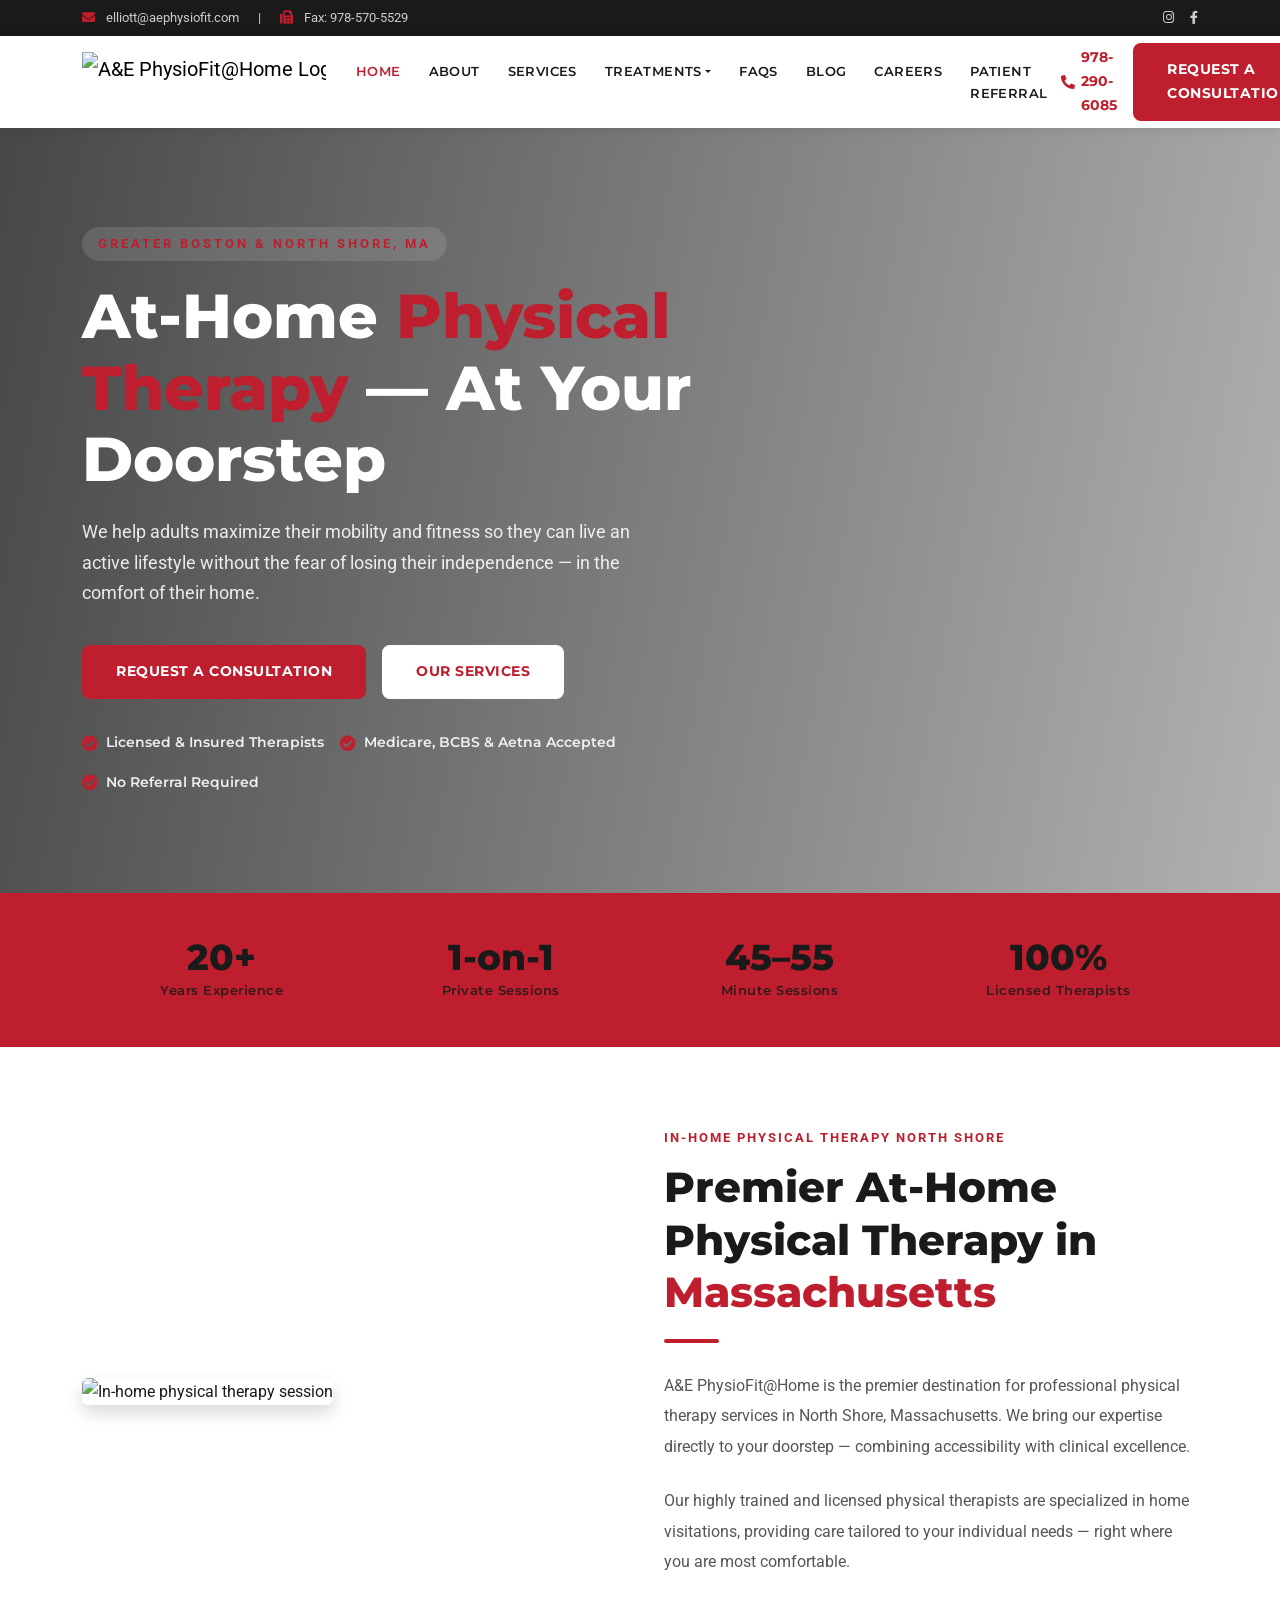
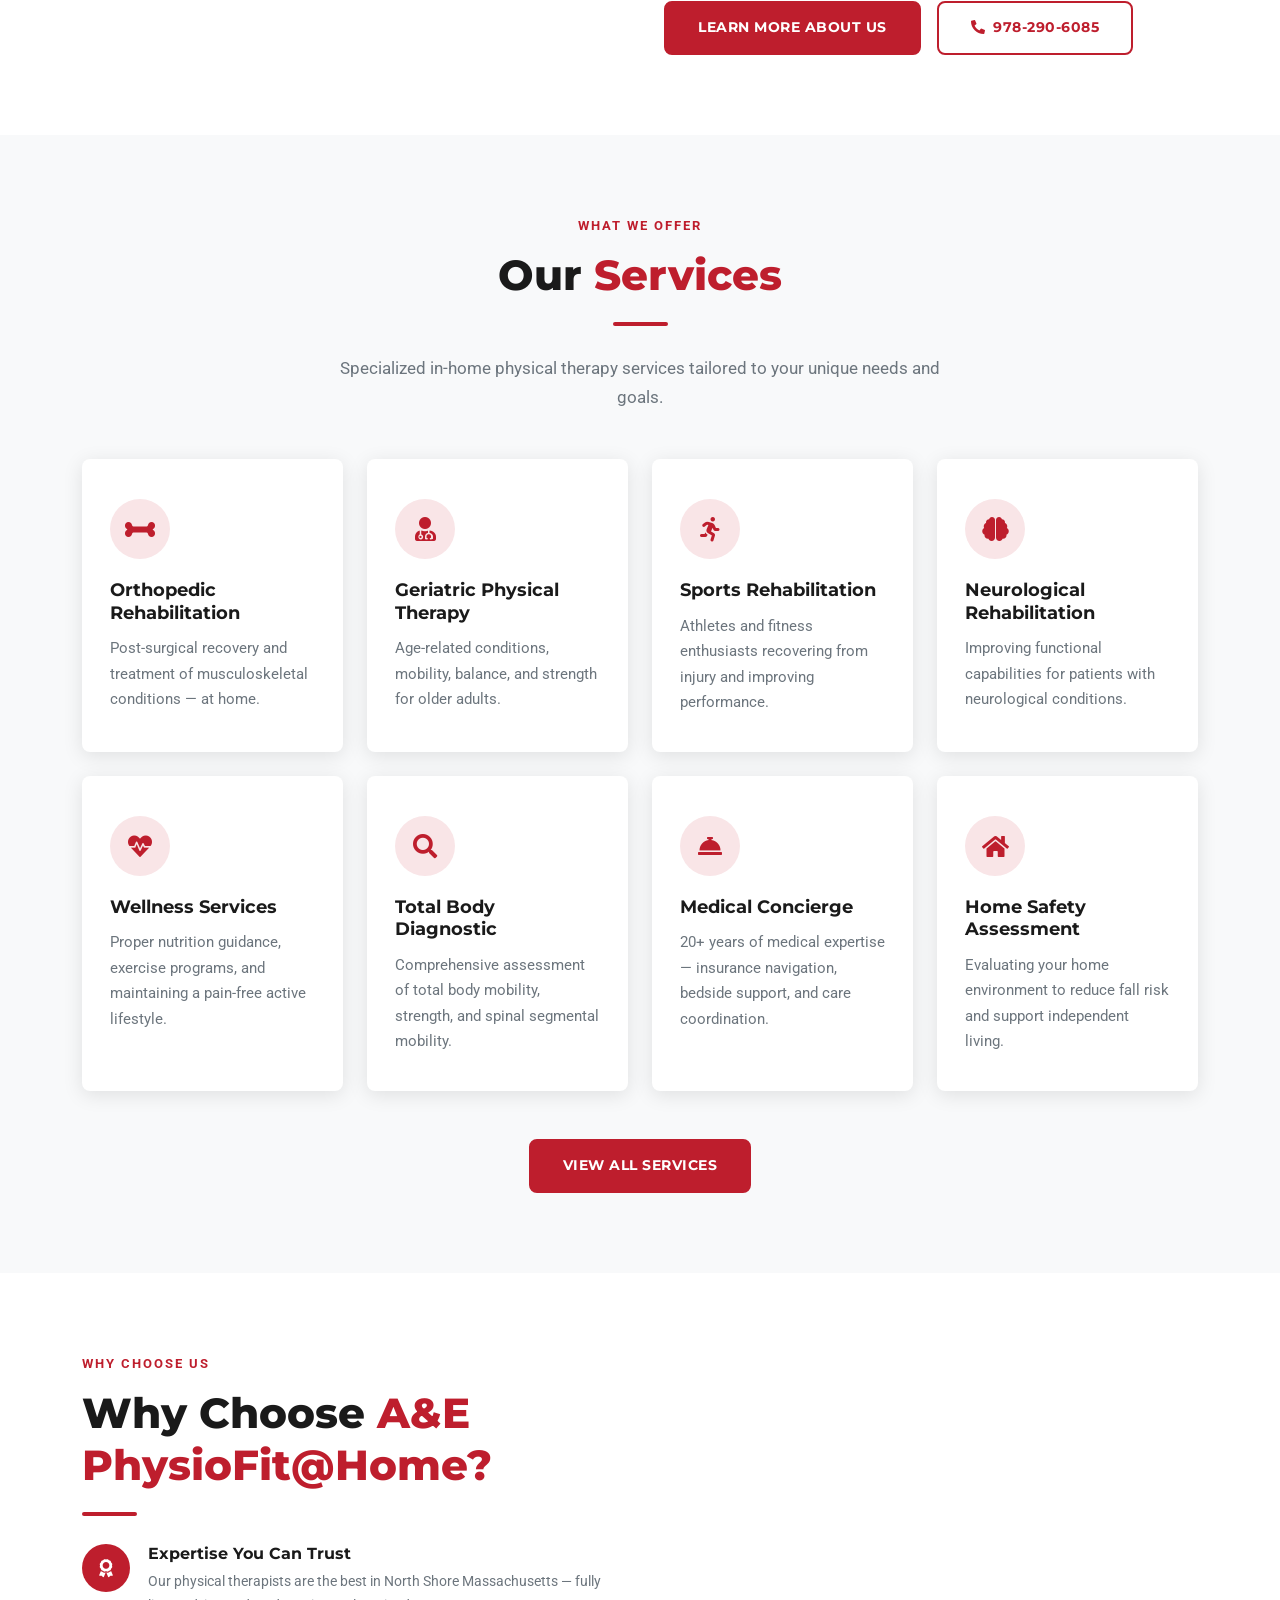
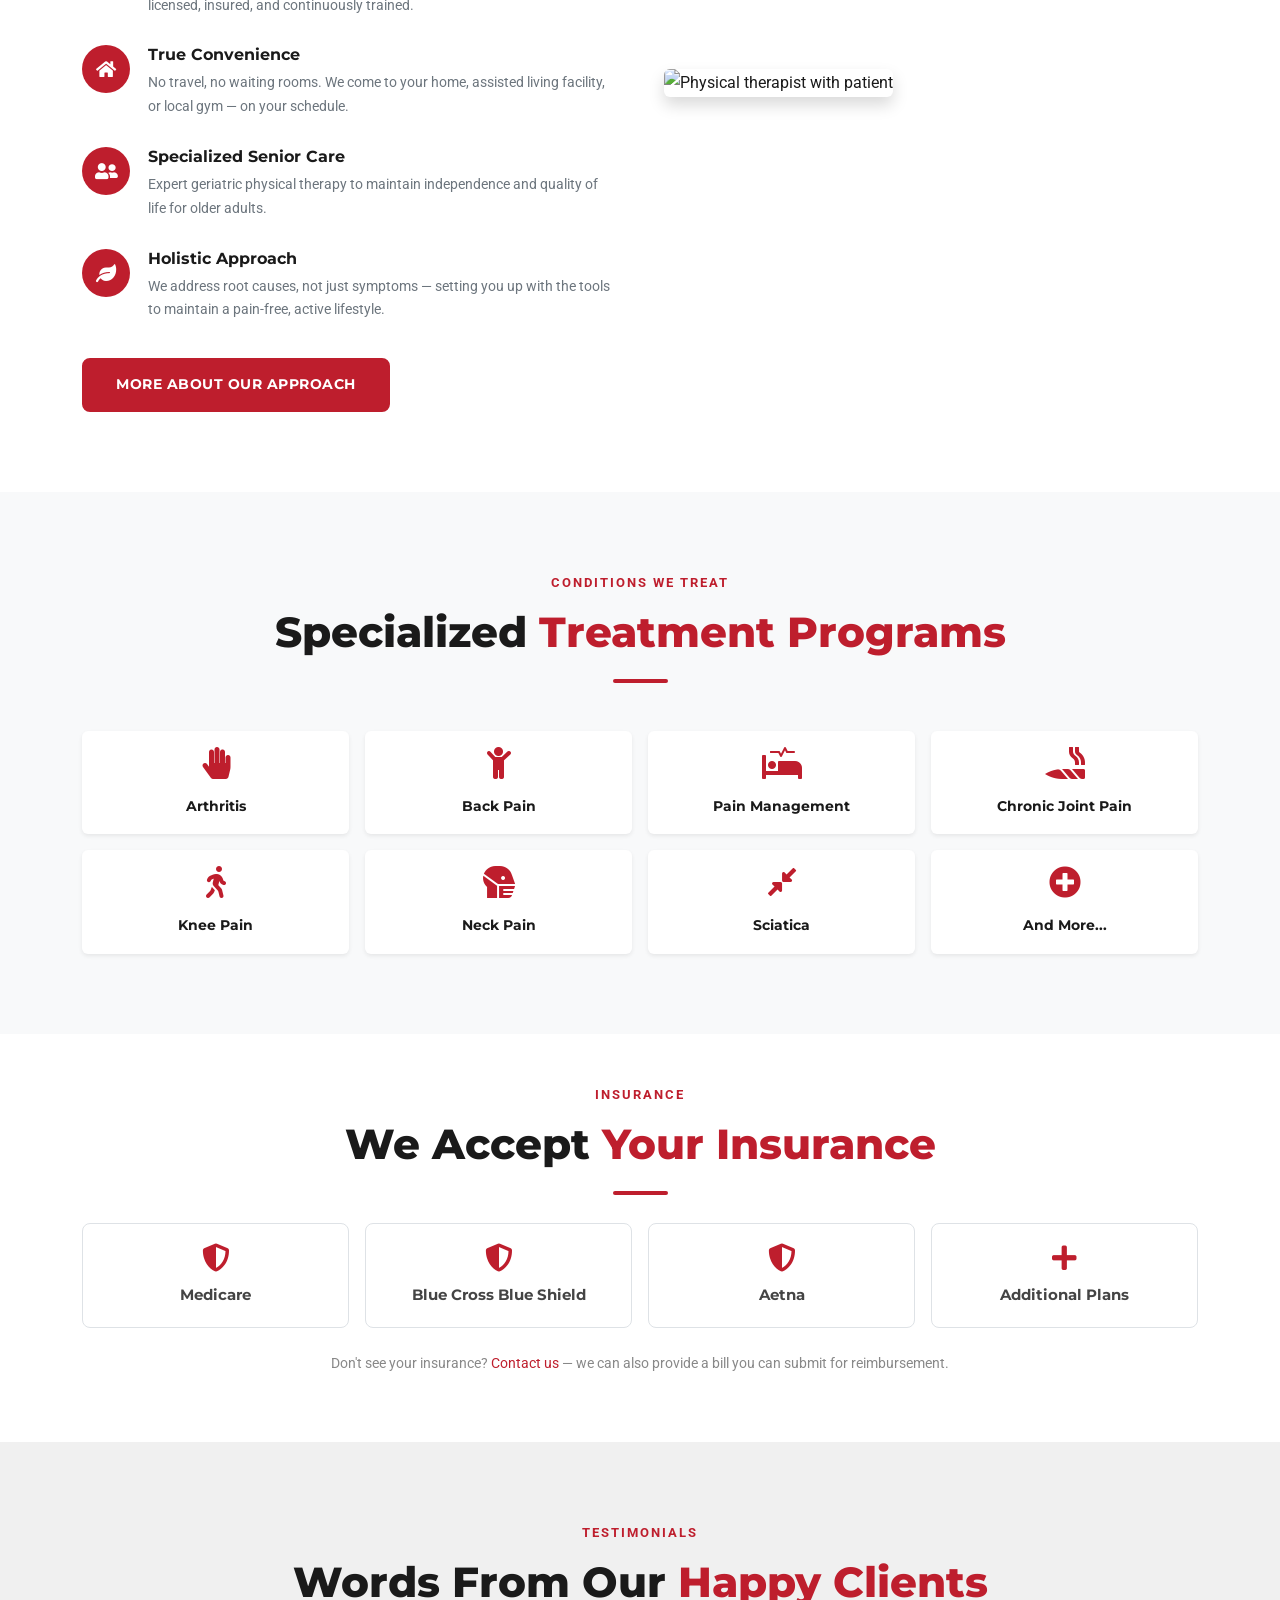
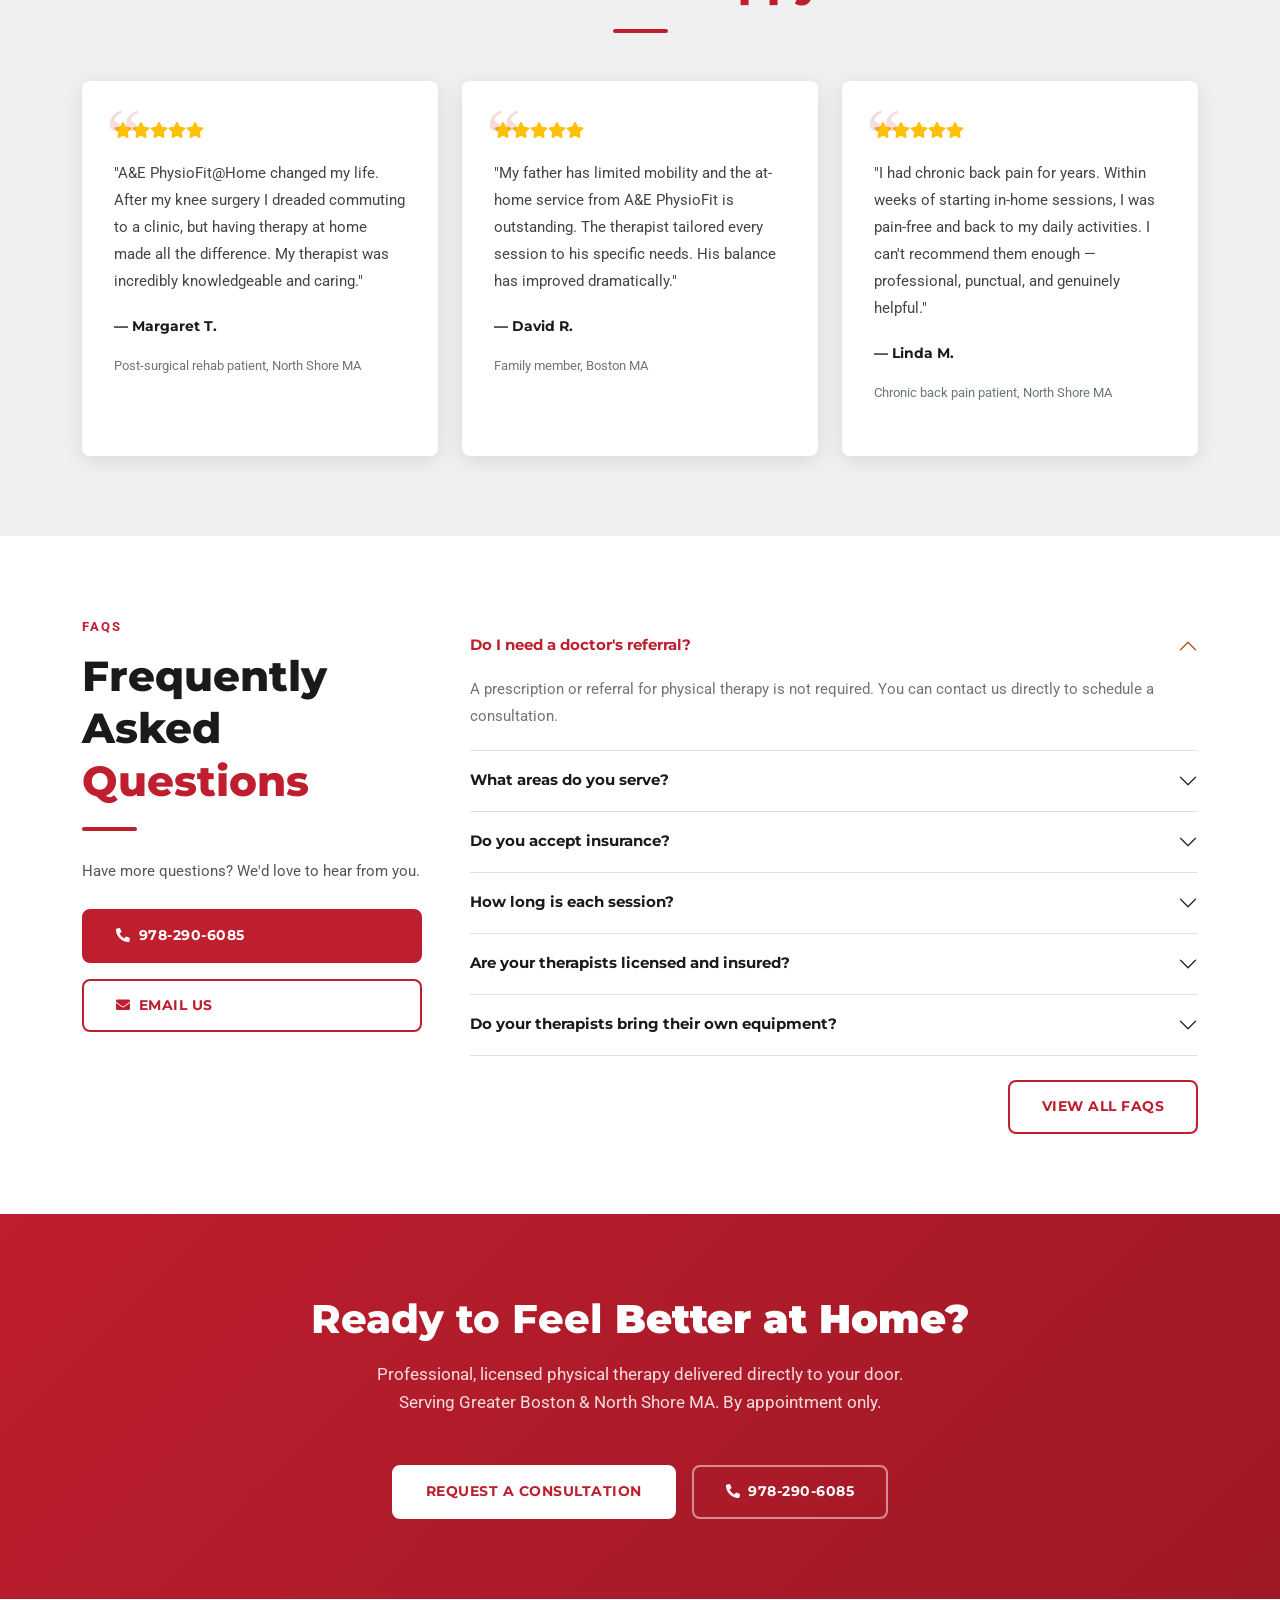
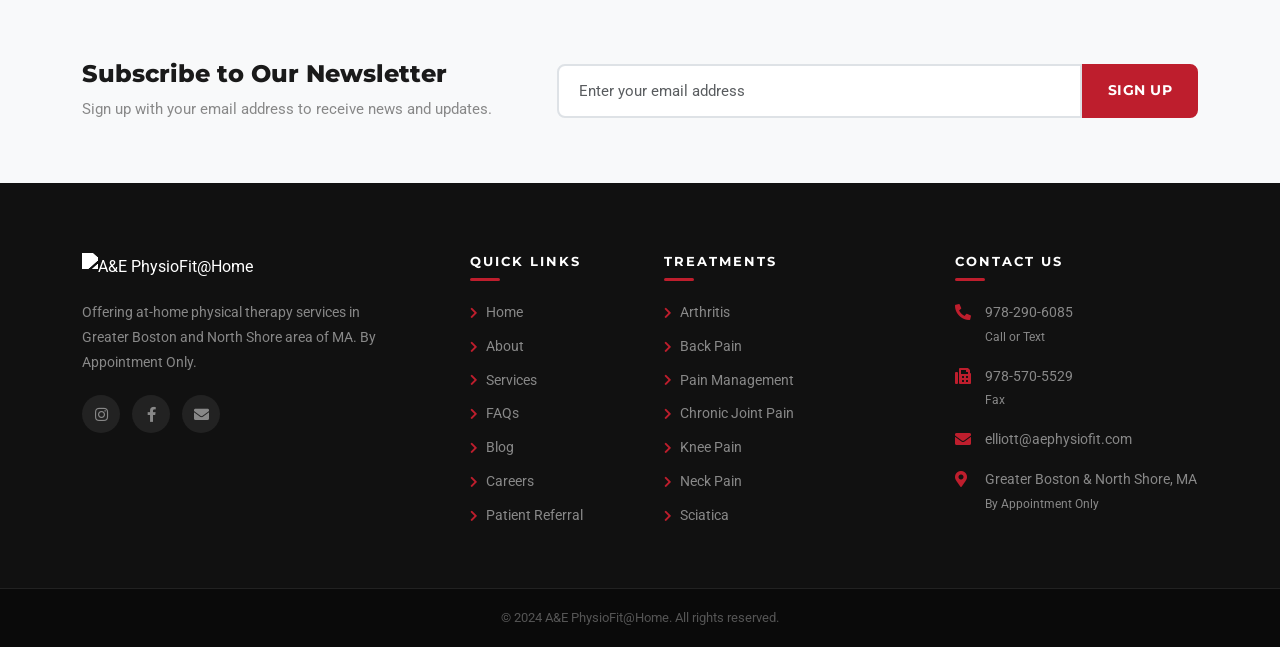
==== index.html @ 24b4b4d9 "Initial redesign of A&E PhysioFit@Home website - 14 pages built with Bootstrap 5, Font Awesome 5, cu" ====
<!DOCTYPE html>
<html lang="en">
<head>
  <meta charset="UTF-8">
  <meta name="viewport" content="width=device-width, initial-scale=1.0">
  <title>In-Home Physical Therapists North Shore MA - A&E PhysioFit@Home</title>
  <meta name="description" content="A&E PhysioFit@Home provides professional in-home physical therapy services across Greater Boston and North Shore Massachusetts. Licensed therapists come to you.">
  <!-- Bootstrap 5 -->
  <link href="https://cdn.jsdelivr.net/npm/bootstrap@5.3.2/dist/css/bootstrap.min.css" rel="stylesheet">
  <!-- Font Awesome -->
  <link href="https://cdnjs.cloudflare.com/ajax/libs/font-awesome/5.15.4/css/all.min.css" rel="stylesheet">
  <!-- Custom CSS -->
  <link href="css/style.css" rel="stylesheet">
</head>
<body>

  <!-- Top Bar -->
  <div class="top-bar d-none d-md-block">
    <div class="container d-flex justify-content-between align-items-center">
      <div>
        <i class="fas fa-envelope me-2" style="color:#BE1E2D"></i>
        <a href="mailto:elliott@aephysiofit.com">elliott@aephysiofit.com</a>
        <span class="mx-3">|</span>
        <i class="fas fa-fax me-2" style="color:#BE1E2D"></i> Fax: 978-570-5529
      </div>
      <div class="d-flex gap-3">
        <a href="https://www.instagram.com/aephysiofit/" target="_blank" rel="noopener"><i class="fab fa-instagram"></i></a>
        <a href="https://www.facebook.com/profile.php?id=100094362440602" target="_blank" rel="noopener"><i class="fab fa-facebook-f"></i></a>
      </div>
    </div>
  </div>

  <!-- Navbar -->
  <nav class="navbar navbar-expand-lg site-navbar">
    <div class="container">
      <a class="navbar-brand" href="index.html">
        <img src="https://images.squarespace-cdn.com/content/v1/63233e746fd7501c695ddbc7/cbbd3736-1c26-4c32-a862-efcba3964432/AE+PhysioFit+at+home+logo-1+-+Edited+%281%29.png" alt="A&E PhysioFit@Home Logo">
      </a>
      <button class="navbar-toggler" type="button" data-bs-toggle="collapse" data-bs-target="#mainNav">
        <span class="navbar-toggler-icon"></span>
      </button>
      <div class="collapse navbar-collapse" id="mainNav">
        <ul class="navbar-nav mx-auto">
          <li class="nav-item"><a class="nav-link active" href="index.html">Home</a></li>
          <li class="nav-item"><a class="nav-link" href="about.html">About</a></li>
          <li class="nav-item"><a class="nav-link" href="services.html">Services</a></li>
          <li class="nav-item dropdown">
            <a class="nav-link dropdown-toggle" href="#" data-bs-toggle="dropdown">Treatments</a>
            <ul class="dropdown-menu">
              <li><a class="dropdown-item" href="arthritis-specialist-boston-ma.html">Arthritis Specialist</a></li>
              <li><a class="dropdown-item" href="back-pain-treatment.html">Back Pain Treatment</a></li>
              <li><a class="dropdown-item" href="boston-pain-management.html">Pain Management</a></li>
              <li><a class="dropdown-item" href="chronic-joint-pain.html">Chronic Joint Pain</a></li>
              <li><a class="dropdown-item" href="chronic-knee-pain.html">Chronic Knee Pain</a></li>
              <li><a class="dropdown-item" href="neck-pain-treatment.html">Neck Pain Treatment</a></li>
              <li><a class="dropdown-item" href="sciatica-treatment.html">Sciatica Treatment</a></li>
            </ul>
          </li>
          <li class="nav-item"><a class="nav-link" href="faqs.html">FAQs</a></li>
          <li class="nav-item"><a class="nav-link" href="blog.html">Blog</a></li>
          <li class="nav-item"><a class="nav-link" href="careers.html">Careers</a></li>
          <li class="nav-item"><a class="nav-link" href="patient-referral.html">Patient Referral</a></li>
        </ul>
        <div class="d-flex align-items-center gap-3">
          <a href="tel:9782906085" class="navbar-phone d-none d-xl-flex align-items-center">
            <i class="fas fa-phone-alt"></i> 978-290-6085
          </a>
          <a href="patient-referral.html" class="btn-brand d-none d-lg-inline-block">Request A Consultation</a>
        </div>
      </div>
    </div>
  </nav>

  <!-- Hero -->
  <section class="hero">
    <div class="hero-bg" style="background-image:url('https://images.squarespace-cdn.com/content/v1/63233e746fd7501c695ddbc7/09cea694-977c-4014-917c-d4fc4ecbbe33/pexels-shvets-production-8899546.jpg')"></div>
    <div class="hero-overlay"></div>
    <div class="container">
      <div class="hero-content">
        <span class="hero-label">Greater Boston &amp; North Shore, MA</span>
        <h1 class="hero-title">At-Home <span>Physical Therapy</span> — At Your Doorstep</h1>
        <p class="hero-desc">We help adults maximize their mobility and fitness so they can live an active lifestyle without the fear of losing their independence — in the comfort of their home.</p>
        <div class="d-flex flex-wrap gap-3">
          <a href="patient-referral.html" class="btn-brand">Request A Consultation</a>
          <a href="services.html" class="btn-white">Our Services</a>
        </div>
        <div class="hero-badges">
          <div class="hero-badge"><i class="fas fa-check-circle"></i> Licensed &amp; Insured Therapists</div>
          <div class="hero-badge"><i class="fas fa-check-circle"></i> Medicare, BCBS &amp; Aetna Accepted</div>
          <div class="hero-badge"><i class="fas fa-check-circle"></i> No Referral Required</div>
        </div>
      </div>
    </div>
  </section>

  <!-- Stats Bar -->
  <div class="stats-bar">
    <div class="container">
      <div class="row g-0 text-center">
        <div class="col-6 col-md-3 py-3">
          <span class="stat-number">20+</span>
          <span class="stat-label">Years Experience</span>
        </div>
        <div class="col-6 col-md-3 py-3">
          <span class="stat-number">1-on-1</span>
          <span class="stat-label">Private Sessions</span>
        </div>
        <div class="col-6 col-md-3 py-3">
          <span class="stat-number">45–55</span>
          <span class="stat-label">Minute Sessions</span>
        </div>
        <div class="col-6 col-md-3 py-3">
          <span class="stat-number">100%</span>
          <span class="stat-label">Licensed Therapists</span>
        </div>
      </div>
    </div>
  </div>

  <!-- About Intro -->
  <section class="section-pad">
    <div class="container">
      <div class="row align-items-center g-5">
        <div class="col-lg-6">
          <img src="https://images.squarespace-cdn.com/content/v1/63233e746fd7501c695ddbc7/bff3eac0-c2fa-40d1-b9bc-44dd8ebb4f28/AE+PhysioFit+Greater+Boston+outpatient+rehab+care+home+therapyistockphoto-1313001485-612x612.jpg"
            alt="In-home physical therapy session" class="img-fluid rounded shadow" style="object-fit:cover; height:460px; width:100%">
        </div>
        <div class="col-lg-6">
          <span class="section-label">In-Home Physical Therapy North Shore</span>
          <h2 class="section-title">Premier At-Home Physical Therapy in <span>Massachusetts</span></h2>
          <div class="divider"></div>
          <p class="mb-4" style="color:#555; font-size:16px; line-height:1.9">
            A&amp;E PhysioFit@Home is the premier destination for professional physical therapy services in North Shore, Massachusetts. We bring our expertise directly to your doorstep — combining accessibility with clinical excellence.
          </p>
          <p style="color:#555; font-size:16px; line-height:1.9">
            Our highly trained and licensed physical therapists are specialized in home visitations, providing care tailored to your individual needs — right where you are most comfortable.
          </p>
          <div class="mt-4 d-flex flex-wrap gap-3">
            <a href="about.html" class="btn-brand">Learn More About Us</a>
            <a href="tel:9782906085" class="btn-brand-outline"><i class="fas fa-phone-alt me-2"></i>978-290-6085</a>
          </div>
        </div>
      </div>
    </div>
  </section>

  <!-- Services -->
  <section class="section-pad bg-light-brand">
    <div class="container">
      <div class="text-center mb-5">
        <span class="section-label">What We Offer</span>
        <h2 class="section-title">Our <span>Services</span></h2>
        <div class="divider divider-center"></div>
        <p class="section-sub mx-auto">Specialized in-home physical therapy services tailored to your unique needs and goals.</p>
      </div>
      <div class="row g-4">
        <div class="col-sm-6 col-lg-3">
          <div class="service-card">
            <div class="service-icon"><i class="fas fa-bone"></i></div>
            <h4>Orthopedic Rehabilitation</h4>
            <p>Post-surgical recovery and treatment of musculoskeletal conditions — at home.</p>
          </div>
        </div>
        <div class="col-sm-6 col-lg-3">
          <div class="service-card">
            <div class="service-icon"><i class="fas fa-user-md"></i></div>
            <h4>Geriatric Physical Therapy</h4>
            <p>Age-related conditions, mobility, balance, and strength for older adults.</p>
          </div>
        </div>
        <div class="col-sm-6 col-lg-3">
          <div class="service-card">
            <div class="service-icon"><i class="fas fa-running"></i></div>
            <h4>Sports Rehabilitation</h4>
            <p>Athletes and fitness enthusiasts recovering from injury and improving performance.</p>
          </div>
        </div>
        <div class="col-sm-6 col-lg-3">
          <div class="service-card">
            <div class="service-icon"><i class="fas fa-brain"></i></div>
            <h4>Neurological Rehabilitation</h4>
            <p>Improving functional capabilities for patients with neurological conditions.</p>
          </div>
        </div>
        <div class="col-sm-6 col-lg-3">
          <div class="service-card">
            <div class="service-icon"><i class="fas fa-heartbeat"></i></div>
            <h4>Wellness Services</h4>
            <p>Proper nutrition guidance, exercise programs, and maintaining a pain-free active lifestyle.</p>
          </div>
        </div>
        <div class="col-sm-6 col-lg-3">
          <div class="service-card">
            <div class="service-icon"><i class="fas fa-search"></i></div>
            <h4>Total Body Diagnostic</h4>
            <p>Comprehensive assessment of total body mobility, strength, and spinal segmental mobility.</p>
          </div>
        </div>
        <div class="col-sm-6 col-lg-3">
          <div class="service-card">
            <div class="service-icon"><i class="fas fa-concierge-bell"></i></div>
            <h4>Medical Concierge</h4>
            <p>20+ years of medical expertise — insurance navigation, bedside support, and care coordination.</p>
          </div>
        </div>
        <div class="col-sm-6 col-lg-3">
          <div class="service-card">
            <div class="service-icon"><i class="fas fa-home"></i></div>
            <h4>Home Safety Assessment</h4>
            <p>Evaluating your home environment to reduce fall risk and support independent living.</p>
          </div>
        </div>
      </div>
      <div class="text-center mt-5">
        <a href="services.html" class="btn-brand">View All Services</a>
      </div>
    </div>
  </section>

  <!-- Why Choose Us -->
  <section class="section-pad">
    <div class="container">
      <div class="row align-items-center g-5">
        <div class="col-lg-6 order-lg-2">
          <img src="https://images.squarespace-cdn.com/content/v1/63233e746fd7501c695ddbc7/e2e65293-d2cb-435d-98a3-105bbef70b01/AE+PhysioFit+Greater+Boston+outpatient+rehab+care+home+therapyistockphoto-1264093587-612x612.jpg"
            alt="Physical therapist with patient" class="img-fluid rounded shadow" style="object-fit:cover; height:460px; width:100%">
        </div>
        <div class="col-lg-6 order-lg-1">
          <span class="section-label">Why Choose Us</span>
          <h2 class="section-title">Why Choose <span>A&amp;E PhysioFit@Home?</span></h2>
          <div class="divider"></div>
          <div class="why-item">
            <div class="why-icon"><i class="fas fa-award"></i></div>
            <div class="why-text">
              <h5>Expertise You Can Trust</h5>
              <p>Our physical therapists are the best in North Shore Massachusetts — fully licensed, insured, and continuously trained.</p>
            </div>
          </div>
          <div class="why-item">
            <div class="why-icon"><i class="fas fa-home"></i></div>
            <div class="why-text">
              <h5>True Convenience</h5>
              <p>No travel, no waiting rooms. We come to your home, assisted living facility, or local gym — on your schedule.</p>
            </div>
          </div>
          <div class="why-item">
            <div class="why-icon"><i class="fas fa-user-friends"></i></div>
            <div class="why-text">
              <h5>Specialized Senior Care</h5>
              <p>Expert geriatric physical therapy to maintain independence and quality of life for older adults.</p>
            </div>
          </div>
          <div class="why-item">
            <div class="why-icon"><i class="fas fa-leaf"></i></div>
            <div class="why-text">
              <h5>Holistic Approach</h5>
              <p>We address root causes, not just symptoms — setting you up with the tools to maintain a pain-free, active lifestyle.</p>
            </div>
          </div>
          <a href="about.html" class="btn-brand mt-2">More About Our Approach</a>
        </div>
      </div>
    </div>
  </section>

  <!-- Treatments Grid -->
  <section class="section-pad bg-light-brand">
    <div class="container">
      <div class="text-center mb-5">
        <span class="section-label">Conditions We Treat</span>
        <h2 class="section-title">Specialized <span>Treatment Programs</span></h2>
        <div class="divider divider-center"></div>
      </div>
      <div class="row g-3">
        <div class="col-6 col-md-4 col-lg-3">
          <a href="arthritis-specialist-boston-ma.html" class="d-block p-3 text-center rounded shadow-sm bg-white h-100 text-decoration-none" style="transition:all .3s">
            <i class="fas fa-hand-paper fa-2x mb-3" style="color:#BE1E2D"></i>
            <p class="mb-0 fw-bold" style="font-family:Montserrat,sans-serif; font-size:14px; color:#1a1a1a">Arthritis</p>
          </a>
        </div>
        <div class="col-6 col-md-4 col-lg-3">
          <a href="back-pain-treatment.html" class="d-block p-3 text-center rounded shadow-sm bg-white h-100 text-decoration-none">
            <i class="fas fa-child fa-2x mb-3" style="color:#BE1E2D"></i>
            <p class="mb-0 fw-bold" style="font-family:Montserrat,sans-serif; font-size:14px; color:#1a1a1a">Back Pain</p>
          </a>
        </div>
        <div class="col-6 col-md-4 col-lg-3">
          <a href="boston-pain-management.html" class="d-block p-3 text-center rounded shadow-sm bg-white h-100 text-decoration-none">
            <i class="fas fa-procedures fa-2x mb-3" style="color:#BE1E2D"></i>
            <p class="mb-0 fw-bold" style="font-family:Montserrat,sans-serif; font-size:14px; color:#1a1a1a">Pain Management</p>
          </a>
        </div>
        <div class="col-6 col-md-4 col-lg-3">
          <a href="chronic-joint-pain.html" class="d-block p-3 text-center rounded shadow-sm bg-white h-100 text-decoration-none">
            <i class="fas fa-joint fa-2x mb-3" style="color:#BE1E2D"></i>
            <p class="mb-0 fw-bold" style="font-family:Montserrat,sans-serif; font-size:14px; color:#1a1a1a">Chronic Joint Pain</p>
          </a>
        </div>
        <div class="col-6 col-md-4 col-lg-3">
          <a href="chronic-knee-pain.html" class="d-block p-3 text-center rounded shadow-sm bg-white h-100 text-decoration-none">
            <i class="fas fa-walking fa-2x mb-3" style="color:#BE1E2D"></i>
            <p class="mb-0 fw-bold" style="font-family:Montserrat,sans-serif; font-size:14px; color:#1a1a1a">Knee Pain</p>
          </a>
        </div>
        <div class="col-6 col-md-4 col-lg-3">
          <a href="neck-pain-treatment.html" class="d-block p-3 text-center rounded shadow-sm bg-white h-100 text-decoration-none">
            <i class="fas fa-head-side-mask fa-2x mb-3" style="color:#BE1E2D"></i>
            <p class="mb-0 fw-bold" style="font-family:Montserrat,sans-serif; font-size:14px; color:#1a1a1a">Neck Pain</p>
          </a>
        </div>
        <div class="col-6 col-md-4 col-lg-3">
          <a href="sciatica-treatment.html" class="d-block p-3 text-center rounded shadow-sm bg-white h-100 text-decoration-none">
            <i class="fas fa-compress-alt fa-2x mb-3" style="color:#BE1E2D"></i>
            <p class="mb-0 fw-bold" style="font-family:Montserrat,sans-serif; font-size:14px; color:#1a1a1a">Sciatica</p>
          </a>
        </div>
        <div class="col-6 col-md-4 col-lg-3">
          <a href="services.html" class="d-block p-3 text-center rounded shadow-sm bg-white h-100 text-decoration-none">
            <i class="fas fa-plus-circle fa-2x mb-3" style="color:#BE1E2D"></i>
            <p class="mb-0 fw-bold" style="font-family:Montserrat,sans-serif; font-size:14px; color:#1a1a1a">And More...</p>
          </a>
        </div>
      </div>
    </div>
  </section>

  <!-- Insurance -->
  <section class="section-pad-sm">
    <div class="container">
      <div class="text-center mb-4">
        <span class="section-label">Insurance</span>
        <h2 class="section-title">We Accept <span>Your Insurance</span></h2>
        <div class="divider divider-center"></div>
      </div>
      <div class="row g-3 justify-content-center">
        <div class="col-6 col-sm-4 col-md-3">
          <div class="insurance-item"><i class="fas fa-shield-alt"></i>Medicare</div>
        </div>
        <div class="col-6 col-sm-4 col-md-3">
          <div class="insurance-item"><i class="fas fa-shield-alt"></i>Blue Cross Blue Shield</div>
        </div>
        <div class="col-6 col-sm-4 col-md-3">
          <div class="insurance-item"><i class="fas fa-shield-alt"></i>Aetna</div>
        </div>
        <div class="col-6 col-sm-4 col-md-3">
          <div class="insurance-item"><i class="fas fa-plus"></i>Additional Plans</div>
        </div>
      </div>
      <p class="text-center mt-4" style="color:#888; font-size:14px">Don't see your insurance? <a href="mailto:elliott@aephysiofit.com" style="color:#BE1E2D">Contact us</a> — we can also provide a bill you can submit for reimbursement.</p>
    </div>
  </section>

  <!-- Testimonials -->
  <section class="section-pad" style="background:#f0f0f0">
    <div class="container">
      <div class="text-center mb-5">
        <span class="section-label">Testimonials</span>
        <h2 class="section-title">Words From Our <span>Happy Clients</span></h2>
        <div class="divider divider-center"></div>
      </div>
      <div class="row g-4">
        <div class="col-md-4">
          <div class="testimonial-card">
            <div class="testimonial-stars">
              <i class="fas fa-star"></i><i class="fas fa-star"></i><i class="fas fa-star"></i><i class="fas fa-star"></i><i class="fas fa-star"></i>
            </div>
            <p class="testimonial-text">"A&amp;E PhysioFit@Home changed my life. After my knee surgery I dreaded commuting to a clinic, but having therapy at home made all the difference. My therapist was incredibly knowledgeable and caring."</p>
            <p class="testimonial-author">— Margaret T.</p>
            <p class="testimonial-role">Post-surgical rehab patient, North Shore MA</p>
          </div>
        </div>
        <div class="col-md-4">
          <div class="testimonial-card">
            <div class="testimonial-stars">
              <i class="fas fa-star"></i><i class="fas fa-star"></i><i class="fas fa-star"></i><i class="fas fa-star"></i><i class="fas fa-star"></i>
            </div>
            <p class="testimonial-text">"My father has limited mobility and the at-home service from A&amp;E PhysioFit is outstanding. The therapist tailored every session to his specific needs. His balance has improved dramatically."</p>
            <p class="testimonial-author">— David R.</p>
            <p class="testimonial-role">Family member, Boston MA</p>
          </div>
        </div>
        <div class="col-md-4">
          <div class="testimonial-card">
            <div class="testimonial-stars">
              <i class="fas fa-star"></i><i class="fas fa-star"></i><i class="fas fa-star"></i><i class="fas fa-star"></i><i class="fas fa-star"></i>
            </div>
            <p class="testimonial-text">"I had chronic back pain for years. Within weeks of starting in-home sessions, I was pain-free and back to my daily activities. I can't recommend them enough — professional, punctual, and genuinely helpful."</p>
            <p class="testimonial-author">— Linda M.</p>
            <p class="testimonial-role">Chronic back pain patient, North Shore MA</p>
          </div>
        </div>
      </div>
    </div>
  </section>

  <!-- FAQ -->
  <section class="section-pad">
    <div class="container">
      <div class="row g-5">
        <div class="col-lg-4">
          <span class="section-label">FAQs</span>
          <h2 class="section-title">Frequently Asked <span>Questions</span></h2>
          <div class="divider"></div>
          <p style="color:#555; font-size:15px">Have more questions? We'd love to hear from you.</p>
          <div class="mt-4 d-flex flex-column gap-3">
            <a href="tel:9782906085" class="btn-brand"><i class="fas fa-phone-alt me-2"></i>978-290-6085</a>
            <a href="mailto:elliott@aephysiofit.com" class="btn-brand-outline"><i class="fas fa-envelope me-2"></i>Email Us</a>
          </div>
        </div>
        <div class="col-lg-8">
          <div class="accordion faq-accordion" id="faqHome">
            <div class="accordion-item">
              <h3 class="accordion-header">
                <button class="accordion-button" data-bs-toggle="collapse" data-bs-target="#faq1">Do I need a doctor's referral?</button>
              </h3>
              <div id="faq1" class="accordion-collapse collapse show" data-bs-parent="#faqHome">
                <div class="accordion-body">A prescription or referral for physical therapy is not required. You can contact us directly to schedule a consultation.</div>
              </div>
            </div>
            <div class="accordion-item">
              <h3 class="accordion-header">
                <button class="accordion-button collapsed" data-bs-toggle="collapse" data-bs-target="#faq2">What areas do you serve?</button>
              </h3>
              <div id="faq2" class="accordion-collapse collapse" data-bs-parent="#faqHome">
                <div class="accordion-body">We serve all major areas within the North Shore, Massachusetts region and Greater Boston. If you're unsure whether we cover your specific location, please contact us directly.</div>
              </div>
            </div>
            <div class="accordion-item">
              <h3 class="accordion-header">
                <button class="accordion-button collapsed" data-bs-toggle="collapse" data-bs-target="#faq3">Do you accept insurance?</button>
              </h3>
              <div id="faq3" class="accordion-collapse collapse" data-bs-parent="#faqHome">
                <div class="accordion-body">Yes! We currently accept Medicare, Blue Cross Blue Shield, and Aetna insurance. We can also provide you with a good faith estimate and/or a bill you can submit to your insurance company for reimbursement.</div>
              </div>
            </div>
            <div class="accordion-item">
              <h3 class="accordion-header">
                <button class="accordion-button collapsed" data-bs-toggle="collapse" data-bs-target="#faq4">How long is each session?</button>
              </h3>
              <div id="faq4" class="accordion-collapse collapse" data-bs-parent="#faqHome">
                <div class="accordion-body">Typically each session lasts between 45–55 minutes. The duration may vary based on individual needs and the type of therapy prescribed. No two sessions are the same — each is catered to your individual goals.</div>
              </div>
            </div>
            <div class="accordion-item">
              <h3 class="accordion-header">
                <button class="accordion-button collapsed" data-bs-toggle="collapse" data-bs-target="#faq5">Are your therapists licensed and insured?</button>
              </h3>
              <div id="faq5" class="accordion-collapse collapse" data-bs-parent="#faqHome">
                <div class="accordion-body">Absolutely! All our physical therapists are fully licensed in Massachusetts and are insured. We pride ourselves on having a team of professionals who continuously upgrade their skills and knowledge.</div>
              </div>
            </div>
            <div class="accordion-item">
              <h3 class="accordion-header">
                <button class="accordion-button collapsed" data-bs-toggle="collapse" data-bs-target="#faq6">Do your therapists bring their own equipment?</button>
              </h3>
              <div id="faq6" class="accordion-collapse collapse" data-bs-parent="#faqHome">
                <div class="accordion-body">Our therapists come equipped with the necessary tools and equipment for the session. If there are specific exercises or treatments that require specialized equipment, we'll discuss this with you in advance. We bring the gym to you.</div>
              </div>
            </div>
          </div>
          <div class="mt-4 text-end">
            <a href="faqs.html" class="btn-brand-outline">View All FAQs</a>
          </div>
        </div>
      </div>
    </div>
  </section>

  <!-- CTA -->
  <div class="cta-section text-center">
    <div class="container">
      <h2>Ready to Feel <strong>Better at Home?</strong></h2>
      <p class="mx-auto mt-3 mb-5">Professional, licensed physical therapy delivered directly to your door. Serving Greater Boston &amp; North Shore MA. By appointment only.</p>
      <div class="d-flex justify-content-center flex-wrap gap-3">
        <a href="patient-referral.html" class="btn-white">Request A Consultation</a>
        <a href="tel:9782906085" class="btn-white" style="background:transparent; color:#fff; border-color:rgba(255,255,255,0.5)"><i class="fas fa-phone-alt me-2"></i>978-290-6085</a>
      </div>
    </div>
  </div>

  <!-- Newsletter -->
  <div class="newsletter-section">
    <div class="container">
      <div class="row align-items-center g-4">
        <div class="col-lg-5">
          <h4 style="font-family:Montserrat,sans-serif; font-weight:800; margin-bottom:8px">Subscribe to Our Newsletter</h4>
          <p style="color:#888; margin-bottom:0; font-size:15px">Sign up with your email address to receive news and updates.</p>
        </div>
        <div class="col-lg-7">
          <form class="newsletter-form d-flex" action="#" method="post">
            <input type="email" class="form-control" placeholder="Enter your email address" required>
            <button type="submit" class="btn-brand px-4" style="white-space:nowrap">Sign Up</button>
          </form>
        </div>
      </div>
    </div>
  </div>

  <!-- Footer -->
  <footer class="site-footer">
    <div class="container">
      <div class="row g-5">
        <div class="col-lg-4">
          <div class="footer-brand">
            <img src="https://images.squarespace-cdn.com/content/v1/63233e746fd7501c695ddbc7/cbbd3736-1c26-4c32-a862-efcba3964432/AE+PhysioFit+at+home+logo-1+-+Edited+%281%29.png" alt="A&E PhysioFit@Home">
          </div>
          <p class="footer-desc">Offering at-home physical therapy services in Greater Boston and North Shore area of MA. By Appointment Only.</p>
          <div class="footer-social">
            <a href="https://www.instagram.com/aephysiofit/" target="_blank" rel="noopener"><i class="fab fa-instagram"></i></a>
            <a href="https://www.facebook.com/profile.php?id=100094362440602" target="_blank" rel="noopener"><i class="fab fa-facebook-f"></i></a>
            <a href="mailto:elliott@aephysiofit.com"><i class="fas fa-envelope"></i></a>
          </div>
        </div>
        <div class="col-sm-6 col-lg-2">
          <h5 class="footer-heading">Quick Links</h5>
          <ul class="footer-links">
            <li><a href="index.html"><i class="fas fa-chevron-right"></i>Home</a></li>
            <li><a href="about.html"><i class="fas fa-chevron-right"></i>About</a></li>
            <li><a href="services.html"><i class="fas fa-chevron-right"></i>Services</a></li>
            <li><a href="faqs.html"><i class="fas fa-chevron-right"></i>FAQs</a></li>
            <li><a href="blog.html"><i class="fas fa-chevron-right"></i>Blog</a></li>
            <li><a href="careers.html"><i class="fas fa-chevron-right"></i>Careers</a></li>
            <li><a href="patient-referral.html"><i class="fas fa-chevron-right"></i>Patient Referral</a></li>
          </ul>
        </div>
        <div class="col-sm-6 col-lg-3">
          <h5 class="footer-heading">Treatments</h5>
          <ul class="footer-links">
            <li><a href="arthritis-specialist-boston-ma.html"><i class="fas fa-chevron-right"></i>Arthritis</a></li>
            <li><a href="back-pain-treatment.html"><i class="fas fa-chevron-right"></i>Back Pain</a></li>
            <li><a href="boston-pain-management.html"><i class="fas fa-chevron-right"></i>Pain Management</a></li>
            <li><a href="chronic-joint-pain.html"><i class="fas fa-chevron-right"></i>Chronic Joint Pain</a></li>
            <li><a href="chronic-knee-pain.html"><i class="fas fa-chevron-right"></i>Knee Pain</a></li>
            <li><a href="neck-pain-treatment.html"><i class="fas fa-chevron-right"></i>Neck Pain</a></li>
            <li><a href="sciatica-treatment.html"><i class="fas fa-chevron-right"></i>Sciatica</a></li>
          </ul>
        </div>
        <div class="col-lg-3">
          <h5 class="footer-heading">Contact Us</h5>
          <div class="footer-contact-item">
            <i class="fas fa-phone-alt"></i>
            <span><a href="tel:9782906085" style="color:#888">978-290-6085</a><br><small>Call or Text</small></span>
          </div>
          <div class="footer-contact-item">
            <i class="fas fa-fax"></i>
            <span>978-570-5529<br><small>Fax</small></span>
          </div>
          <div class="footer-contact-item">
            <i class="fas fa-envelope"></i>
            <span><a href="mailto:elliott@aephysiofit.com" style="color:#888">elliott@aephysiofit.com</a></span>
          </div>
          <div class="footer-contact-item">
            <i class="fas fa-map-marker-alt"></i>
            <span>Greater Boston &amp; North Shore, MA<br><small>By Appointment Only</small></span>
          </div>
        </div>
      </div>
    </div>
    <div class="footer-bottom">
      <div class="container">
        &copy; 2024 A&amp;E PhysioFit@Home. All rights reserved.
      </div>
    </div>
  </footer>

  <!-- Bootstrap JS -->
  <script src="https://cdn.jsdelivr.net/npm/bootstrap@5.3.2/dist/js/bootstrap.bundle.min.js"></script>
</body>
</html>
---- css/style.css ----
/* =============================================
   A&E PhysioFit@Home — Main Stylesheet
   ============================================= */

/* --- Google Fonts --- */
@import url('https://fonts.googleapis.com/css2?family=Montserrat:wght@400;600;700;800&family=Roboto:wght@300;400;500&display=swap');

/* --- CSS Variables --- */
:root {
  --primary:      #BE1E2D;
  --primary-dark: #9e1826;
  --primary-light:#f9e5e7;
  --dark:         #1a1a1a;
  --mid:          #444444;
  --gray:         #6c757d;
  --light:        #f8f9fa;
  --white:        #ffffff;
  --border:       #dee2e6;
  --shadow:       0 4px 20px rgba(0,0,0,0.10);
  --radius:       8px;
  --transition:   0.3s ease;
}

/* --- Reset & Base --- */
*, *::before, *::after { box-sizing: border-box; margin: 0; padding: 0; }

html { scroll-behavior: smooth; }

body {
  font-family: 'Roboto', sans-serif;
  font-size: 16px;
  line-height: 1.7;
  color: var(--dark);
  background: var(--white);
}

h1, h2, h3, h4, h5, h6 {
  font-family: 'Montserrat', sans-serif;
  font-weight: 700;
  line-height: 1.25;
  color: var(--dark);
}

a { color: var(--primary); text-decoration: none; transition: color var(--transition); }
a:hover { color: var(--primary-dark); }

img { max-width: 100%; height: auto; }

/* --- Utility --- */
.text-primary-brand { color: var(--primary) !important; }
.bg-primary-brand   { background-color: var(--primary) !important; }
.bg-light-brand     { background-color: var(--light) !important; }

.section-pad { padding: 80px 0; }
.section-pad-sm { padding: 50px 0; }

.section-label {
  font-size: 13px;
  font-weight: 700;
  letter-spacing: 2px;
  text-transform: uppercase;
  color: var(--primary);
  display: block;
  margin-bottom: 12px;
}

.section-title {
  font-size: clamp(28px, 4vw, 42px);
  font-weight: 800;
  margin-bottom: 20px;
}

.section-title span { color: var(--primary); }

.section-sub {
  font-size: 17px;
  color: var(--gray);
  max-width: 640px;
}

.divider {
  width: 55px;
  height: 4px;
  background: var(--primary);
  margin: 16px 0 28px;
  border-radius: 4px;
}

.divider-center { margin-left: auto; margin-right: auto; }

/* --- Buttons --- */
.btn-brand {
  background: var(--primary);
  color: var(--white);
  border: 2px solid var(--primary);
  padding: 13px 32px;
  font-family: 'Montserrat', sans-serif;
  font-weight: 700;
  font-size: 14px;
  letter-spacing: 0.5px;
  border-radius: var(--radius);
  transition: all var(--transition);
  display: inline-block;
  cursor: pointer;
  text-transform: uppercase;
}

.btn-brand:hover {
  background: var(--primary-dark);
  border-color: var(--primary-dark);
  color: var(--white);
  transform: translateY(-2px);
  box-shadow: 0 6px 18px rgba(190,30,45,0.35);
}

.btn-brand-outline {
  background: transparent;
  color: var(--primary);
  border: 2px solid var(--primary);
  padding: 13px 32px;
  font-family: 'Montserrat', sans-serif;
  font-weight: 700;
  font-size: 14px;
  letter-spacing: 0.5px;
  border-radius: var(--radius);
  transition: all var(--transition);
  display: inline-block;
  cursor: pointer;
  text-transform: uppercase;
}

.btn-brand-outline:hover {
  background: var(--primary);
  color: var(--white);
  transform: translateY(-2px);
}

.btn-white {
  background: var(--white);
  color: var(--primary);
  border: 2px solid var(--white);
  padding: 13px 32px;
  font-family: 'Montserrat', sans-serif;
  font-weight: 700;
  font-size: 14px;
  letter-spacing: 0.5px;
  border-radius: var(--radius);
  transition: all var(--transition);
  display: inline-block;
  cursor: pointer;
  text-transform: uppercase;
}

.btn-white:hover {
  background: transparent;
  color: var(--white);
  transform: translateY(-2px);
}

/* =============================================
   NAVBAR
   ============================================= */
.navbar-brand {
  display: flex;
  align-items: center;
}

.navbar-brand img {
  height: 60px;
  width: auto;
}

.site-navbar {
  background: var(--white);
  box-shadow: 0 2px 12px rgba(0,0,0,0.08);
  padding: 0 0;
  position: sticky;
  top: 0;
  z-index: 1030;
}

.site-navbar .nav-link {
  font-family: 'Montserrat', sans-serif;
  font-weight: 600;
  font-size: 13px;
  letter-spacing: 0.4px;
  color: var(--dark);
  padding: 24px 14px !important;
  text-transform: uppercase;
  transition: color var(--transition);
}

.site-navbar .nav-link:hover,
.site-navbar .nav-link.active {
  color: var(--primary);
}

.site-navbar .dropdown-menu {
  border: none;
  border-top: 3px solid var(--primary);
  box-shadow: var(--shadow);
  border-radius: 0 0 var(--radius) var(--radius);
  padding: 8px 0;
  min-width: 240px;
}

.site-navbar .dropdown-item {
  font-family: 'Montserrat', sans-serif;
  font-size: 12px;
  font-weight: 600;
  letter-spacing: 0.3px;
  color: var(--dark);
  padding: 10px 20px;
  text-transform: uppercase;
  transition: all var(--transition);
}

.site-navbar .dropdown-item:hover {
  color: var(--primary);
  background: var(--primary-light);
  padding-left: 26px;
}

.navbar-phone {
  font-family: 'Montserrat', sans-serif;
  font-weight: 700;
  color: var(--primary);
  font-size: 14px;
}

.navbar-phone i { margin-right: 6px; }

.navbar-toggler {
  border: 2px solid var(--primary);
  border-radius: var(--radius);
  padding: 6px 10px;
}

.navbar-toggler-icon {
  background-image: url("data:image/svg+xml,%3csvg xmlns='http://www.w3.org/2000/svg' viewBox='0 0 30 30'%3e%3cpath stroke='rgba%28190, 30, 45, 1%29' stroke-linecap='round' stroke-miterlimit='10' stroke-width='2' d='M4 7h22M4 15h22M4 23h22'/%3e%3c/svg%3e");
}

/* =============================================
   TOP BAR
   ============================================= */
.top-bar {
  background: var(--dark);
  color: #ccc;
  font-size: 13px;
  padding: 7px 0;
}

.top-bar a { color: #ccc; }
.top-bar a:hover { color: var(--white); }

/* =============================================
   HERO
   ============================================= */
.hero {
  position: relative;
  min-height: 85vh;
  display: flex;
  align-items: center;
  overflow: hidden;
}

.hero-bg {
  position: absolute;
  inset: 0;
  background-size: cover;
  background-position: center;
  background-repeat: no-repeat;
}

.hero-overlay {
  position: absolute;
  inset: 0;
  background: linear-gradient(100deg, rgba(0,0,0,0.72) 0%, rgba(0,0,0,0.30) 100%);
}

.hero-content {
  position: relative;
  z-index: 2;
  color: var(--white);
  max-width: 680px;
}

.hero-label {
  font-size: 13px;
  font-weight: 700;
  letter-spacing: 3px;
  text-transform: uppercase;
  color: var(--primary);
  background: rgba(255,255,255,0.12);
  display: inline-block;
  padding: 6px 16px;
  border-radius: 50px;
  margin-bottom: 20px;
  backdrop-filter: blur(4px);
}

.hero-title {
  font-size: clamp(32px, 5.5vw, 62px);
  font-weight: 800;
  line-height: 1.15;
  color: var(--white);
  margin-bottom: 22px;
}

.hero-title span { color: var(--primary); }

.hero-desc {
  font-size: 18px;
  color: rgba(255,255,255,0.88);
  margin-bottom: 36px;
  max-width: 560px;
}

.hero-badges {
  display: flex;
  flex-wrap: wrap;
  gap: 16px;
  margin-top: 32px;
}

.hero-badge {
  display: flex;
  align-items: center;
  gap: 8px;
  color: rgba(255,255,255,0.9);
  font-size: 14px;
  font-family: 'Montserrat', sans-serif;
  font-weight: 600;
}

.hero-badge i {
  color: var(--primary);
  font-size: 16px;
}

/* =============================================
   PAGE HERO (inner pages)
   ============================================= */
.page-hero {
  position: relative;
  padding: 90px 0 60px;
  background-size: cover;
  background-position: center;
  overflow: hidden;
}

.page-hero::after {
  content: '';
  position: absolute;
  inset: 0;
  background: linear-gradient(135deg, rgba(190,30,45,0.85) 0%, rgba(26,26,26,0.75) 100%);
}

.page-hero-content {
  position: relative;
  z-index: 2;
  color: var(--white);
}

.page-hero h1 {
  font-size: clamp(28px, 4vw, 48px);
  color: var(--white);
  font-weight: 800;
}

.breadcrumb-item, .breadcrumb-item a {
  color: rgba(255,255,255,0.75);
  font-size: 13px;
}

.breadcrumb-item.active { color: var(--white); }
.breadcrumb-item + .breadcrumb-item::before { color: rgba(255,255,255,0.5); }

/* =============================================
   STATS BAR
   ============================================= */
.stats-bar {
  background: var(--primary);
  padding: 30px 0;
}

.stat-item {
  text-align: center;
  color: var(--white);
}

.stat-number {
  font-size: 36px;
  font-family: 'Montserrat', sans-serif;
  font-weight: 800;
  line-height: 1;
  display: block;
}

.stat-label {
  font-size: 13px;
  opacity: 0.85;
  margin-top: 4px;
  display: block;
  font-family: 'Montserrat', sans-serif;
  font-weight: 600;
  letter-spacing: 0.5px;
}

/* =============================================
   SERVICE CARDS
   ============================================= */
.service-card {
  background: var(--white);
  border-radius: var(--radius);
  box-shadow: var(--shadow);
  padding: 36px 28px;
  height: 100%;
  transition: all var(--transition);
  border-top: 4px solid transparent;
}

.service-card:hover {
  border-top-color: var(--primary);
  transform: translateY(-6px);
  box-shadow: 0 12px 35px rgba(0,0,0,0.12);
}

.service-icon {
  width: 60px;
  height: 60px;
  background: var(--primary-light);
  color: var(--primary);
  border-radius: 50%;
  display: flex;
  align-items: center;
  justify-content: center;
  font-size: 24px;
  margin-bottom: 20px;
  transition: all var(--transition);
}

.service-card:hover .service-icon {
  background: var(--primary);
  color: var(--white);
}

.service-card h4 {
  font-size: 18px;
  margin-bottom: 12px;
}

.service-card p {
  color: var(--gray);
  font-size: 15px;
  margin-bottom: 0;
}

/* =============================================
   WHY CHOOSE US
   ============================================= */
.why-item {
  display: flex;
  gap: 18px;
  align-items: flex-start;
  margin-bottom: 28px;
}

.why-icon {
  width: 48px;
  height: 48px;
  min-width: 48px;
  background: var(--primary);
  color: var(--white);
  border-radius: 50%;
  display: flex;
  align-items: center;
  justify-content: center;
  font-size: 18px;
}

.why-text h5 {
  font-size: 16px;
  margin-bottom: 6px;
}

.why-text p {
  font-size: 14px;
  color: var(--gray);
  margin-bottom: 0;
}

/* =============================================
   FAQ ACCORDION
   ============================================= */
.faq-accordion .accordion-item {
  border: none;
  border-bottom: 1px solid var(--border);
  border-radius: 0 !important;
  background: transparent;
}

.faq-accordion .accordion-button {
  font-family: 'Montserrat', sans-serif;
  font-weight: 700;
  font-size: 15px;
  color: var(--dark);
  background: transparent;
  box-shadow: none;
  padding: 20px 0;
}

.faq-accordion .accordion-button:not(.collapsed) {
  color: var(--primary);
  background: transparent;
}

.faq-accordion .accordion-button::after {
  filter: none;
}

.faq-accordion .accordion-button:not(.collapsed)::after {
  filter: invert(20%) sepia(90%) saturate(1000%) hue-rotate(340deg);
}

.faq-accordion .accordion-body {
  padding: 0 0 20px;
  font-size: 15px;
  color: var(--gray);
  line-height: 1.8;
}

/* =============================================
   TESTIMONIALS
   ============================================= */
.testimonial-card {
  background: var(--white);
  border-radius: var(--radius);
  box-shadow: var(--shadow);
  padding: 36px 32px;
  height: 100%;
  position: relative;
}

.testimonial-card::before {
  content: '\201C';
  font-size: 80px;
  color: var(--primary);
  opacity: 0.15;
  font-family: Georgia, serif;
  line-height: 1;
  position: absolute;
  top: 16px;
  left: 24px;
}

.testimonial-stars { color: #ffc107; margin-bottom: 16px; }

.testimonial-text {
  font-size: 15px;
  color: var(--mid);
  line-height: 1.8;
  margin-bottom: 20px;
}

.testimonial-author {
  font-family: 'Montserrat', sans-serif;
  font-weight: 700;
  font-size: 14px;
}

.testimonial-role {
  font-size: 13px;
  color: var(--gray);
}

/* =============================================
   INSURANCE LOGOS
   ============================================= */
.insurance-item {
  text-align: center;
  padding: 20px;
  border: 1px solid var(--border);
  border-radius: var(--radius);
  font-family: 'Montserrat', sans-serif;
  font-weight: 700;
  font-size: 15px;
  color: var(--mid);
  transition: all var(--transition);
}

.insurance-item:hover {
  border-color: var(--primary);
  color: var(--primary);
  box-shadow: var(--shadow);
}

.insurance-item i {
  font-size: 28px;
  color: var(--primary);
  display: block;
  margin-bottom: 10px;
}

/* =============================================
   CTA SECTION
   ============================================= */
.cta-section {
  background: linear-gradient(135deg, var(--primary) 0%, var(--primary-dark) 100%);
  padding: 80px 0;
  color: var(--white);
}

.cta-section h2 {
  color: var(--white);
  font-size: clamp(26px, 4vw, 40px);
  font-weight: 800;
}

.cta-section p {
  color: rgba(255,255,255,0.85);
  font-size: 17px;
  max-width: 560px;
}

/* =============================================
   NEWSLETTER
   ============================================= */
.newsletter-section {
  background: var(--light);
  padding: 60px 0;
}

.newsletter-form .form-control {
  border: 2px solid var(--border);
  border-radius: var(--radius) 0 0 var(--radius);
  padding: 14px 20px;
  font-size: 15px;
  height: auto;
}

.newsletter-form .form-control:focus {
  border-color: var(--primary);
  box-shadow: none;
}

.newsletter-form .btn-brand {
  border-radius: 0 var(--radius) var(--radius) 0;
  text-transform: uppercase;
}

/* =============================================
   TREATMENT PAGE CONTENT
   ============================================= */
.treatment-intro {
  font-size: 17px;
  color: var(--mid);
  line-height: 1.9;
}

.info-card {
  background: var(--light);
  border-left: 4px solid var(--primary);
  border-radius: 0 var(--radius) var(--radius) 0;
  padding: 24px 28px;
  margin-bottom: 24px;
}

.info-card h5 {
  font-size: 16px;
  color: var(--primary);
  margin-bottom: 8px;
}

.info-card p {
  font-size: 15px;
  color: var(--mid);
  margin-bottom: 0;
}

/* =============================================
   BLOG CARDS
   ============================================= */
.blog-card {
  border-radius: var(--radius);
  overflow: hidden;
  box-shadow: var(--shadow);
  height: 100%;
  transition: transform var(--transition);
}

.blog-card:hover { transform: translateY(-5px); }

.blog-card img {
  width: 100%;
  height: 220px;
  object-fit: cover;
}

.blog-card-body {
  padding: 24px;
}

.blog-card-meta {
  font-size: 12px;
  color: var(--gray);
  font-family: 'Montserrat', sans-serif;
  font-weight: 600;
  letter-spacing: 0.5px;
  margin-bottom: 10px;
}

.blog-card h5 {
  font-size: 17px;
  margin-bottom: 12px;
  line-height: 1.4;
}

.blog-card p {
  font-size: 14px;
  color: var(--gray);
  margin-bottom: 16px;
}

/* =============================================
   CONTACT / REFERRAL FORM
   ============================================= */
.contact-form .form-label {
  font-family: 'Montserrat', sans-serif;
  font-weight: 600;
  font-size: 13px;
  letter-spacing: 0.3px;
  color: var(--dark);
  margin-bottom: 6px;
}

.contact-form .form-control,
.contact-form .form-select {
  border: 2px solid var(--border);
  border-radius: var(--radius);
  padding: 12px 16px;
  font-size: 15px;
  transition: border-color var(--transition);
}

.contact-form .form-control:focus,
.contact-form .form-select:focus {
  border-color: var(--primary);
  box-shadow: none;
}

/* =============================================
   FOOTER
   ============================================= */
.site-footer {
  background: #111;
  color: #aaa;
  padding: 70px 0 0;
}

.footer-brand img {
  height: 70px;
  width: auto;
  margin-bottom: 20px;
  filter: brightness(0) invert(1);
}

.footer-desc {
  font-size: 14px;
  color: #888;
  line-height: 1.8;
  max-width: 300px;
}

.footer-heading {
  font-family: 'Montserrat', sans-serif;
  font-weight: 700;
  font-size: 13px;
  letter-spacing: 2px;
  text-transform: uppercase;
  color: var(--white);
  margin-bottom: 20px;
  position: relative;
  padding-bottom: 12px;
}

.footer-heading::after {
  content: '';
  position: absolute;
  bottom: 0;
  left: 0;
  width: 30px;
  height: 3px;
  background: var(--primary);
  border-radius: 2px;
}

.footer-links { list-style: none; padding: 0; margin: 0; }

.footer-links li { margin-bottom: 10px; }

.footer-links a {
  color: #888;
  font-size: 14px;
  transition: all var(--transition);
  display: flex;
  align-items: center;
  gap: 8px;
}

.footer-links a:hover {
  color: var(--primary);
  padding-left: 6px;
}

.footer-links a i { font-size: 12px; color: var(--primary); }

.footer-contact-item {
  display: flex;
  align-items: flex-start;
  gap: 12px;
  margin-bottom: 16px;
  font-size: 14px;
  color: #888;
}

.footer-contact-item i {
  color: var(--primary);
  font-size: 16px;
  margin-top: 3px;
  min-width: 18px;
}

.footer-social {
  display: flex;
  gap: 12px;
  margin-top: 20px;
}

.footer-social a {
  width: 38px;
  height: 38px;
  border-radius: 50%;
  background: #222;
  color: #888;
  display: flex;
  align-items: center;
  justify-content: center;
  font-size: 15px;
  transition: all var(--transition);
}

.footer-social a:hover {
  background: var(--primary);
  color: var(--white);
  transform: translateY(-3px);
}

.footer-bottom {
  background: #0a0a0a;
  margin-top: 50px;
  padding: 18px 0;
  text-align: center;
  font-size: 13px;
  color: #555;
  border-top: 1px solid #222;
}

/* =============================================
   RESPONSIVE
   ============================================= */
@media (max-width: 991px) {
  .section-pad { padding: 60px 0; }
  .hero { min-height: 70vh; }

  .site-navbar .nav-link {
    padding: 12px 0 !important;
  }

  .navbar-collapse {
    padding: 16px 0;
    border-top: 1px solid var(--border);
    margin-top: 8px;
  }

  .site-navbar .dropdown-menu {
    border-top: none;
    box-shadow: none;
    background: var(--light);
    border-radius: var(--radius);
    padding: 8px;
  }
}

@media (max-width: 767px) {
  .section-pad { padding: 50px 0; }
  .hero-title { font-size: 32px; }
  .hero-desc { font-size: 16px; }
  .stats-bar .col-6 + .col-6 { border-top: 1px solid rgba(255,255,255,0.2); padding-top: 24px; margin-top: 24px; }
  .footer-desc { max-width: 100%; }
}
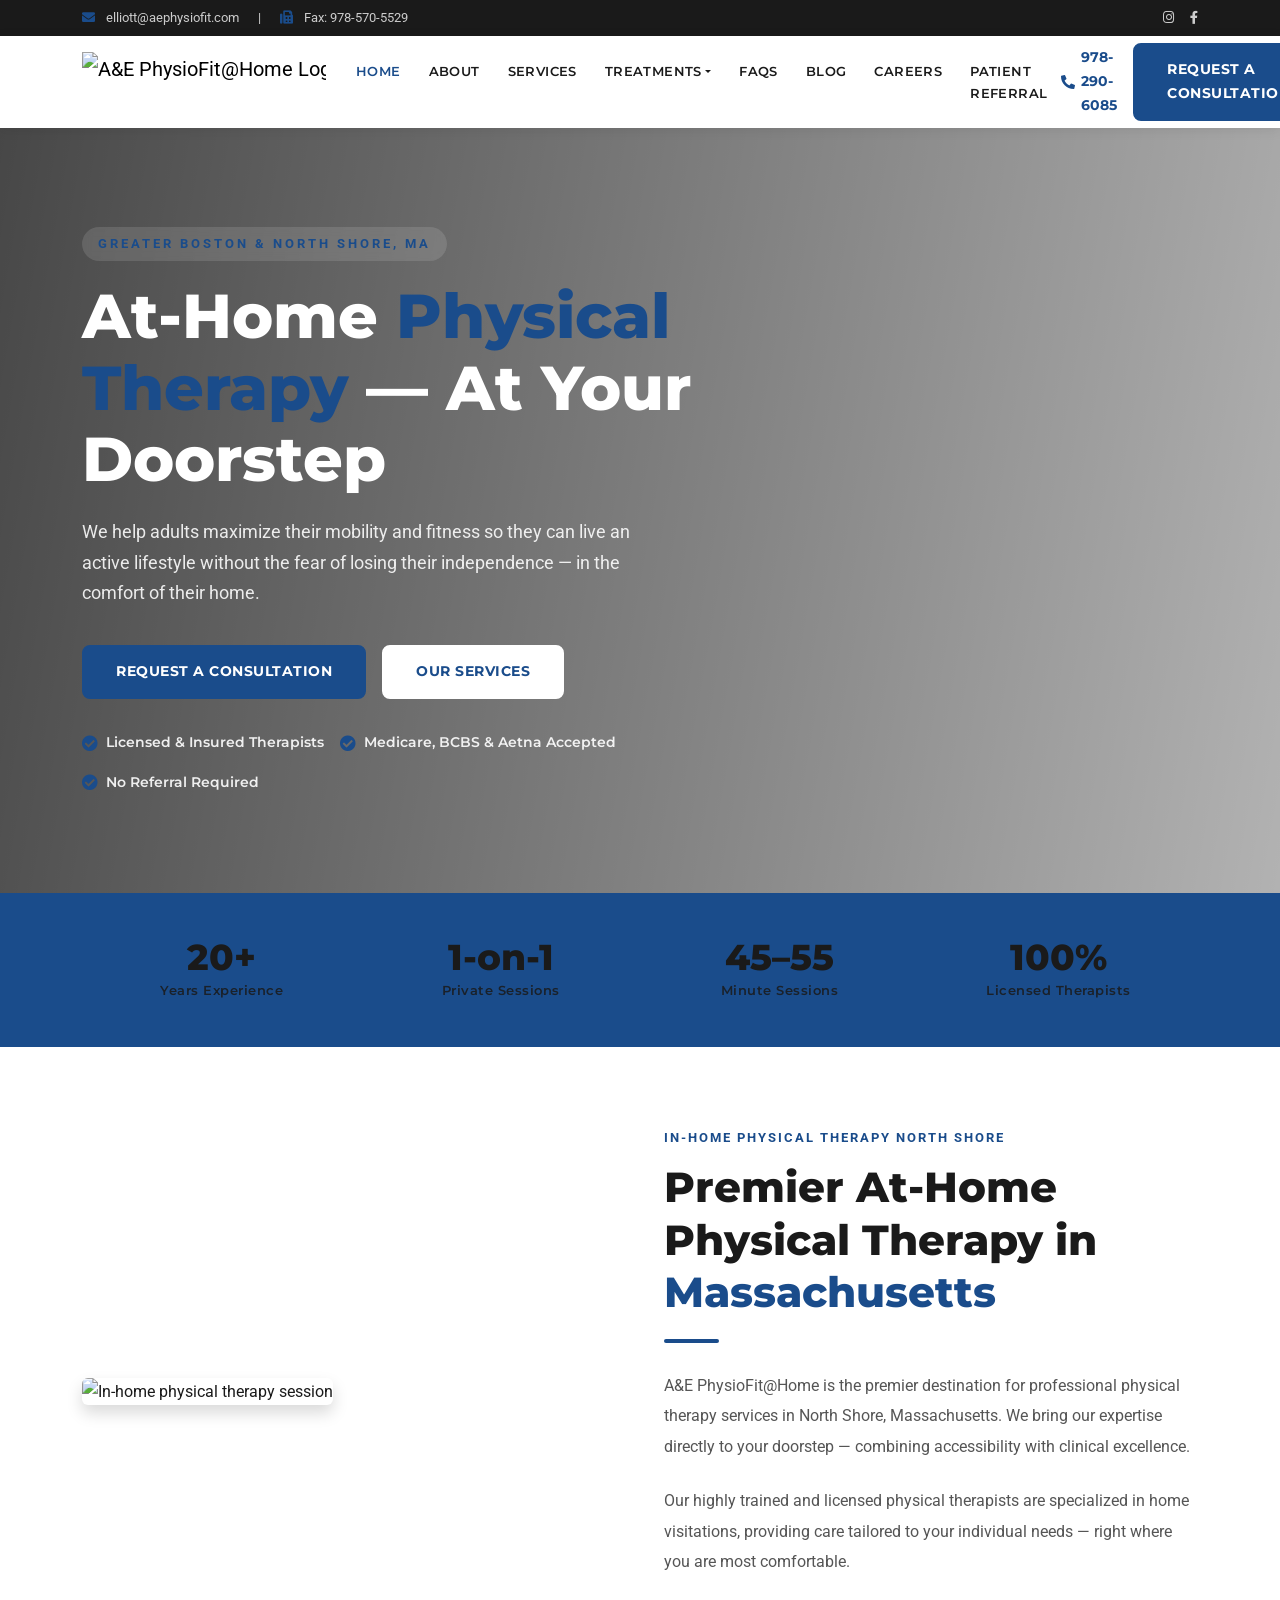
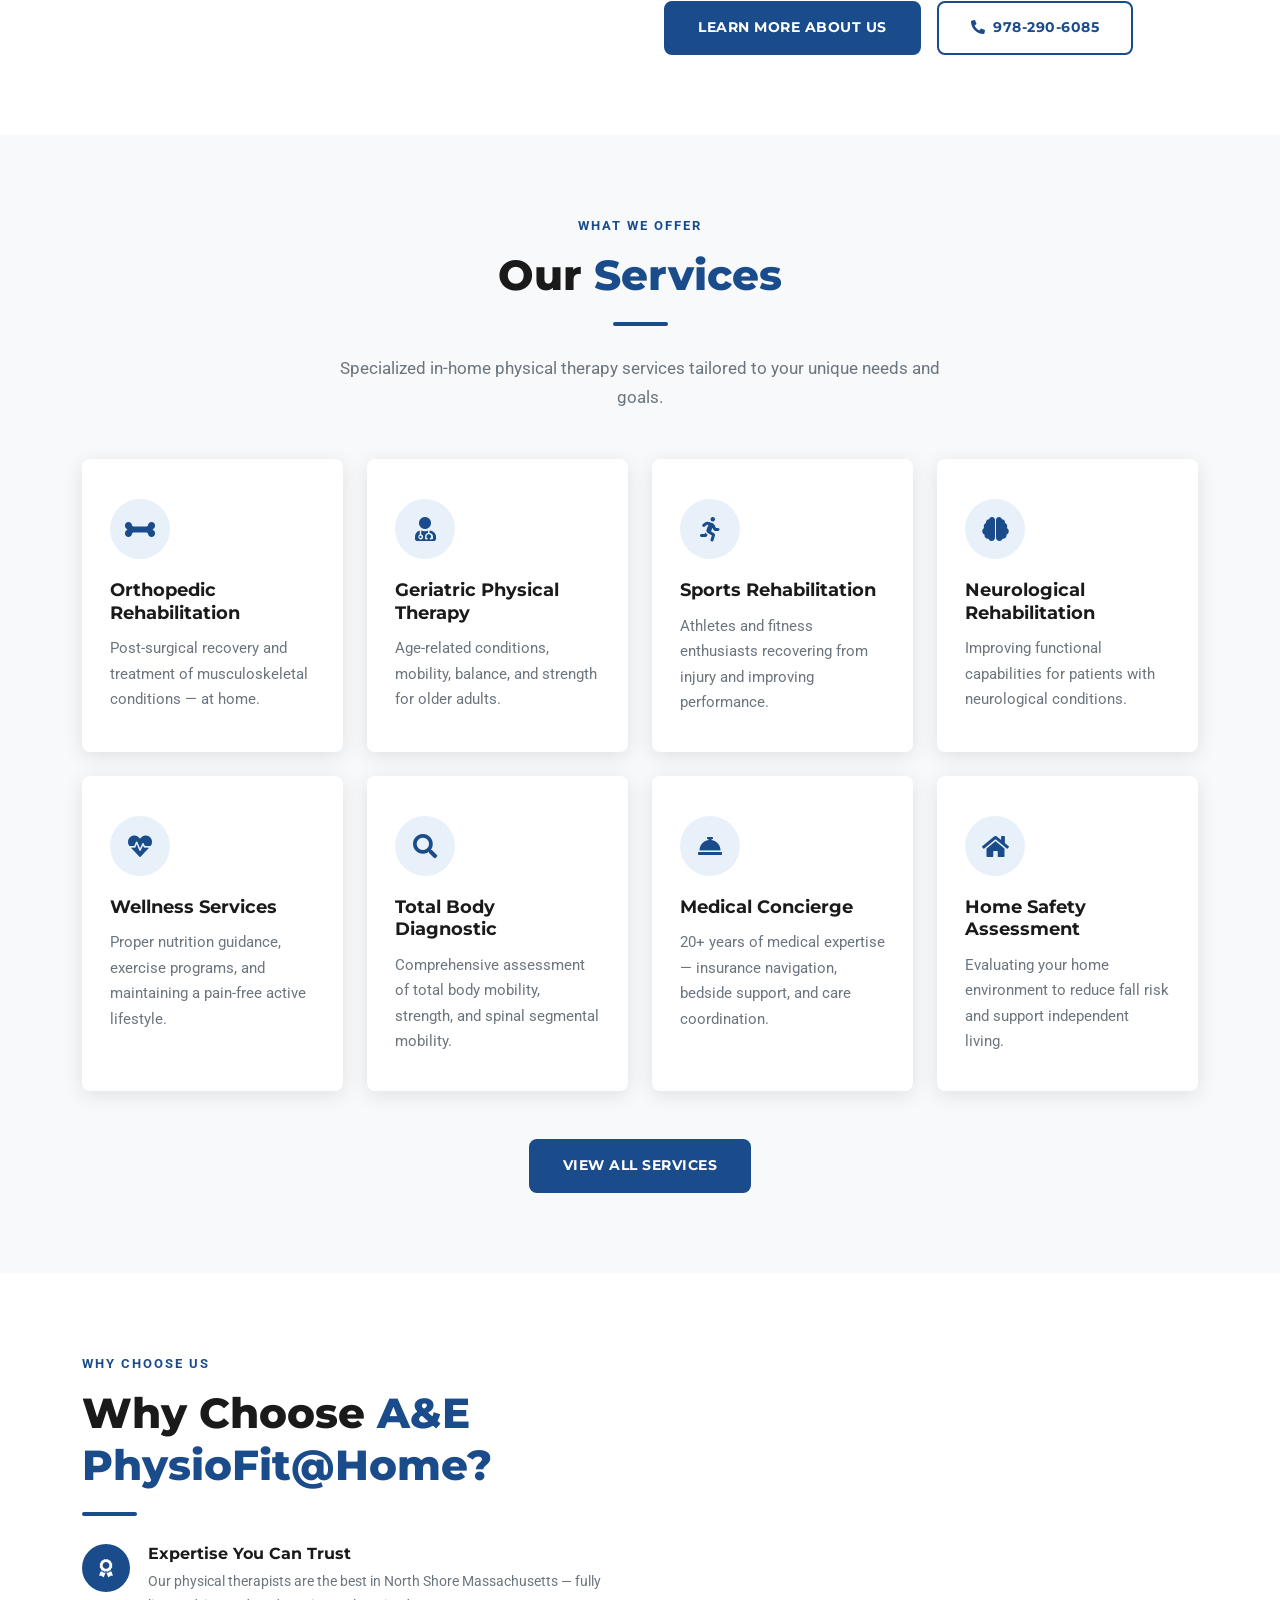
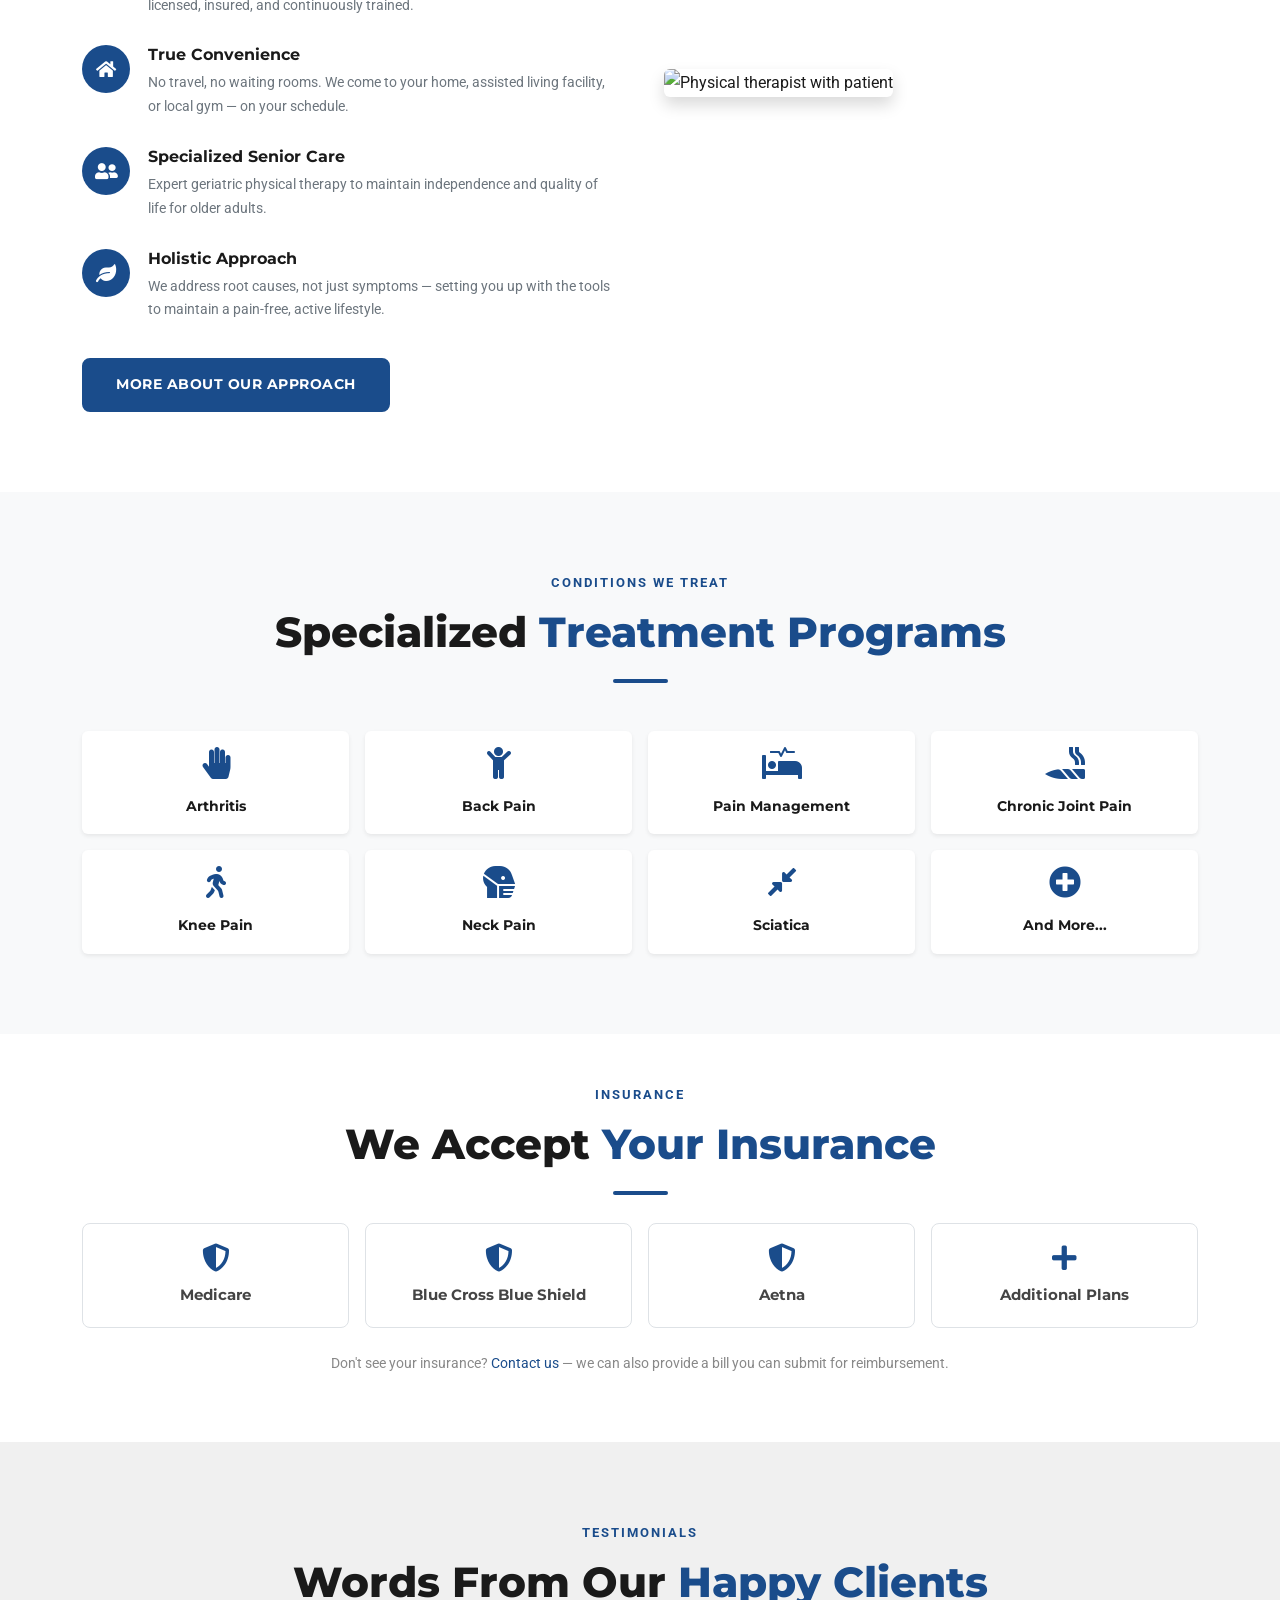
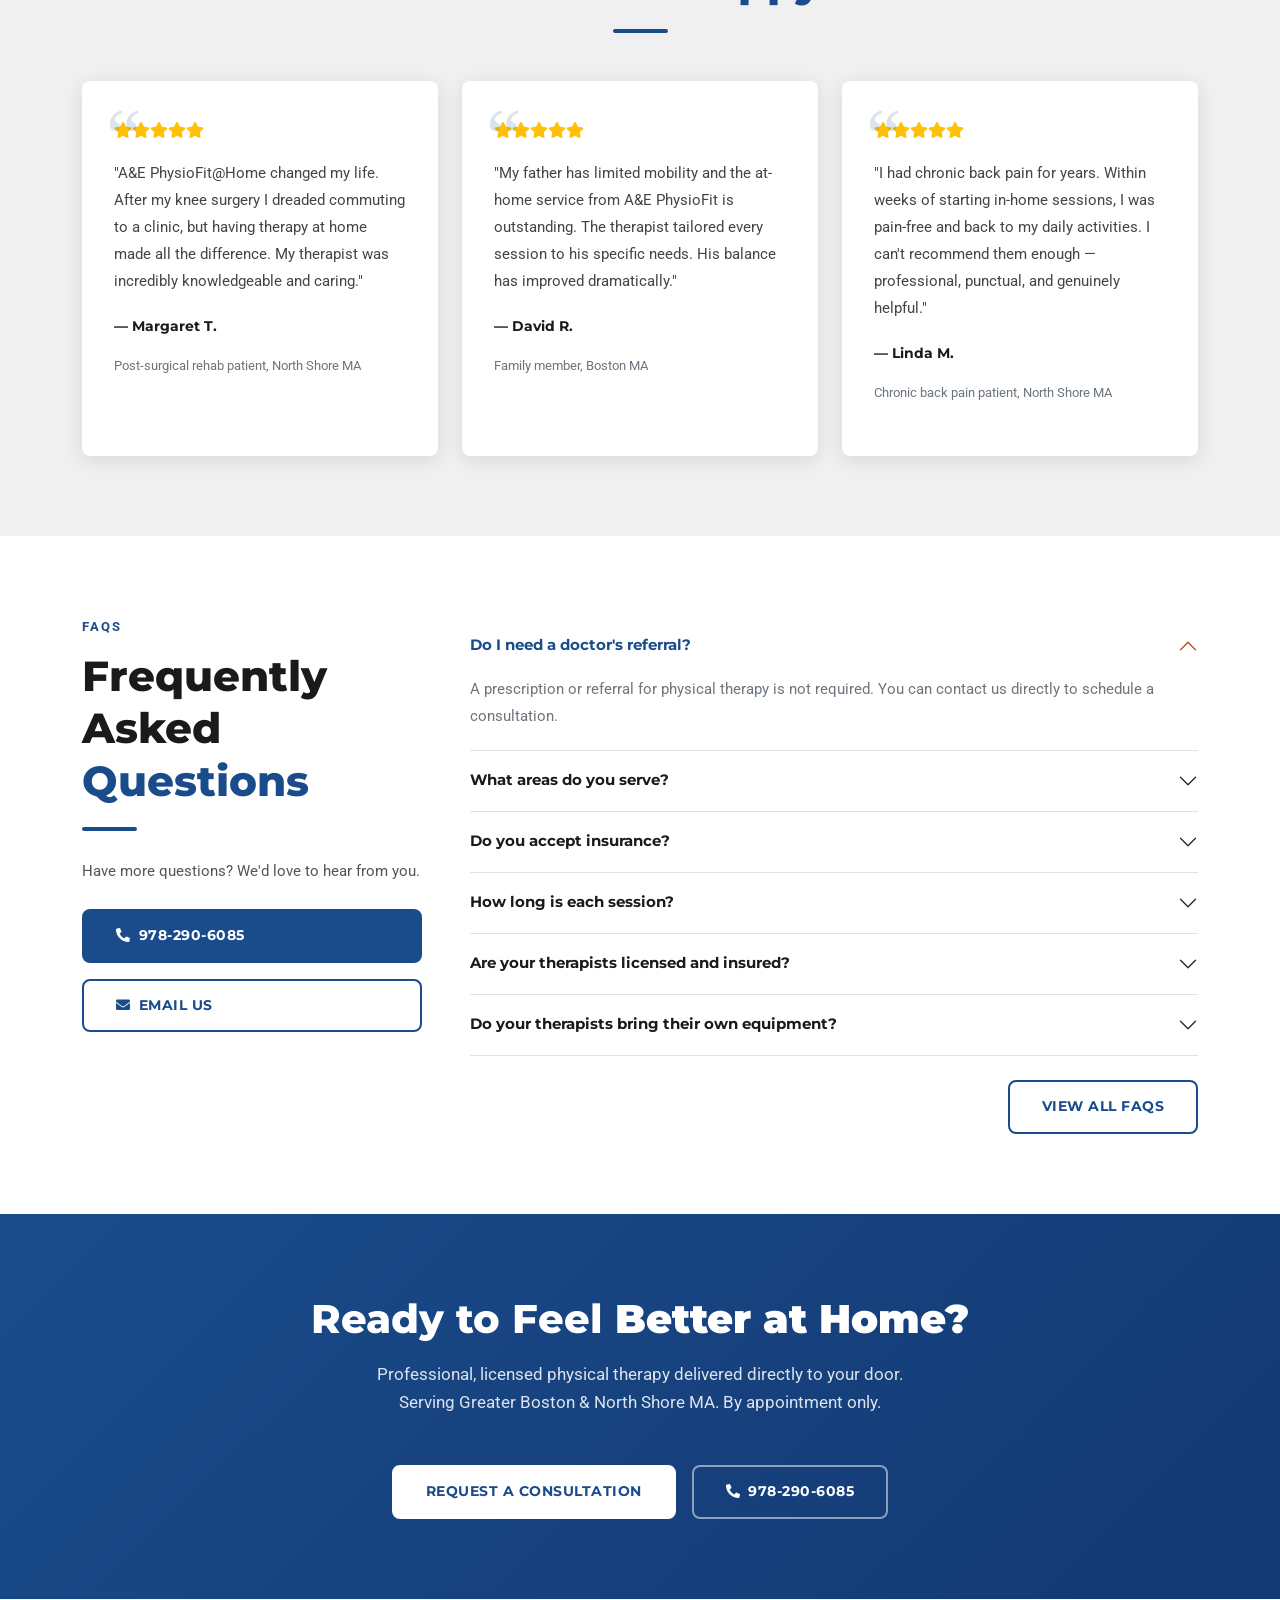
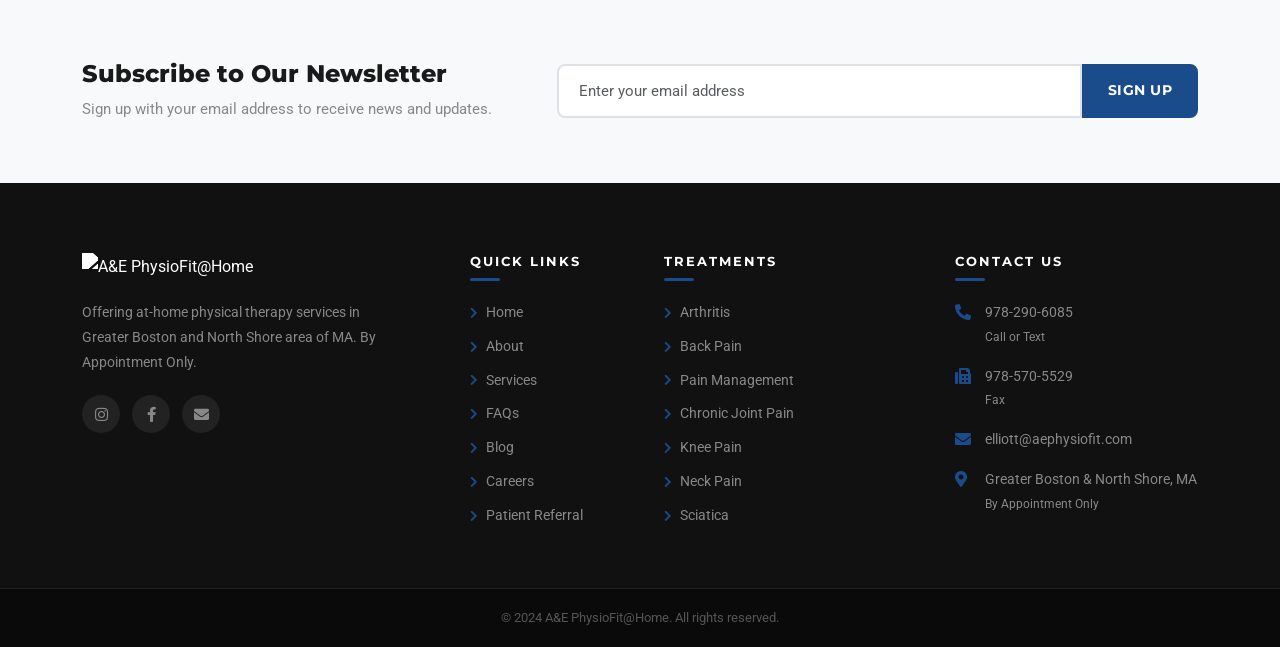
==== commit 18f9af94: "Update color scheme to match logo + remove .html from all links - Replace red (#BE1E2D) with navy bl" ====
--- a/index.html
+++ b/index.html
@@ -18,10 +18,10 @@
   <div class="top-bar d-none d-md-block">
     <div class="container d-flex justify-content-between align-items-center">
       <div>
-        <i class="fas fa-envelope me-2" style="color:#BE1E2D"></i>
+        <i class="fas fa-envelope me-2" style="color:#1A4C8B"></i>
         <a href="mailto:elliott@aephysiofit.com">elliott@aephysiofit.com</a>
         <span class="mx-3">|</span>
-        <i class="fas fa-fax me-2" style="color:#BE1E2D"></i> Fax: 978-570-5529
+        <i class="fas fa-fax me-2" style="color:#1A4C8B"></i> Fax: 978-570-5529
       </div>
       <div class="d-flex gap-3">
         <a href="https://www.instagram.com/aephysiofit/" target="_blank" rel="noopener"><i class="fab fa-instagram"></i></a>
@@ -33,7 +33,7 @@
   <!-- Navbar -->
   <nav class="navbar navbar-expand-lg site-navbar">
     <div class="container">
-      <a class="navbar-brand" href="index.html">
+      <a class="navbar-brand" href="index">
         <img src="https://images.squarespace-cdn.com/content/v1/63233e746fd7501c695ddbc7/cbbd3736-1c26-4c32-a862-efcba3964432/AE+PhysioFit+at+home+logo-1+-+Edited+%281%29.png" alt="A&E PhysioFit@Home Logo">
       </a>
       <button class="navbar-toggler" type="button" data-bs-toggle="collapse" data-bs-target="#mainNav">
@@ -41,31 +41,31 @@
       </button>
       <div class="collapse navbar-collapse" id="mainNav">
         <ul class="navbar-nav mx-auto">
-          <li class="nav-item"><a class="nav-link active" href="index.html">Home</a></li>
-          <li class="nav-item"><a class="nav-link" href="about.html">About</a></li>
-          <li class="nav-item"><a class="nav-link" href="services.html">Services</a></li>
+          <li class="nav-item"><a class="nav-link active" href="index">Home</a></li>
+          <li class="nav-item"><a class="nav-link" href="about">About</a></li>
+          <li class="nav-item"><a class="nav-link" href="services">Services</a></li>
           <li class="nav-item dropdown">
             <a class="nav-link dropdown-toggle" href="#" data-bs-toggle="dropdown">Treatments</a>
             <ul class="dropdown-menu">
-              <li><a class="dropdown-item" href="arthritis-specialist-boston-ma.html">Arthritis Specialist</a></li>
-              <li><a class="dropdown-item" href="back-pain-treatment.html">Back Pain Treatment</a></li>
-              <li><a class="dropdown-item" href="boston-pain-management.html">Pain Management</a></li>
-              <li><a class="dropdown-item" href="chronic-joint-pain.html">Chronic Joint Pain</a></li>
-              <li><a class="dropdown-item" href="chronic-knee-pain.html">Chronic Knee Pain</a></li>
-              <li><a class="dropdown-item" href="neck-pain-treatment.html">Neck Pain Treatment</a></li>
-              <li><a class="dropdown-item" href="sciatica-treatment.html">Sciatica Treatment</a></li>
+              <li><a class="dropdown-item" href="arthritis-specialist-boston-ma">Arthritis Specialist</a></li>
+              <li><a class="dropdown-item" href="back-pain-treatment">Back Pain Treatment</a></li>
+              <li><a class="dropdown-item" href="boston-pain-management">Pain Management</a></li>
+              <li><a class="dropdown-item" href="chronic-joint-pain">Chronic Joint Pain</a></li>
+              <li><a class="dropdown-item" href="chronic-knee-pain">Chronic Knee Pain</a></li>
+              <li><a class="dropdown-item" href="neck-pain-treatment">Neck Pain Treatment</a></li>
+              <li><a class="dropdown-item" href="sciatica-treatment">Sciatica Treatment</a></li>
             </ul>
           </li>
-          <li class="nav-item"><a class="nav-link" href="faqs.html">FAQs</a></li>
-          <li class="nav-item"><a class="nav-link" href="blog.html">Blog</a></li>
-          <li class="nav-item"><a class="nav-link" href="careers.html">Careers</a></li>
-          <li class="nav-item"><a class="nav-link" href="patient-referral.html">Patient Referral</a></li>
+          <li class="nav-item"><a class="nav-link" href="faqs">FAQs</a></li>
+          <li class="nav-item"><a class="nav-link" href="blog">Blog</a></li>
+          <li class="nav-item"><a class="nav-link" href="careers">Careers</a></li>
+          <li class="nav-item"><a class="nav-link" href="patient-referral">Patient Referral</a></li>
         </ul>
         <div class="d-flex align-items-center gap-3">
           <a href="tel:9782906085" class="navbar-phone d-none d-xl-flex align-items-center">
             <i class="fas fa-phone-alt"></i> 978-290-6085
           </a>
-          <a href="patient-referral.html" class="btn-brand d-none d-lg-inline-block">Request A Consultation</a>
+          <a href="patient-referral" class="btn-brand d-none d-lg-inline-block">Request A Consultation</a>
         </div>
       </div>
     </div>
@@ -81,8 +81,8 @@
         <h1 class="hero-title">At-Home <span>Physical Therapy</span> — At Your Doorstep</h1>
         <p class="hero-desc">We help adults maximize their mobility and fitness so they can live an active lifestyle without the fear of losing their independence — in the comfort of their home.</p>
         <div class="d-flex flex-wrap gap-3">
-          <a href="patient-referral.html" class="btn-brand">Request A Consultation</a>
-          <a href="services.html" class="btn-white">Our Services</a>
+          <a href="patient-referral" class="btn-brand">Request A Consultation</a>
+          <a href="services" class="btn-white">Our Services</a>
         </div>
         <div class="hero-badges">
           <div class="hero-badge"><i class="fas fa-check-circle"></i> Licensed &amp; Insured Therapists</div>
@@ -136,7 +136,7 @@
             Our highly trained and licensed physical therapists are specialized in home visitations, providing care tailored to your individual needs — right where you are most comfortable.
           </p>
           <div class="mt-4 d-flex flex-wrap gap-3">
-            <a href="about.html" class="btn-brand">Learn More About Us</a>
+            <a href="about" class="btn-brand">Learn More About Us</a>
             <a href="tel:9782906085" class="btn-brand-outline"><i class="fas fa-phone-alt me-2"></i>978-290-6085</a>
           </div>
         </div>
@@ -212,7 +212,7 @@
         </div>
       </div>
       <div class="text-center mt-5">
-        <a href="services.html" class="btn-brand">View All Services</a>
+        <a href="services" class="btn-brand">View All Services</a>
       </div>
     </div>
   </section>
@@ -257,7 +257,7 @@
               <p>We address root causes, not just symptoms — setting you up with the tools to maintain a pain-free, active lifestyle.</p>
             </div>
           </div>
-          <a href="about.html" class="btn-brand mt-2">More About Our Approach</a>
+          <a href="about" class="btn-brand mt-2">More About Our Approach</a>
         </div>
       </div>
     </div>
@@ -273,50 +273,50 @@
       </div>
       <div class="row g-3">
         <div class="col-6 col-md-4 col-lg-3">
-          <a href="arthritis-specialist-boston-ma.html" class="d-block p-3 text-center rounded shadow-sm bg-white h-100 text-decoration-none" style="transition:all .3s">
-            <i class="fas fa-hand-paper fa-2x mb-3" style="color:#BE1E2D"></i>
+          <a href="arthritis-specialist-boston-ma" class="d-block p-3 text-center rounded shadow-sm bg-white h-100 text-decoration-none" style="transition:all .3s">
+            <i class="fas fa-hand-paper fa-2x mb-3" style="color:#1A4C8B"></i>
             <p class="mb-0 fw-bold" style="font-family:Montserrat,sans-serif; font-size:14px; color:#1a1a1a">Arthritis</p>
           </a>
         </div>
         <div class="col-6 col-md-4 col-lg-3">
-          <a href="back-pain-treatment.html" class="d-block p-3 text-center rounded shadow-sm bg-white h-100 text-decoration-none">
-            <i class="fas fa-child fa-2x mb-3" style="color:#BE1E2D"></i>
+          <a href="back-pain-treatment" class="d-block p-3 text-center rounded shadow-sm bg-white h-100 text-decoration-none">
+            <i class="fas fa-child fa-2x mb-3" style="color:#1A4C8B"></i>
             <p class="mb-0 fw-bold" style="font-family:Montserrat,sans-serif; font-size:14px; color:#1a1a1a">Back Pain</p>
           </a>
         </div>
         <div class="col-6 col-md-4 col-lg-3">
-          <a href="boston-pain-management.html" class="d-block p-3 text-center rounded shadow-sm bg-white h-100 text-decoration-none">
-            <i class="fas fa-procedures fa-2x mb-3" style="color:#BE1E2D"></i>
+          <a href="boston-pain-management" class="d-block p-3 text-center rounded shadow-sm bg-white h-100 text-decoration-none">
+            <i class="fas fa-procedures fa-2x mb-3" style="color:#1A4C8B"></i>
             <p class="mb-0 fw-bold" style="font-family:Montserrat,sans-serif; font-size:14px; color:#1a1a1a">Pain Management</p>
           </a>
         </div>
         <div class="col-6 col-md-4 col-lg-3">
-          <a href="chronic-joint-pain.html" class="d-block p-3 text-center rounded shadow-sm bg-white h-100 text-decoration-none">
-            <i class="fas fa-joint fa-2x mb-3" style="color:#BE1E2D"></i>
+          <a href="chronic-joint-pain" class="d-block p-3 text-center rounded shadow-sm bg-white h-100 text-decoration-none">
+            <i class="fas fa-joint fa-2x mb-3" style="color:#1A4C8B"></i>
             <p class="mb-0 fw-bold" style="font-family:Montserrat,sans-serif; font-size:14px; color:#1a1a1a">Chronic Joint Pain</p>
           </a>
         </div>
         <div class="col-6 col-md-4 col-lg-3">
-          <a href="chronic-knee-pain.html" class="d-block p-3 text-center rounded shadow-sm bg-white h-100 text-decoration-none">
-            <i class="fas fa-walking fa-2x mb-3" style="color:#BE1E2D"></i>
+          <a href="chronic-knee-pain" class="d-block p-3 text-center rounded shadow-sm bg-white h-100 text-decoration-none">
+            <i class="fas fa-walking fa-2x mb-3" style="color:#1A4C8B"></i>
             <p class="mb-0 fw-bold" style="font-family:Montserrat,sans-serif; font-size:14px; color:#1a1a1a">Knee Pain</p>
           </a>
         </div>
         <div class="col-6 col-md-4 col-lg-3">
-          <a href="neck-pain-treatment.html" class="d-block p-3 text-center rounded shadow-sm bg-white h-100 text-decoration-none">
-            <i class="fas fa-head-side-mask fa-2x mb-3" style="color:#BE1E2D"></i>
+          <a href="neck-pain-treatment" class="d-block p-3 text-center rounded shadow-sm bg-white h-100 text-decoration-none">
+            <i class="fas fa-head-side-mask fa-2x mb-3" style="color:#1A4C8B"></i>
             <p class="mb-0 fw-bold" style="font-family:Montserrat,sans-serif; font-size:14px; color:#1a1a1a">Neck Pain</p>
           </a>
         </div>
         <div class="col-6 col-md-4 col-lg-3">
-          <a href="sciatica-treatment.html" class="d-block p-3 text-center rounded shadow-sm bg-white h-100 text-decoration-none">
-            <i class="fas fa-compress-alt fa-2x mb-3" style="color:#BE1E2D"></i>
+          <a href="sciatica-treatment" class="d-block p-3 text-center rounded shadow-sm bg-white h-100 text-decoration-none">
+            <i class="fas fa-compress-alt fa-2x mb-3" style="color:#1A4C8B"></i>
             <p class="mb-0 fw-bold" style="font-family:Montserrat,sans-serif; font-size:14px; color:#1a1a1a">Sciatica</p>
           </a>
         </div>
         <div class="col-6 col-md-4 col-lg-3">
-          <a href="services.html" class="d-block p-3 text-center rounded shadow-sm bg-white h-100 text-decoration-none">
-            <i class="fas fa-plus-circle fa-2x mb-3" style="color:#BE1E2D"></i>
+          <a href="services" class="d-block p-3 text-center rounded shadow-sm bg-white h-100 text-decoration-none">
+            <i class="fas fa-plus-circle fa-2x mb-3" style="color:#1A4C8B"></i>
             <p class="mb-0 fw-bold" style="font-family:Montserrat,sans-serif; font-size:14px; color:#1a1a1a">And More...</p>
           </a>
         </div>
@@ -346,7 +346,7 @@
           <div class="insurance-item"><i class="fas fa-plus"></i>Additional Plans</div>
         </div>
       </div>
-      <p class="text-center mt-4" style="color:#888; font-size:14px">Don't see your insurance? <a href="mailto:elliott@aephysiofit.com" style="color:#BE1E2D">Contact us</a> — we can also provide a bill you can submit for reimbursement.</p>
+      <p class="text-center mt-4" style="color:#888; font-size:14px">Don't see your insurance? <a href="mailto:elliott@aephysiofit.com" style="color:#1A4C8B">Contact us</a> — we can also provide a bill you can submit for reimbursement.</p>
     </div>
   </section>
 
@@ -459,7 +459,7 @@
             </div>
           </div>
           <div class="mt-4 text-end">
-            <a href="faqs.html" class="btn-brand-outline">View All FAQs</a>
+            <a href="faqs" class="btn-brand-outline">View All FAQs</a>
           </div>
         </div>
       </div>
@@ -472,7 +472,7 @@
       <h2>Ready to Feel <strong>Better at Home?</strong></h2>
       <p class="mx-auto mt-3 mb-5">Professional, licensed physical therapy delivered directly to your door. Serving Greater Boston &amp; North Shore MA. By appointment only.</p>
       <div class="d-flex justify-content-center flex-wrap gap-3">
-        <a href="patient-referral.html" class="btn-white">Request A Consultation</a>
+        <a href="patient-referral" class="btn-white">Request A Consultation</a>
         <a href="tel:9782906085" class="btn-white" style="background:transparent; color:#fff; border-color:rgba(255,255,255,0.5)"><i class="fas fa-phone-alt me-2"></i>978-290-6085</a>
       </div>
     </div>
@@ -514,25 +514,25 @@
         <div class="col-sm-6 col-lg-2">
           <h5 class="footer-heading">Quick Links</h5>
           <ul class="footer-links">
-            <li><a href="index.html"><i class="fas fa-chevron-right"></i>Home</a></li>
-            <li><a href="about.html"><i class="fas fa-chevron-right"></i>About</a></li>
-            <li><a href="services.html"><i class="fas fa-chevron-right"></i>Services</a></li>
-            <li><a href="faqs.html"><i class="fas fa-chevron-right"></i>FAQs</a></li>
-            <li><a href="blog.html"><i class="fas fa-chevron-right"></i>Blog</a></li>
-            <li><a href="careers.html"><i class="fas fa-chevron-right"></i>Careers</a></li>
-            <li><a href="patient-referral.html"><i class="fas fa-chevron-right"></i>Patient Referral</a></li>
+            <li><a href="index"><i class="fas fa-chevron-right"></i>Home</a></li>
+            <li><a href="about"><i class="fas fa-chevron-right"></i>About</a></li>
+            <li><a href="services"><i class="fas fa-chevron-right"></i>Services</a></li>
+            <li><a href="faqs"><i class="fas fa-chevron-right"></i>FAQs</a></li>
+            <li><a href="blog"><i class="fas fa-chevron-right"></i>Blog</a></li>
+            <li><a href="careers"><i class="fas fa-chevron-right"></i>Careers</a></li>
+            <li><a href="patient-referral"><i class="fas fa-chevron-right"></i>Patient Referral</a></li>
           </ul>
         </div>
         <div class="col-sm-6 col-lg-3">
           <h5 class="footer-heading">Treatments</h5>
           <ul class="footer-links">
-            <li><a href="arthritis-specialist-boston-ma.html"><i class="fas fa-chevron-right"></i>Arthritis</a></li>
-            <li><a href="back-pain-treatment.html"><i class="fas fa-chevron-right"></i>Back Pain</a></li>
-            <li><a href="boston-pain-management.html"><i class="fas fa-chevron-right"></i>Pain Management</a></li>
-            <li><a href="chronic-joint-pain.html"><i class="fas fa-chevron-right"></i>Chronic Joint Pain</a></li>
-            <li><a href="chronic-knee-pain.html"><i class="fas fa-chevron-right"></i>Knee Pain</a></li>
-            <li><a href="neck-pain-treatment.html"><i class="fas fa-chevron-right"></i>Neck Pain</a></li>
-            <li><a href="sciatica-treatment.html"><i class="fas fa-chevron-right"></i>Sciatica</a></li>
+            <li><a href="arthritis-specialist-boston-ma"><i class="fas fa-chevron-right"></i>Arthritis</a></li>
+            <li><a href="back-pain-treatment"><i class="fas fa-chevron-right"></i>Back Pain</a></li>
+            <li><a href="boston-pain-management"><i class="fas fa-chevron-right"></i>Pain Management</a></li>
+            <li><a href="chronic-joint-pain"><i class="fas fa-chevron-right"></i>Chronic Joint Pain</a></li>
+            <li><a href="chronic-knee-pain"><i class="fas fa-chevron-right"></i>Knee Pain</a></li>
+            <li><a href="neck-pain-treatment"><i class="fas fa-chevron-right"></i>Neck Pain</a></li>
+            <li><a href="sciatica-treatment"><i class="fas fa-chevron-right"></i>Sciatica</a></li>
           </ul>
         </div>
         <div class="col-lg-3">
--- a/css/style.css
+++ b/css/style.css
@@ -7,9 +7,12 @@
 
 /* --- CSS Variables --- */
 :root {
-  --primary:      #BE1E2D;
-  --primary-dark: #9e1826;
-  --primary-light:#f9e5e7;
+  --primary:      #1A4C8B;
+  --primary-dark: #133872;
+  --primary-light:#E8F1FA;
+  --accent:       #3A8C5C;
+  --accent-dark:  #2D6E47;
+  --accent-light: #E6F4EC;
   --dark:         #1a1a1a;
   --mid:          #444444;
   --gray:         #6c757d;
@@ -110,7 +113,7 @@
   border-color: var(--primary-dark);
   color: var(--white);
   transform: translateY(-2px);
-  box-shadow: 0 6px 18px rgba(190,30,45,0.35);
+  box-shadow: 0 6px 18px rgba(26,76,139,0.35);
 }
 
 .btn-brand-outline {
@@ -237,7 +240,7 @@
 }
 
 .navbar-toggler-icon {
-  background-image: url("data:image/svg+xml,%3csvg xmlns='http://www.w3.org/2000/svg' viewBox='0 0 30 30'%3e%3cpath stroke='rgba%28190, 30, 45, 1%29' stroke-linecap='round' stroke-miterlimit='10' stroke-width='2' d='M4 7h22M4 15h22M4 23h22'/%3e%3c/svg%3e");
+  background-image: url("data:image/svg+xml,%3csvg xmlns='http://www.w3.org/2000/svg' viewBox='0 0 30 30'%3e%3cpath stroke='rgba%2826, 76, 139, 1%29' stroke-linecap='round' stroke-miterlimit='10' stroke-width='2' d='M4 7h22M4 15h22M4 23h22'/%3e%3c/svg%3e");
 }
 
 /* =============================================
@@ -353,7 +356,7 @@
   content: '';
   position: absolute;
   inset: 0;
-  background: linear-gradient(135deg, rgba(190,30,45,0.85) 0%, rgba(26,26,26,0.75) 100%);
+  background: linear-gradient(135deg, rgba(26,76,139,0.85) 0%, rgba(26,26,26,0.75) 100%);
 }
 
 .page-hero-content {
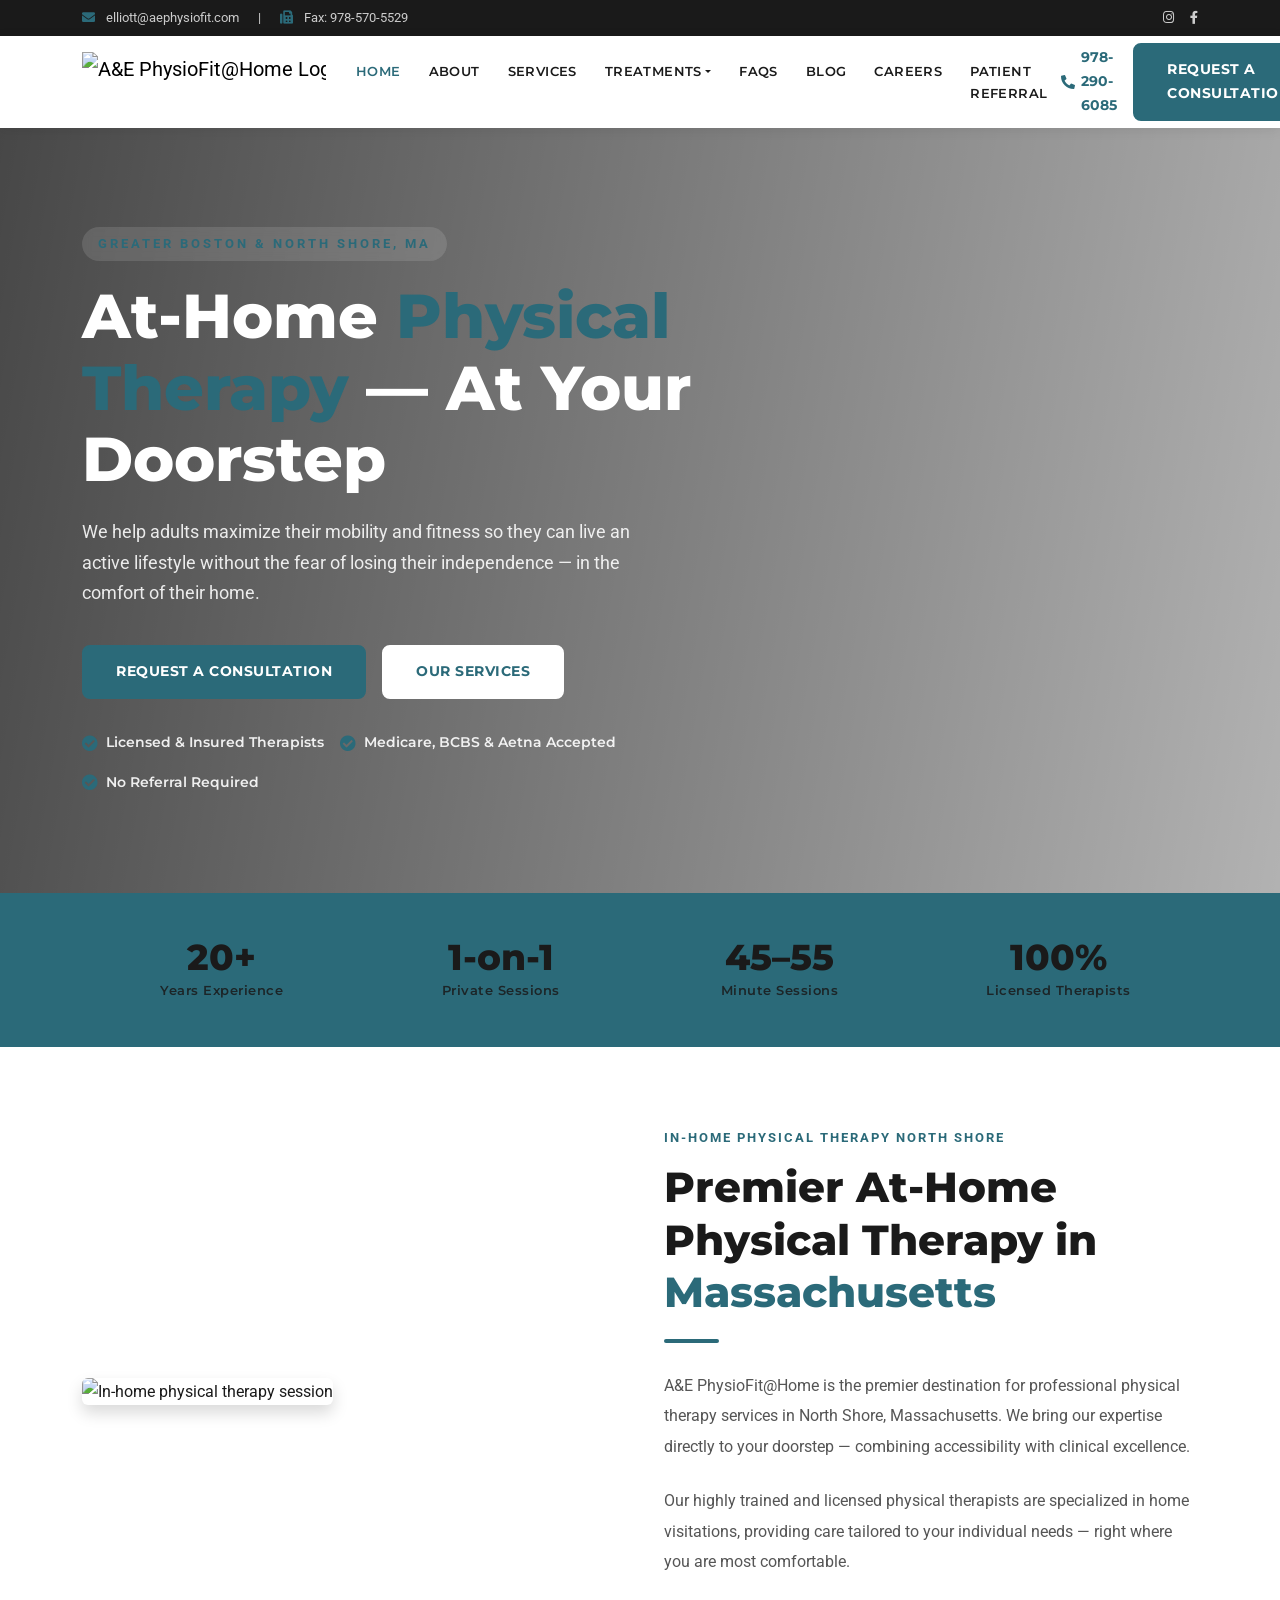
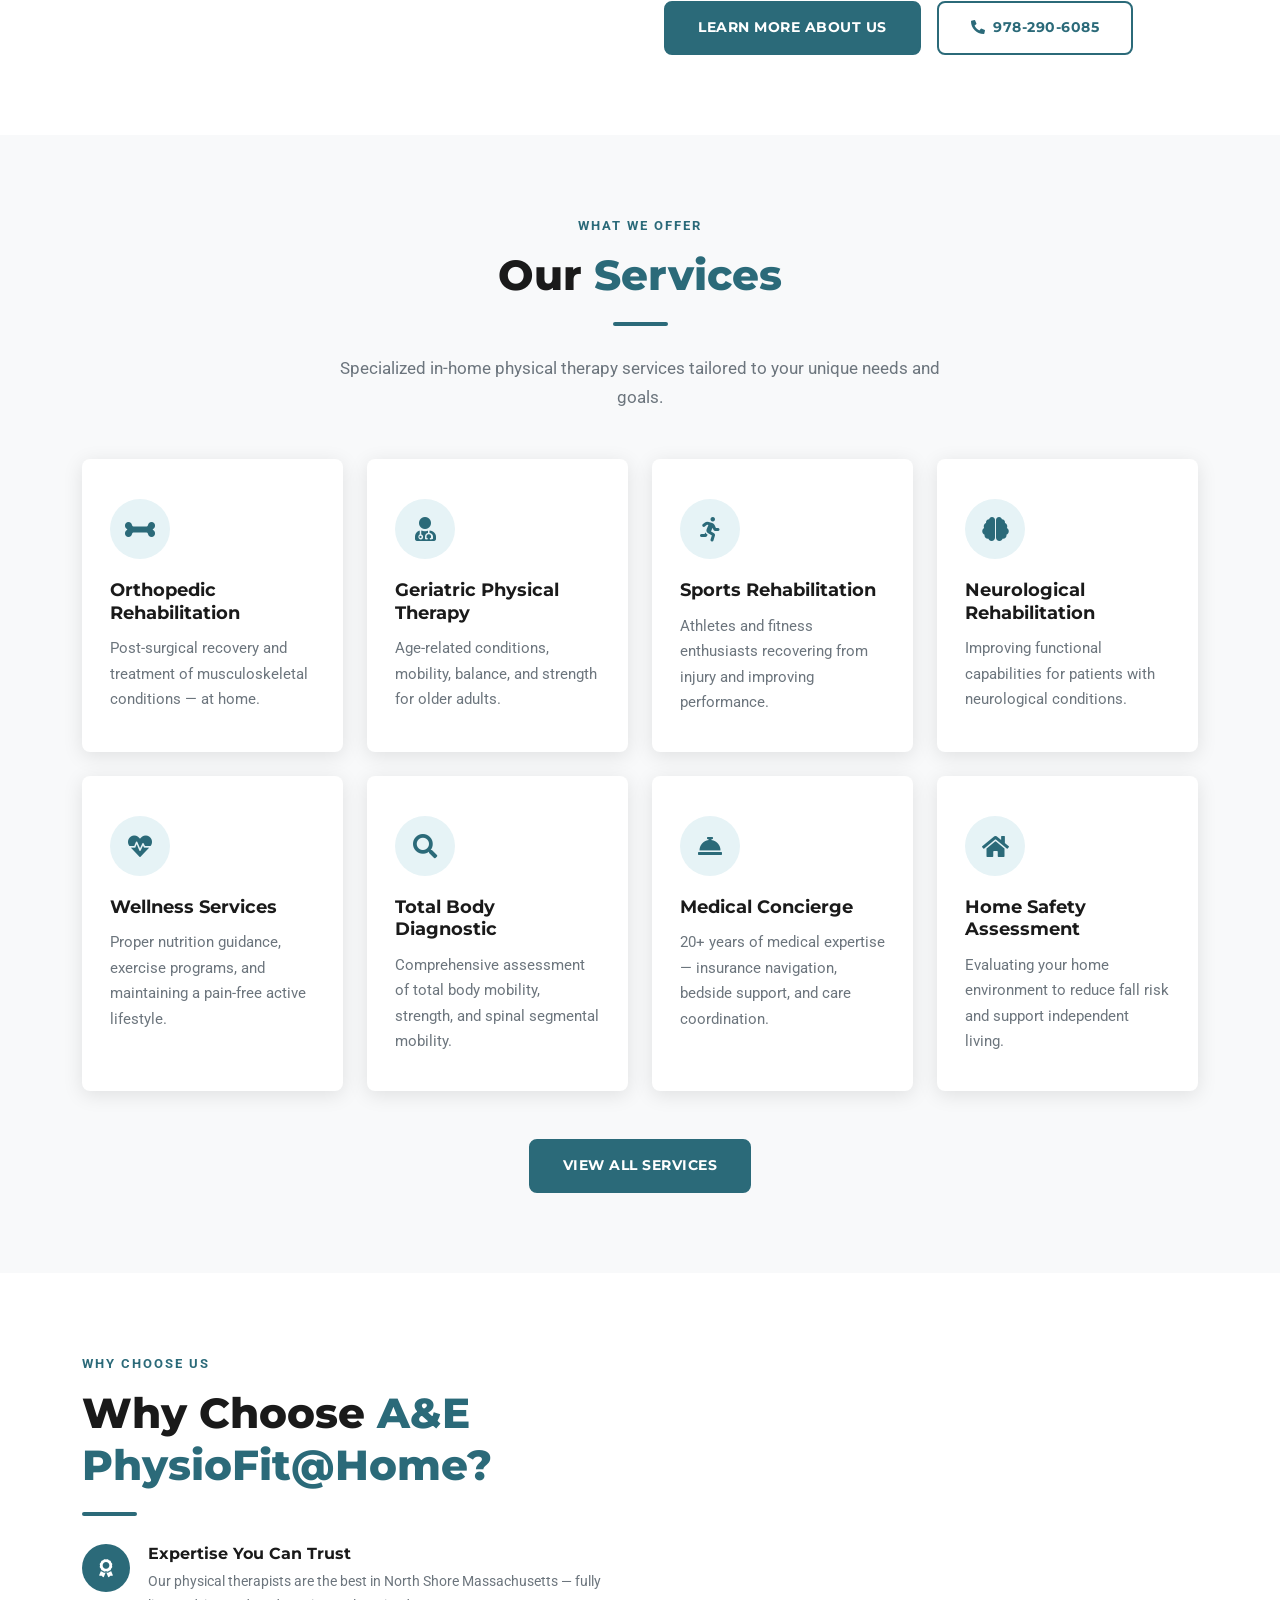
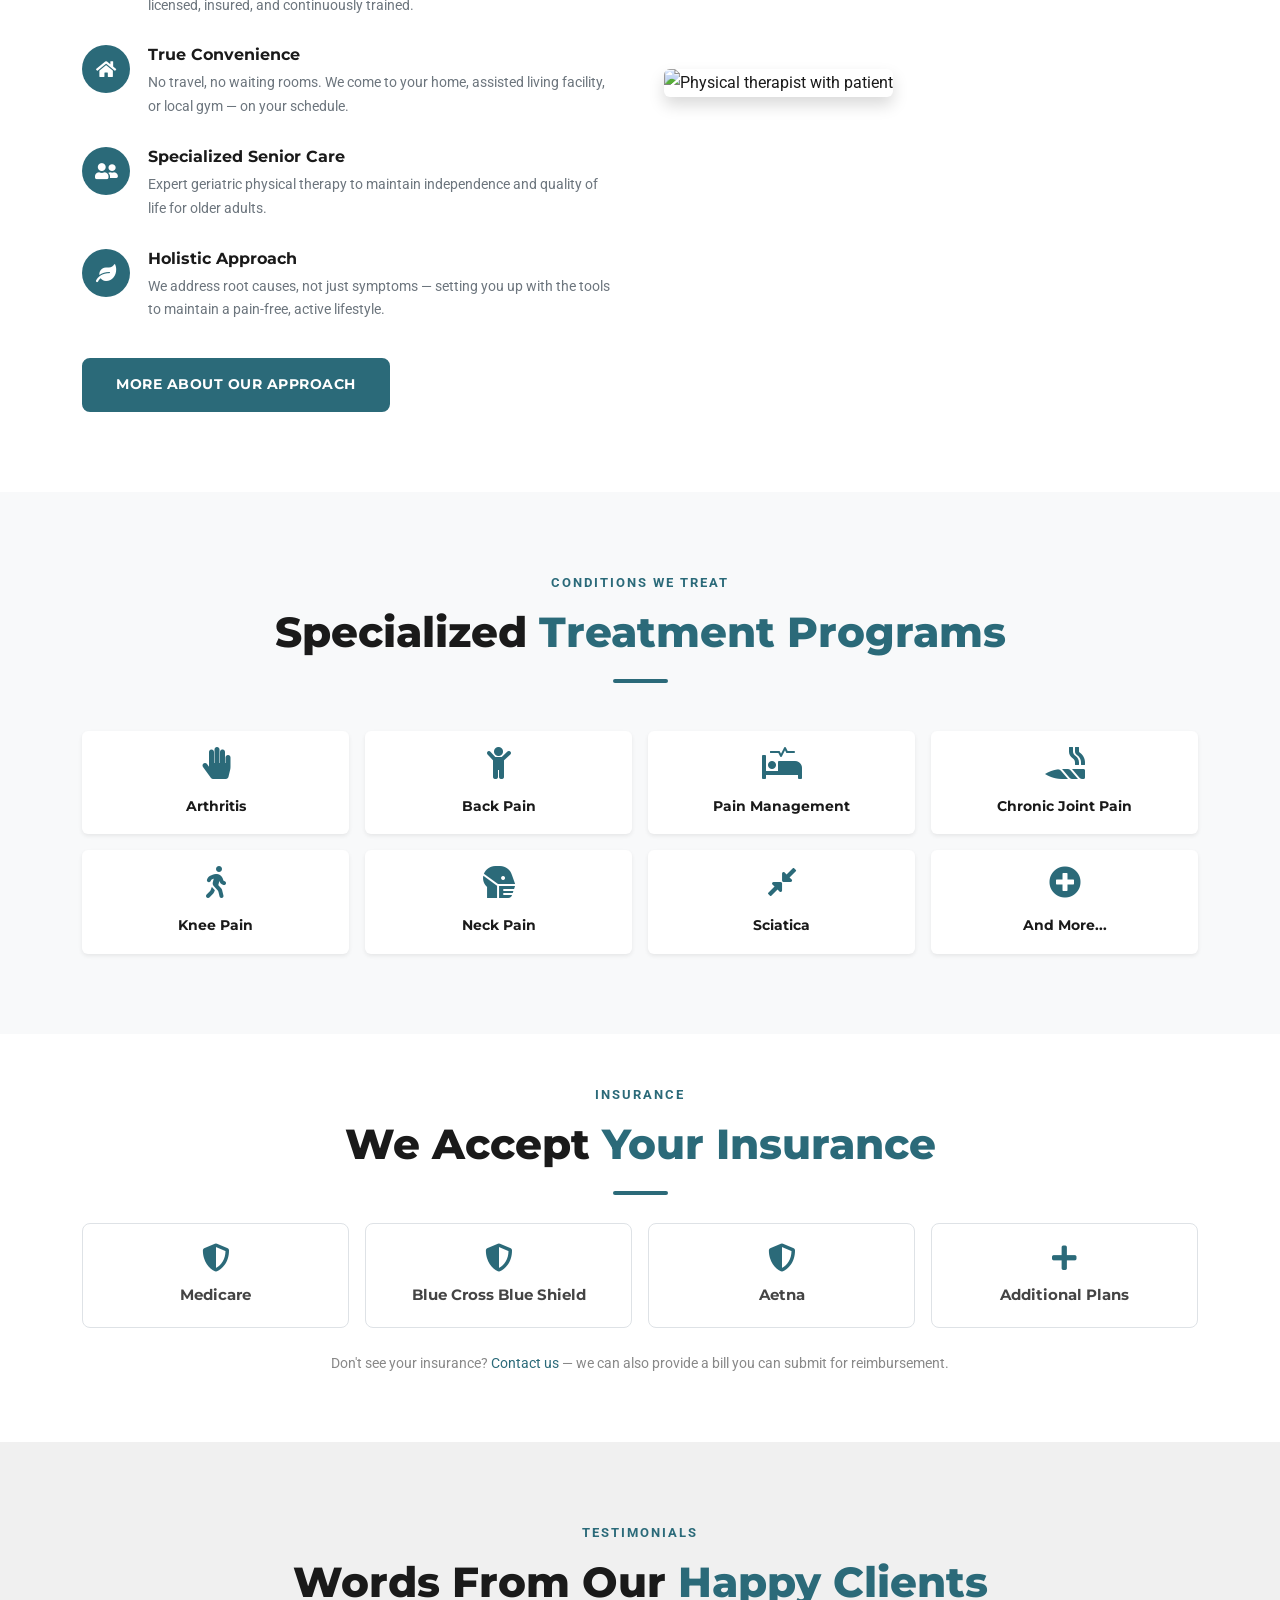
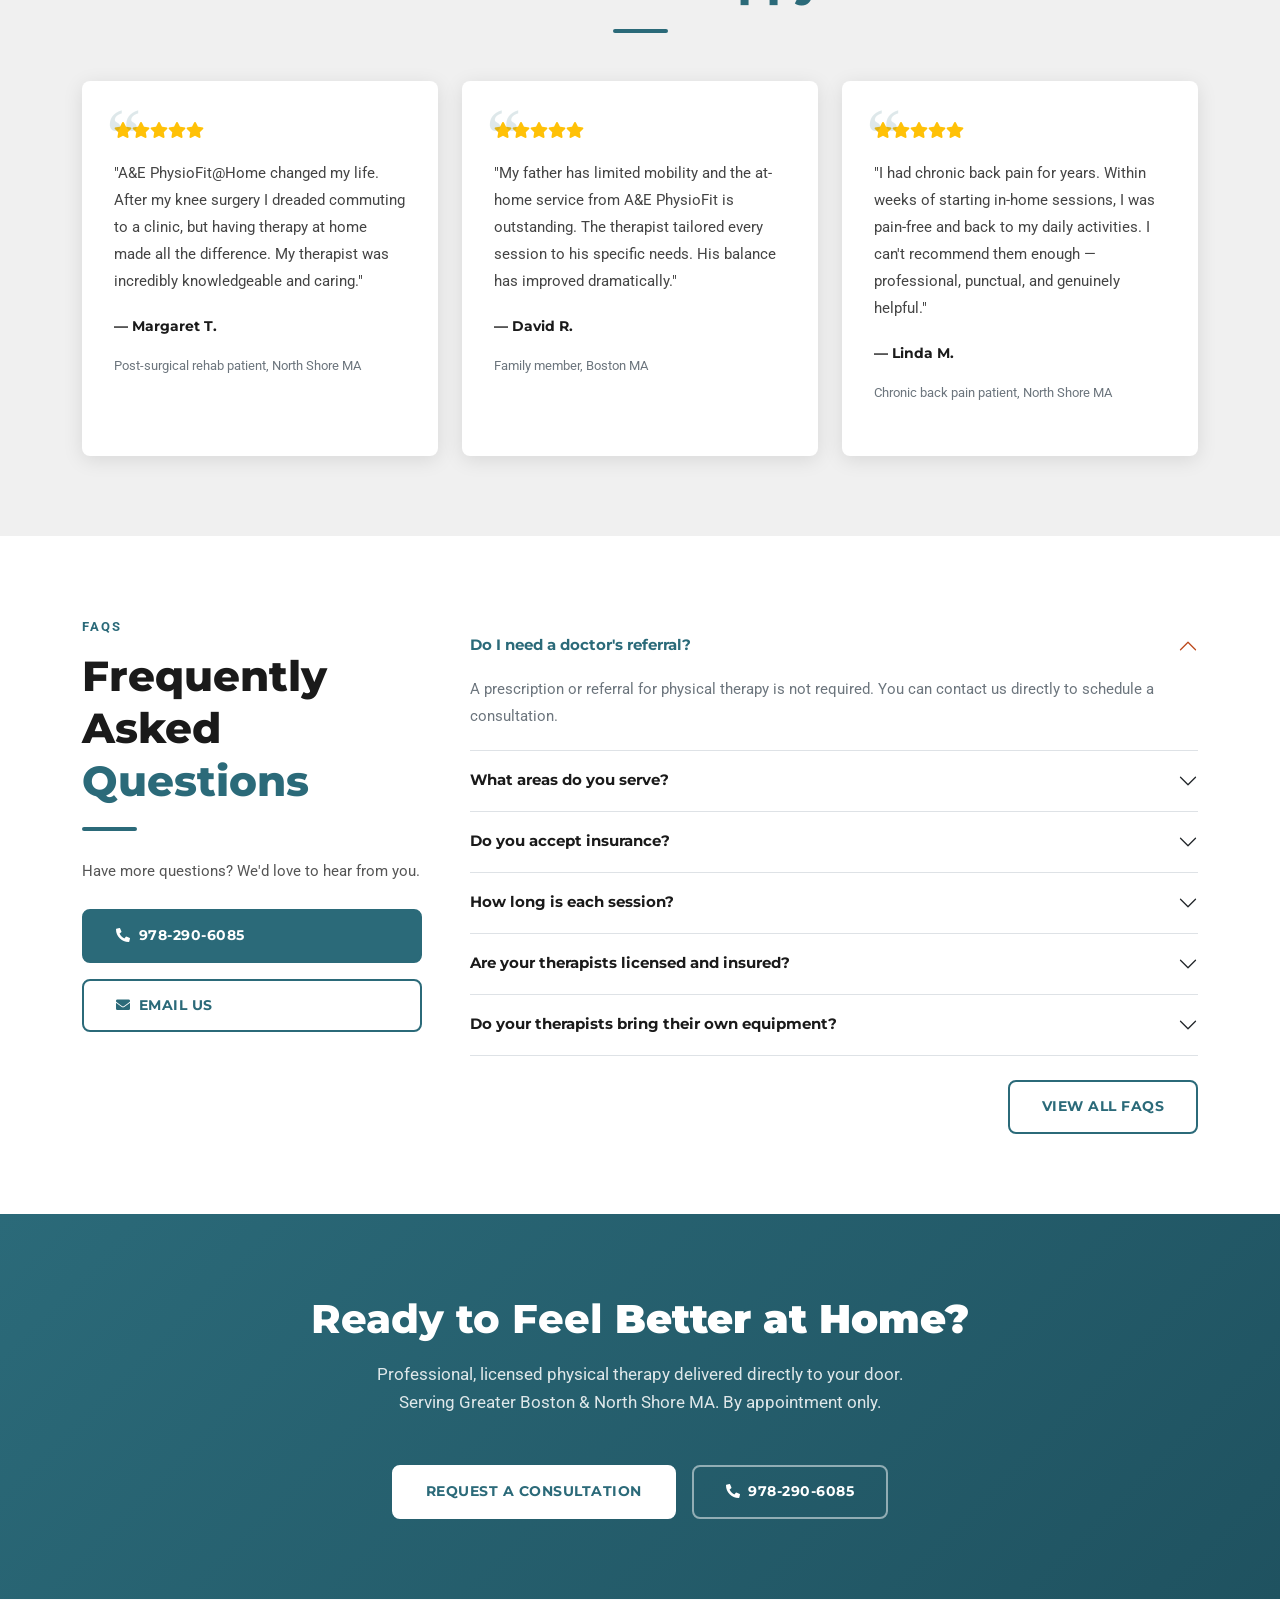
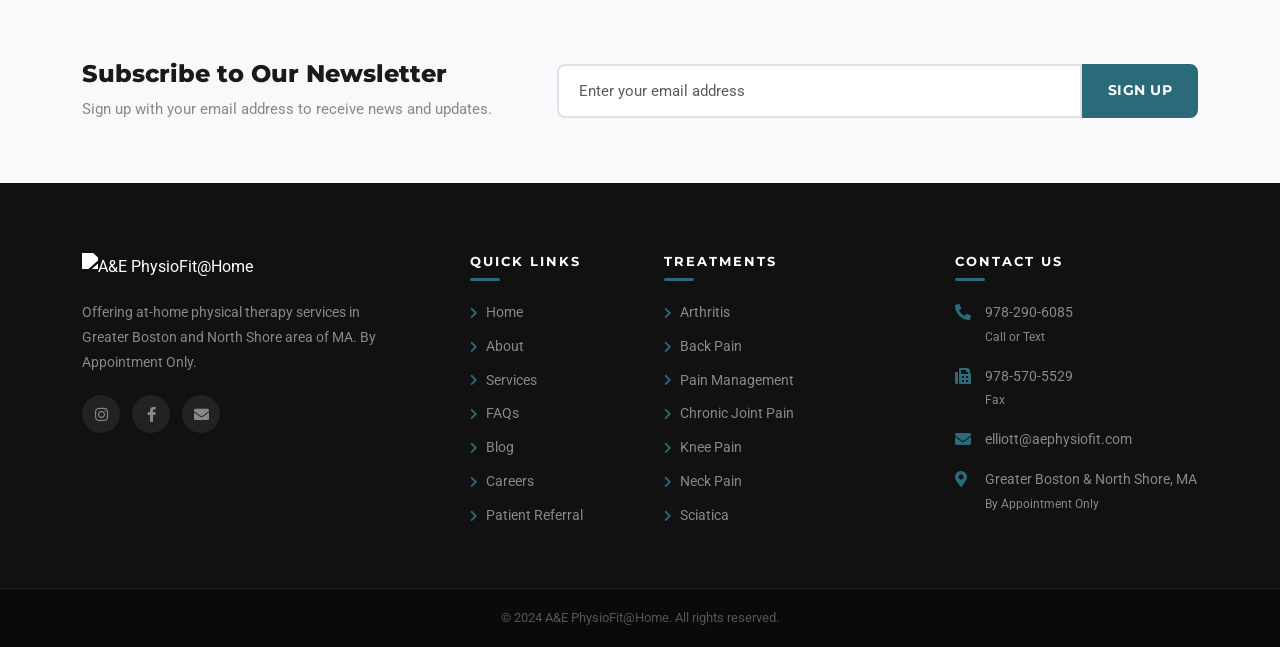
==== commit 06a5fdee: "Change primary color to teal (#2B6A79) matching consultation button Co-Authored-By: Claude Sonnet 4." ====
--- a/index.html
+++ b/index.html
@@ -18,10 +18,10 @@
   <div class="top-bar d-none d-md-block">
     <div class="container d-flex justify-content-between align-items-center">
       <div>
-        <i class="fas fa-envelope me-2" style="color:#1A4C8B"></i>
+        <i class="fas fa-envelope me-2" style="color:#2B6A79"></i>
         <a href="mailto:elliott@aephysiofit.com">elliott@aephysiofit.com</a>
         <span class="mx-3">|</span>
-        <i class="fas fa-fax me-2" style="color:#1A4C8B"></i> Fax: 978-570-5529
+        <i class="fas fa-fax me-2" style="color:#2B6A79"></i> Fax: 978-570-5529
       </div>
       <div class="d-flex gap-3">
         <a href="https://www.instagram.com/aephysiofit/" target="_blank" rel="noopener"><i class="fab fa-instagram"></i></a>
@@ -274,49 +274,49 @@
       <div class="row g-3">
         <div class="col-6 col-md-4 col-lg-3">
           <a href="arthritis-specialist-boston-ma" class="d-block p-3 text-center rounded shadow-sm bg-white h-100 text-decoration-none" style="transition:all .3s">
-            <i class="fas fa-hand-paper fa-2x mb-3" style="color:#1A4C8B"></i>
+            <i class="fas fa-hand-paper fa-2x mb-3" style="color:#2B6A79"></i>
             <p class="mb-0 fw-bold" style="font-family:Montserrat,sans-serif; font-size:14px; color:#1a1a1a">Arthritis</p>
           </a>
         </div>
         <div class="col-6 col-md-4 col-lg-3">
           <a href="back-pain-treatment" class="d-block p-3 text-center rounded shadow-sm bg-white h-100 text-decoration-none">
-            <i class="fas fa-child fa-2x mb-3" style="color:#1A4C8B"></i>
+            <i class="fas fa-child fa-2x mb-3" style="color:#2B6A79"></i>
             <p class="mb-0 fw-bold" style="font-family:Montserrat,sans-serif; font-size:14px; color:#1a1a1a">Back Pain</p>
           </a>
         </div>
         <div class="col-6 col-md-4 col-lg-3">
           <a href="boston-pain-management" class="d-block p-3 text-center rounded shadow-sm bg-white h-100 text-decoration-none">
-            <i class="fas fa-procedures fa-2x mb-3" style="color:#1A4C8B"></i>
+            <i class="fas fa-procedures fa-2x mb-3" style="color:#2B6A79"></i>
             <p class="mb-0 fw-bold" style="font-family:Montserrat,sans-serif; font-size:14px; color:#1a1a1a">Pain Management</p>
           </a>
         </div>
         <div class="col-6 col-md-4 col-lg-3">
           <a href="chronic-joint-pain" class="d-block p-3 text-center rounded shadow-sm bg-white h-100 text-decoration-none">
-            <i class="fas fa-joint fa-2x mb-3" style="color:#1A4C8B"></i>
+            <i class="fas fa-joint fa-2x mb-3" style="color:#2B6A79"></i>
             <p class="mb-0 fw-bold" style="font-family:Montserrat,sans-serif; font-size:14px; color:#1a1a1a">Chronic Joint Pain</p>
           </a>
         </div>
         <div class="col-6 col-md-4 col-lg-3">
           <a href="chronic-knee-pain" class="d-block p-3 text-center rounded shadow-sm bg-white h-100 text-decoration-none">
-            <i class="fas fa-walking fa-2x mb-3" style="color:#1A4C8B"></i>
+            <i class="fas fa-walking fa-2x mb-3" style="color:#2B6A79"></i>
             <p class="mb-0 fw-bold" style="font-family:Montserrat,sans-serif; font-size:14px; color:#1a1a1a">Knee Pain</p>
           </a>
         </div>
         <div class="col-6 col-md-4 col-lg-3">
           <a href="neck-pain-treatment" class="d-block p-3 text-center rounded shadow-sm bg-white h-100 text-decoration-none">
-            <i class="fas fa-head-side-mask fa-2x mb-3" style="color:#1A4C8B"></i>
+            <i class="fas fa-head-side-mask fa-2x mb-3" style="color:#2B6A79"></i>
             <p class="mb-0 fw-bold" style="font-family:Montserrat,sans-serif; font-size:14px; color:#1a1a1a">Neck Pain</p>
           </a>
         </div>
         <div class="col-6 col-md-4 col-lg-3">
           <a href="sciatica-treatment" class="d-block p-3 text-center rounded shadow-sm bg-white h-100 text-decoration-none">
-            <i class="fas fa-compress-alt fa-2x mb-3" style="color:#1A4C8B"></i>
+            <i class="fas fa-compress-alt fa-2x mb-3" style="color:#2B6A79"></i>
             <p class="mb-0 fw-bold" style="font-family:Montserrat,sans-serif; font-size:14px; color:#1a1a1a">Sciatica</p>
           </a>
         </div>
         <div class="col-6 col-md-4 col-lg-3">
           <a href="services" class="d-block p-3 text-center rounded shadow-sm bg-white h-100 text-decoration-none">
-            <i class="fas fa-plus-circle fa-2x mb-3" style="color:#1A4C8B"></i>
+            <i class="fas fa-plus-circle fa-2x mb-3" style="color:#2B6A79"></i>
             <p class="mb-0 fw-bold" style="font-family:Montserrat,sans-serif; font-size:14px; color:#1a1a1a">And More...</p>
           </a>
         </div>
@@ -346,7 +346,7 @@
           <div class="insurance-item"><i class="fas fa-plus"></i>Additional Plans</div>
         </div>
       </div>
-      <p class="text-center mt-4" style="color:#888; font-size:14px">Don't see your insurance? <a href="mailto:elliott@aephysiofit.com" style="color:#1A4C8B">Contact us</a> — we can also provide a bill you can submit for reimbursement.</p>
+      <p class="text-center mt-4" style="color:#888; font-size:14px">Don't see your insurance? <a href="mailto:elliott@aephysiofit.com" style="color:#2B6A79">Contact us</a> — we can also provide a bill you can submit for reimbursement.</p>
     </div>
   </section>
 
--- a/css/style.css
+++ b/css/style.css
@@ -7,9 +7,9 @@
 
 /* --- CSS Variables --- */
 :root {
-  --primary:      #1A4C8B;
-  --primary-dark: #133872;
-  --primary-light:#E8F1FA;
+  --primary:      #2B6A79;
+  --primary-dark: #1F5260;
+  --primary-light:#E6F3F6;
   --accent:       #3A8C5C;
   --accent-dark:  #2D6E47;
   --accent-light: #E6F4EC;
@@ -113,7 +113,7 @@
   border-color: var(--primary-dark);
   color: var(--white);
   transform: translateY(-2px);
-  box-shadow: 0 6px 18px rgba(26,76,139,0.35);
+  box-shadow: 0 6px 18px rgba(43,106,121,0.35);
 }
 
 .btn-brand-outline {
@@ -240,7 +240,7 @@
 }
 
 .navbar-toggler-icon {
-  background-image: url("data:image/svg+xml,%3csvg xmlns='http://www.w3.org/2000/svg' viewBox='0 0 30 30'%3e%3cpath stroke='rgba%2826, 76, 139, 1%29' stroke-linecap='round' stroke-miterlimit='10' stroke-width='2' d='M4 7h22M4 15h22M4 23h22'/%3e%3c/svg%3e");
+  background-image: url("data:image/svg+xml,%3csvg xmlns='http://www.w3.org/2000/svg' viewBox='0 0 30 30'%3e%3cpath stroke='rgba%2843, 106, 121, 1%29' stroke-linecap='round' stroke-miterlimit='10' stroke-width='2' d='M4 7h22M4 15h22M4 23h22'/%3e%3c/svg%3e");
 }
 
 /* =============================================
@@ -356,7 +356,7 @@
   content: '';
   position: absolute;
   inset: 0;
-  background: linear-gradient(135deg, rgba(26,76,139,0.85) 0%, rgba(26,26,26,0.75) 100%);
+  background: linear-gradient(135deg, rgba(43,106,121,0.85) 0%, rgba(26,26,26,0.75) 100%);
 }
 
 .page-hero-content {
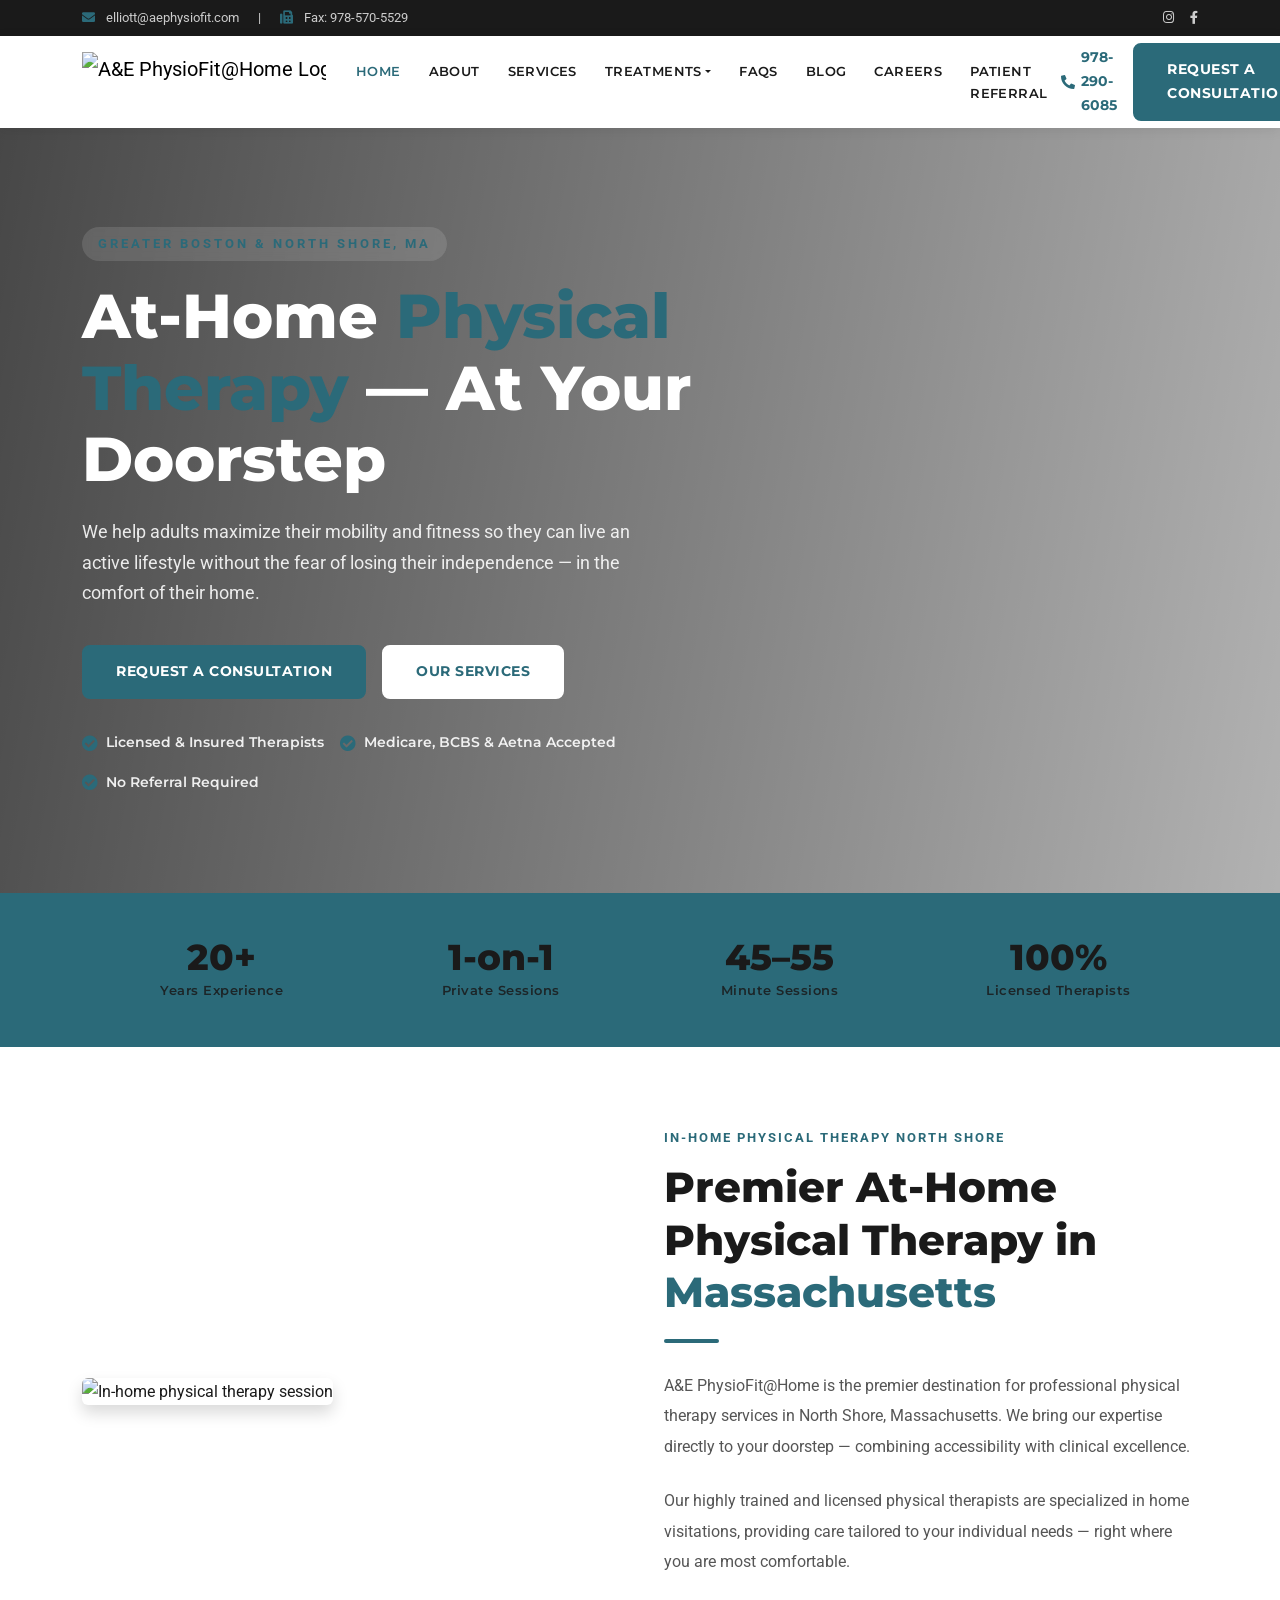
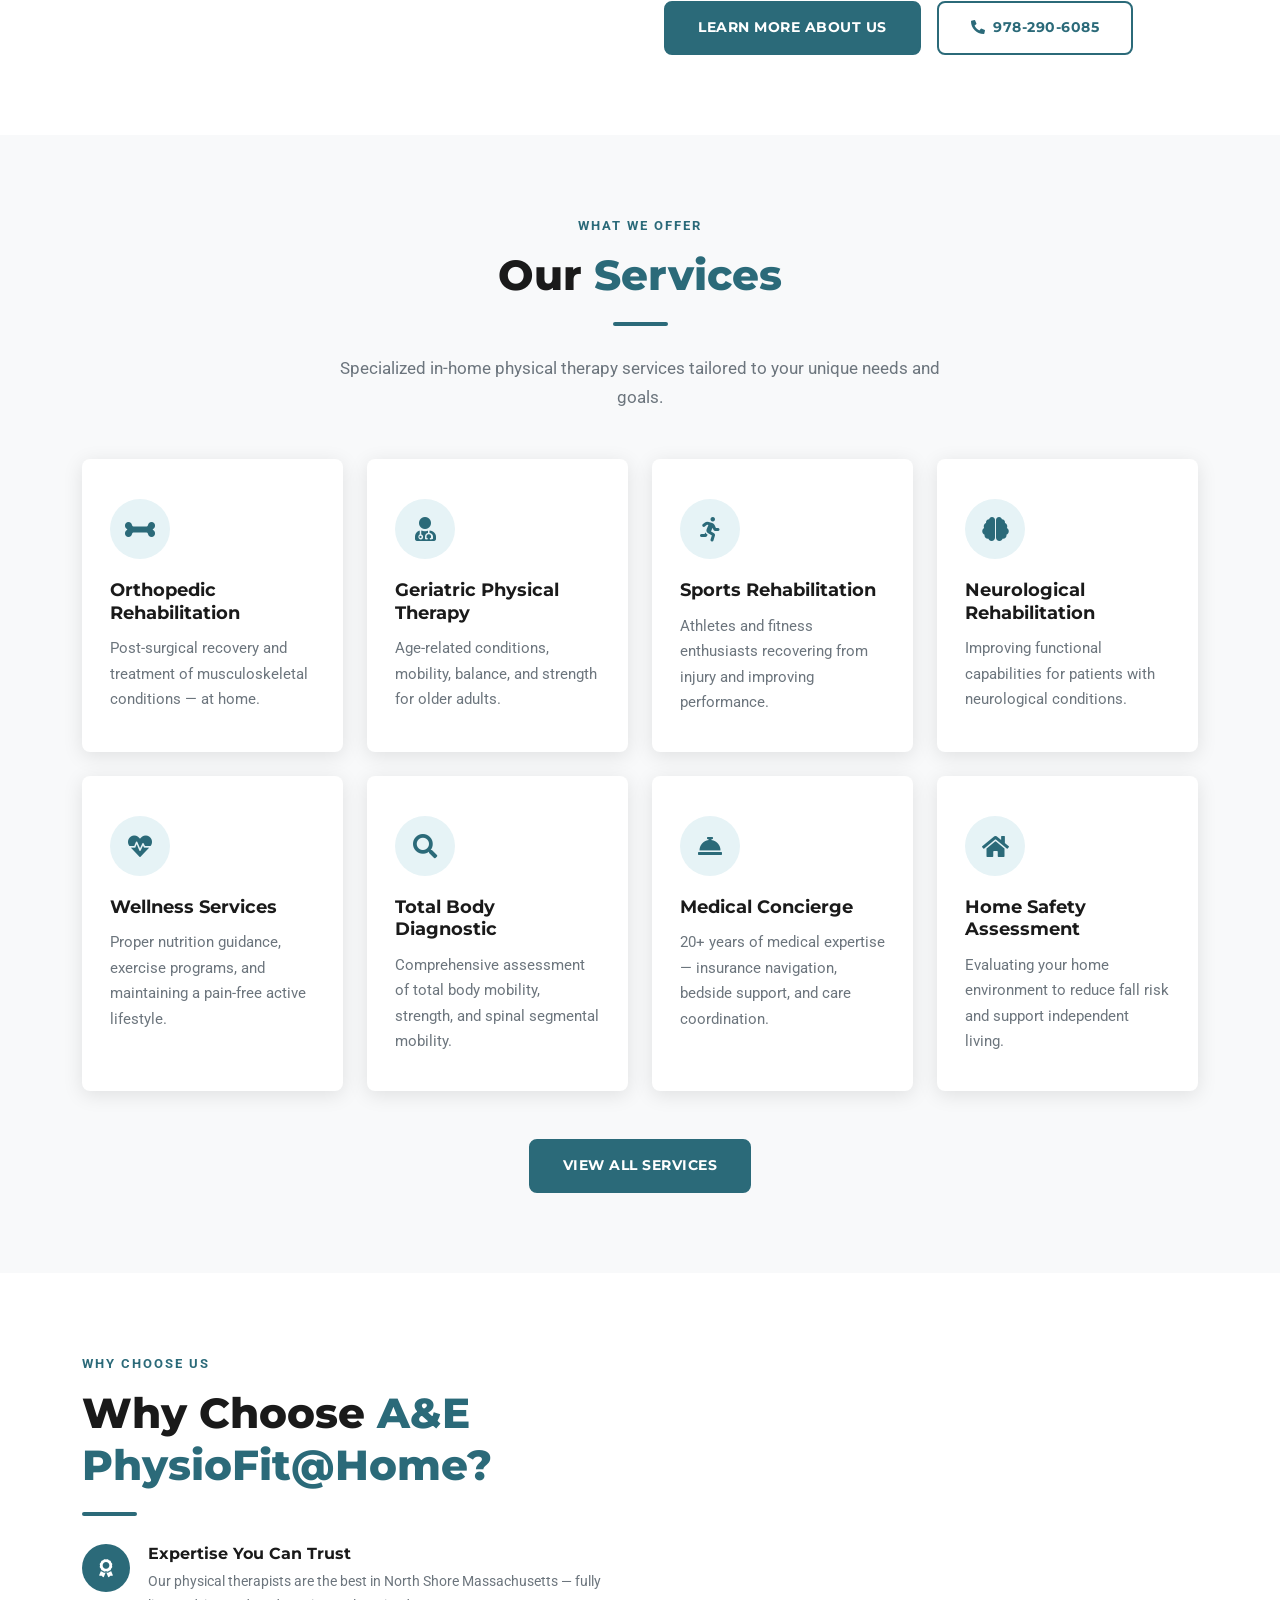
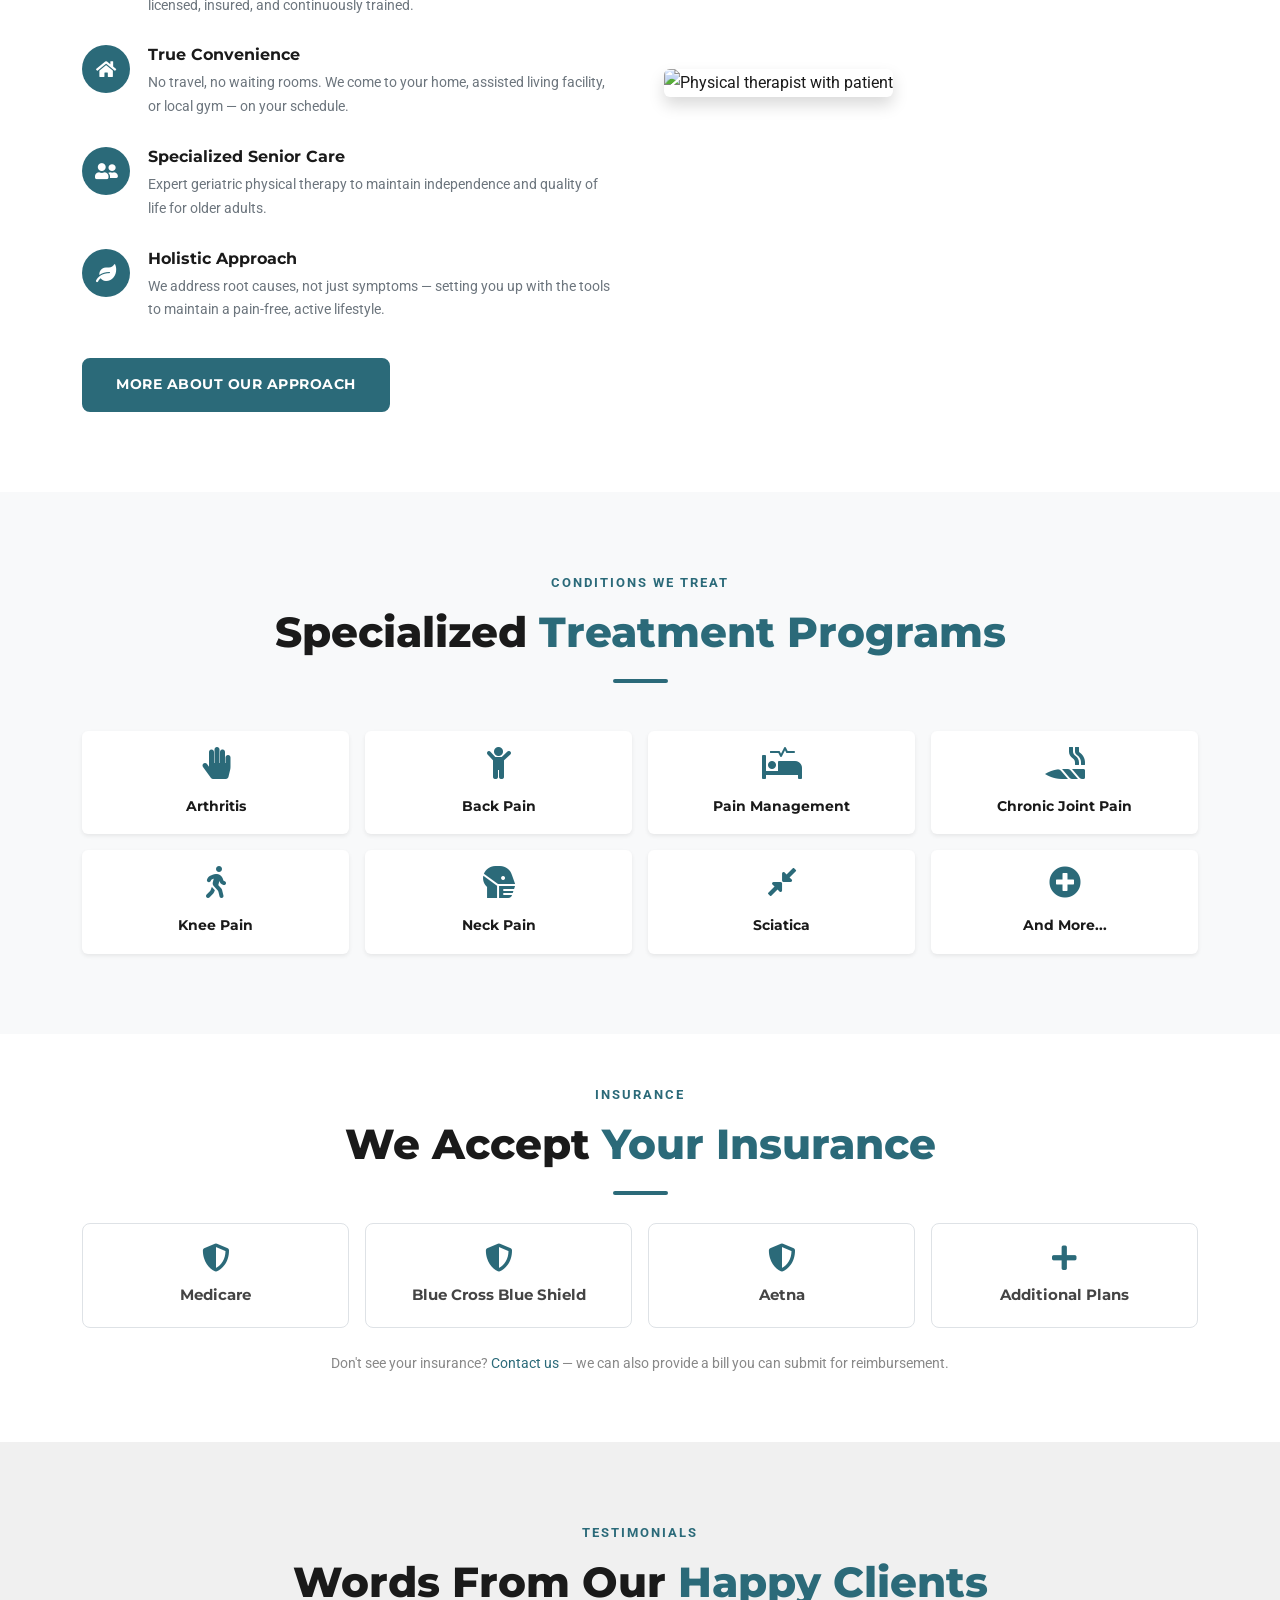
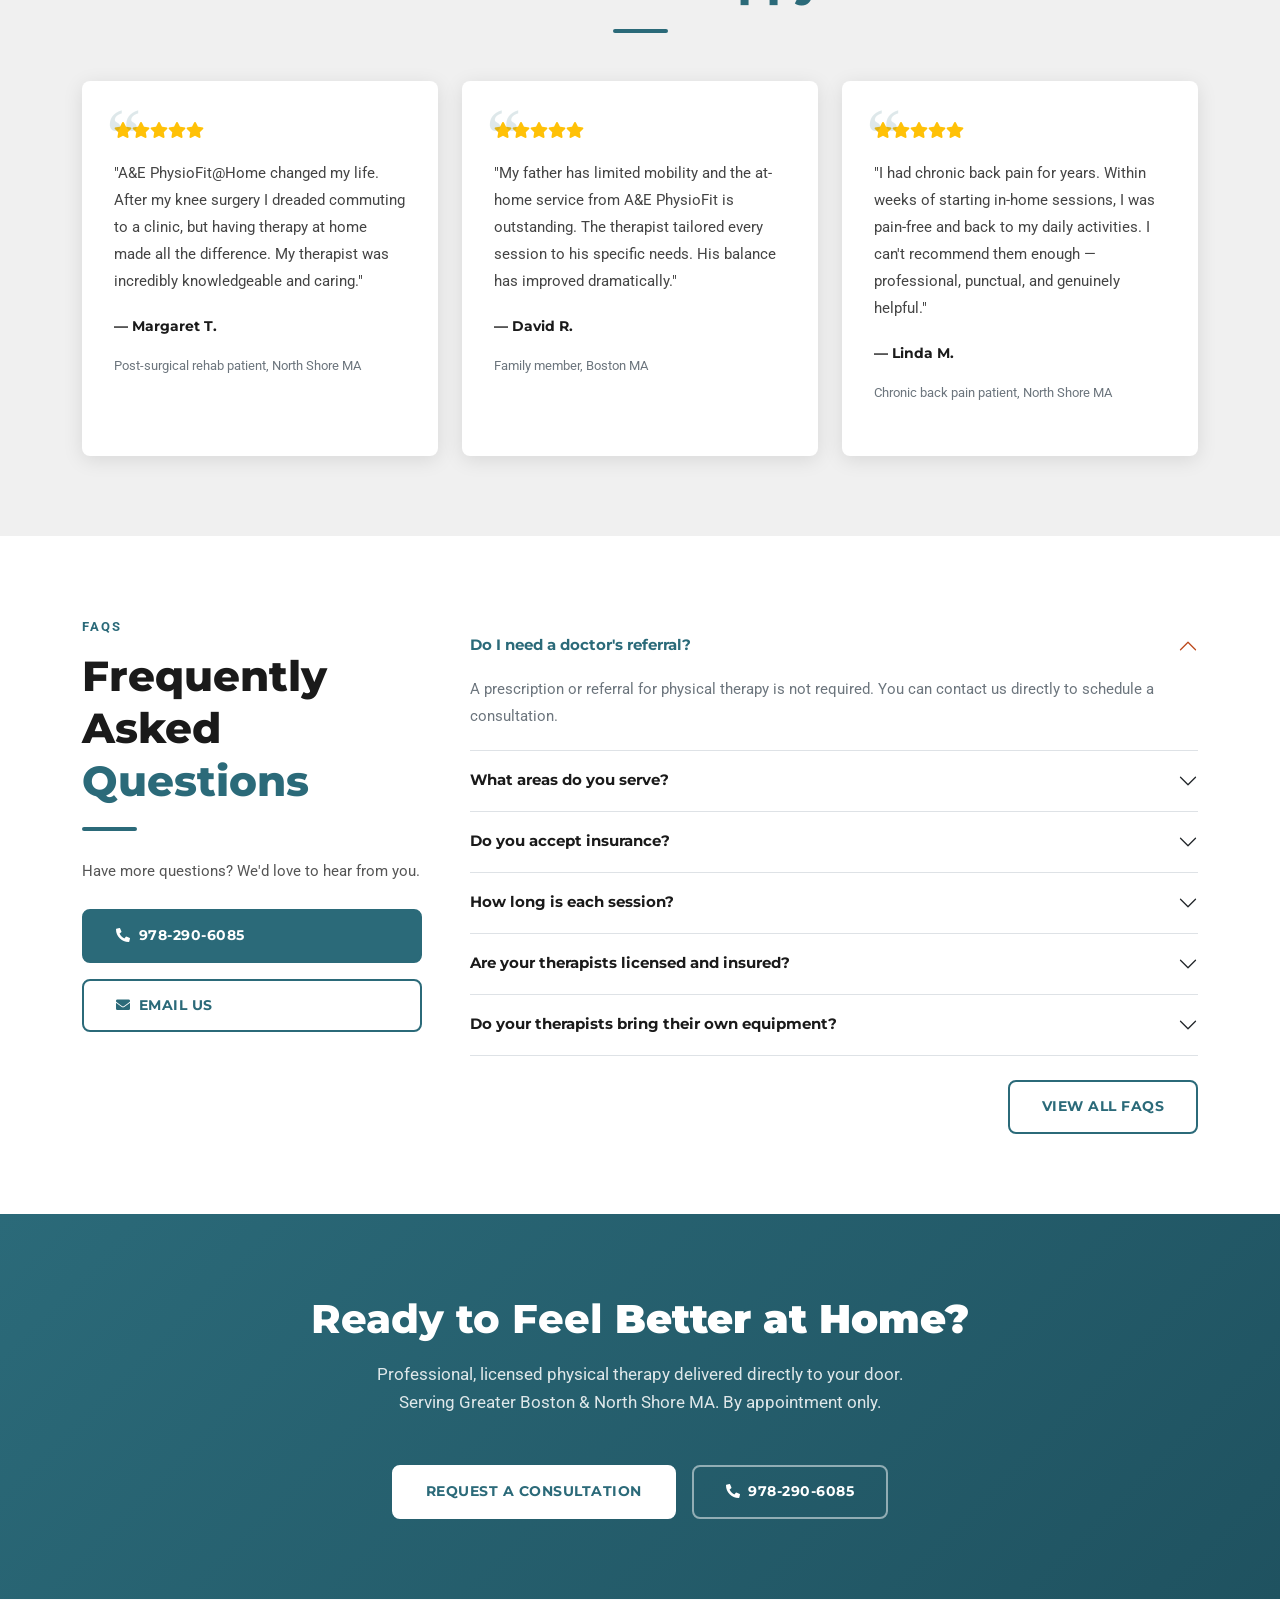
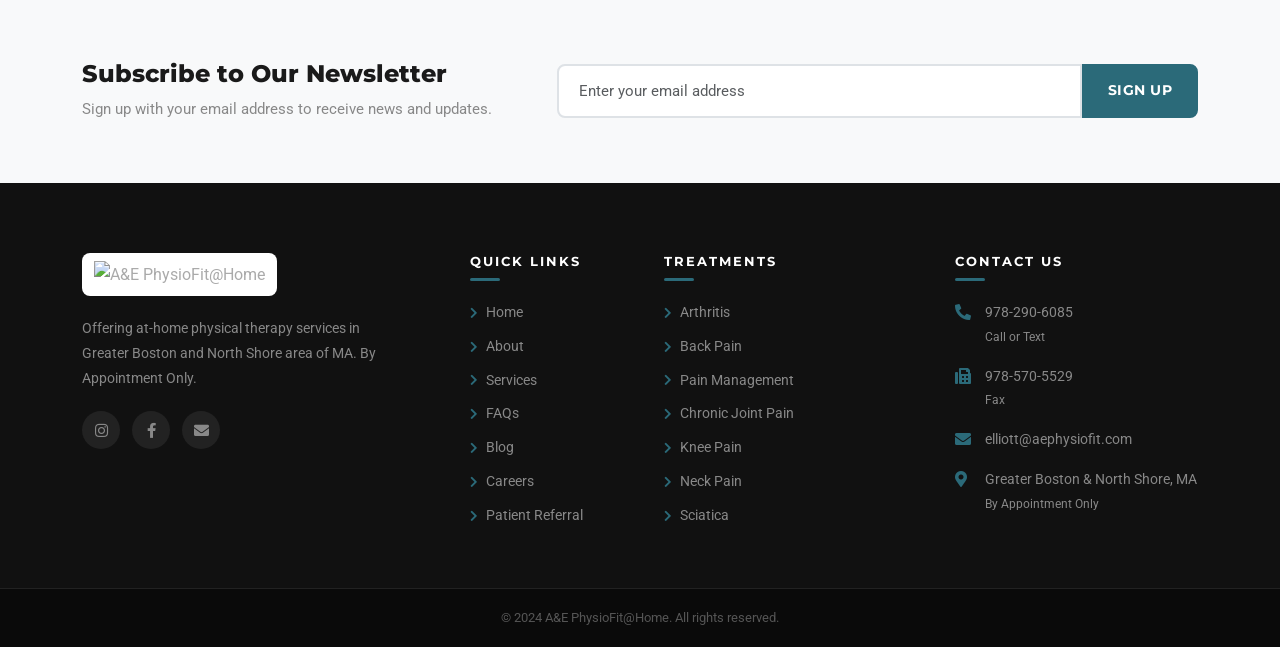
==== commit c77dff30: "Fix GitHub Pages caching and routing - Add ?v=4 cache-busting to CSS link in all HTML files - Add .n" ====
--- a/index.html
+++ b/index.html
@@ -10,7 +10,7 @@
   <!-- Font Awesome -->
   <link href="https://cdnjs.cloudflare.com/ajax/libs/font-awesome/5.15.4/css/all.min.css" rel="stylesheet">
   <!-- Custom CSS -->
-  <link href="css/style.css" rel="stylesheet">
+  <link href="css/style.css?v=4" rel="stylesheet">
 </head>
 <body>
 
--- a/css/style.css
+++ b/css/style.css
@@ -762,10 +762,12 @@
 }
 
 .footer-brand img {
-  height: 70px;
+  height: 80px;
   width: auto;
   margin-bottom: 20px;
-  filter: brightness(0) invert(1);
+  background: #fff;
+  padding: 8px 12px;
+  border-radius: 8px;
 }
 
 .footer-desc {
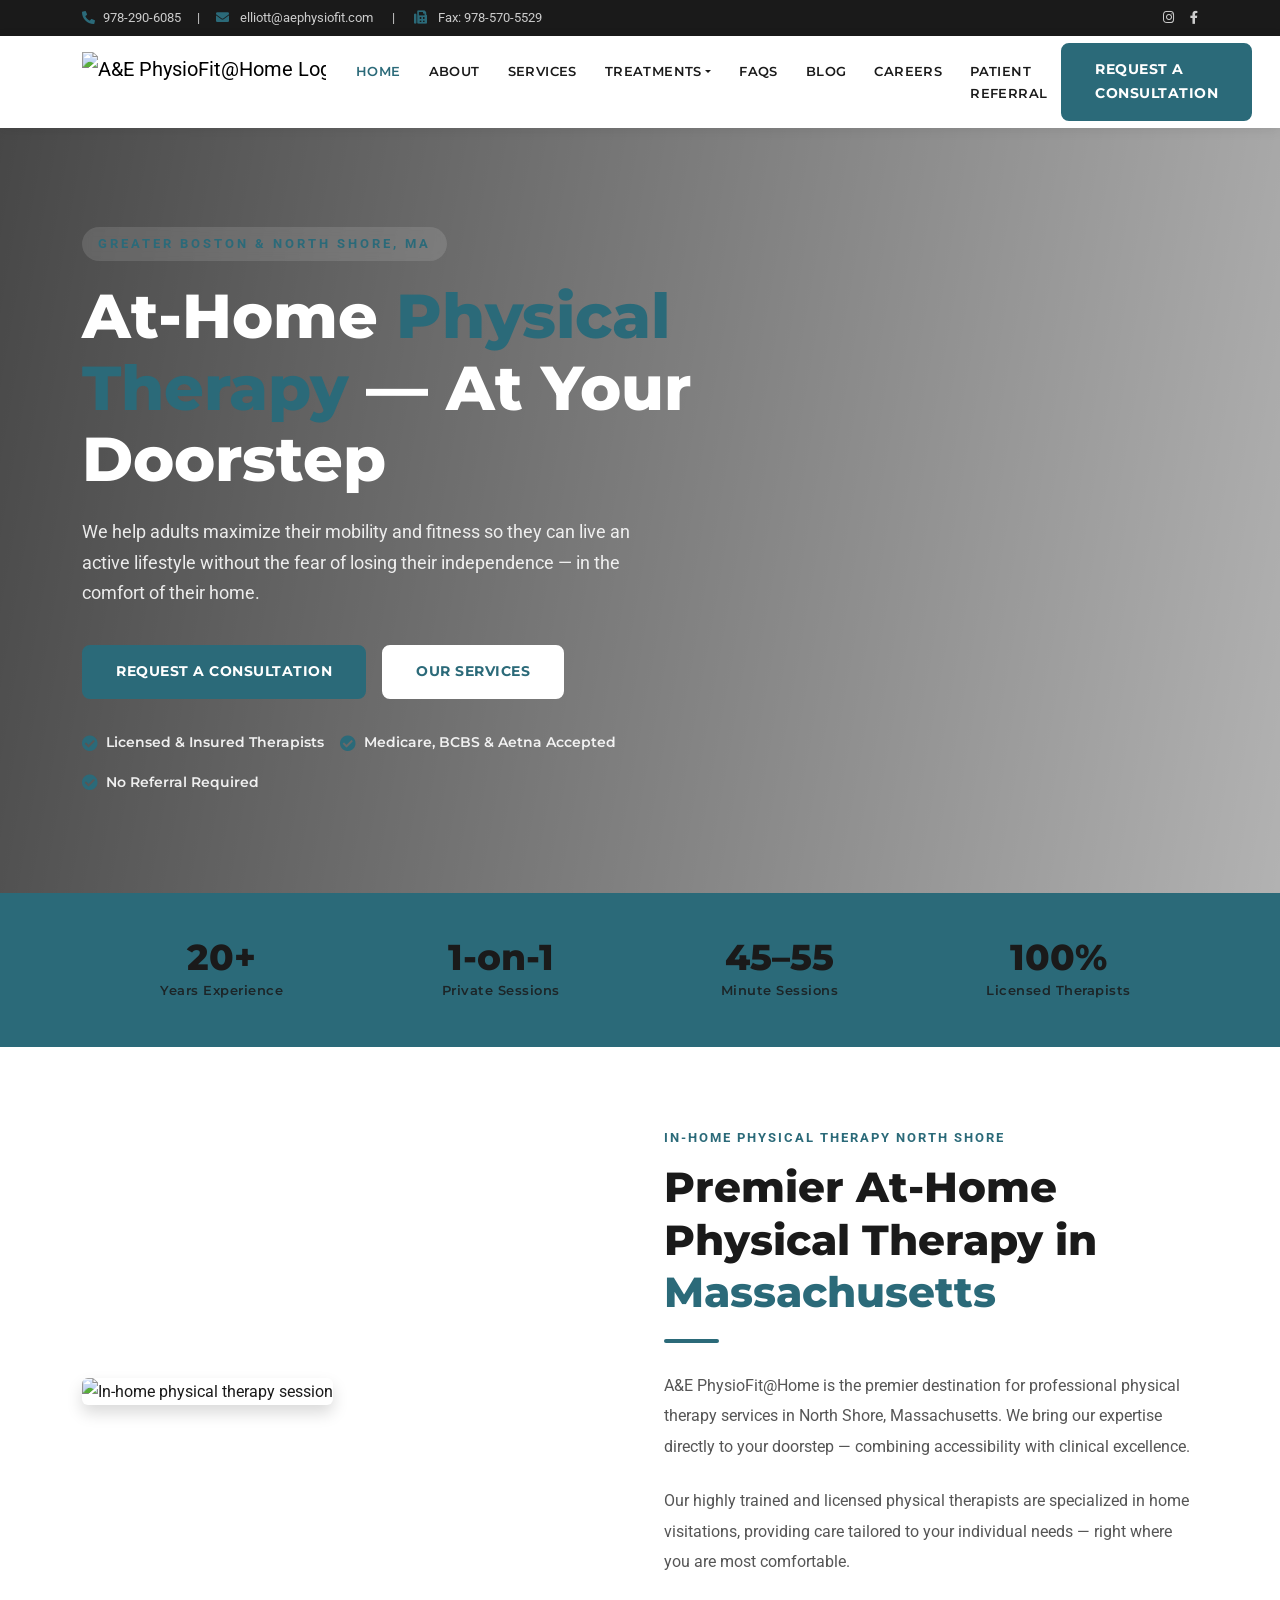
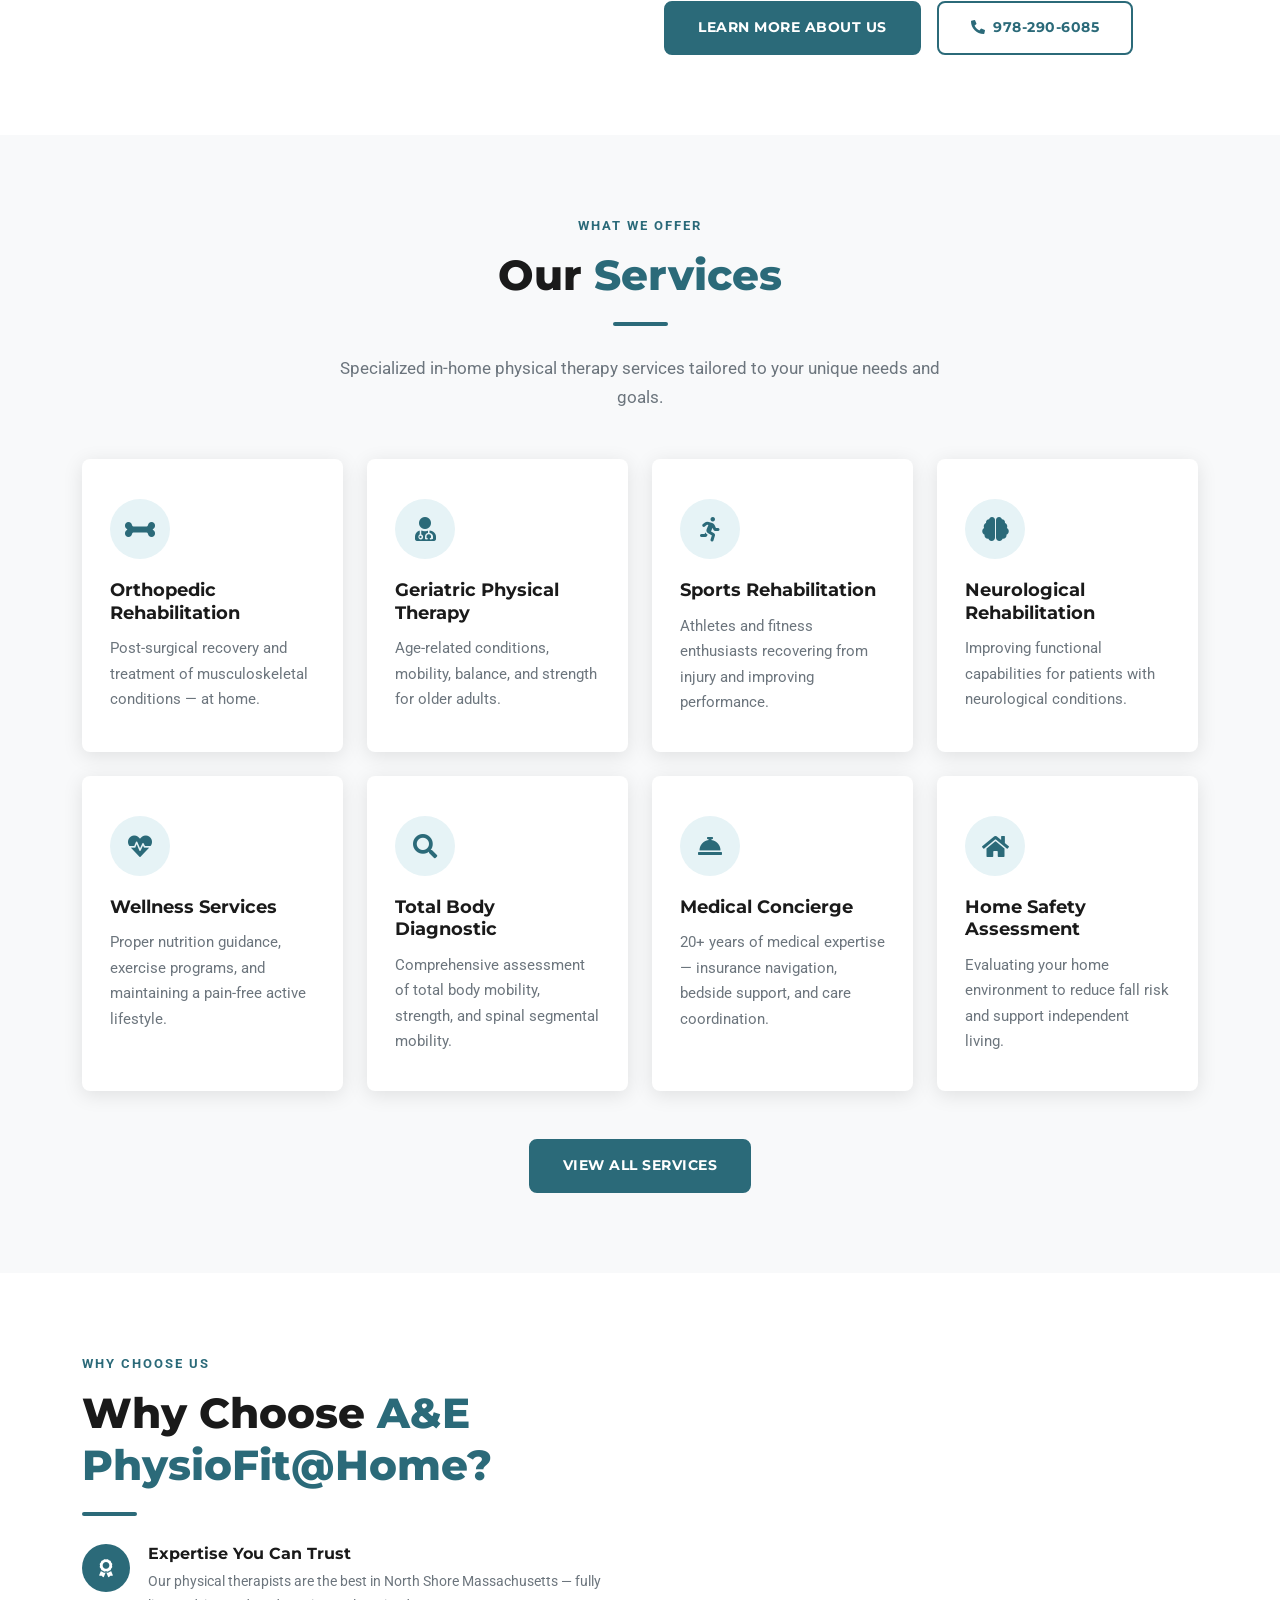
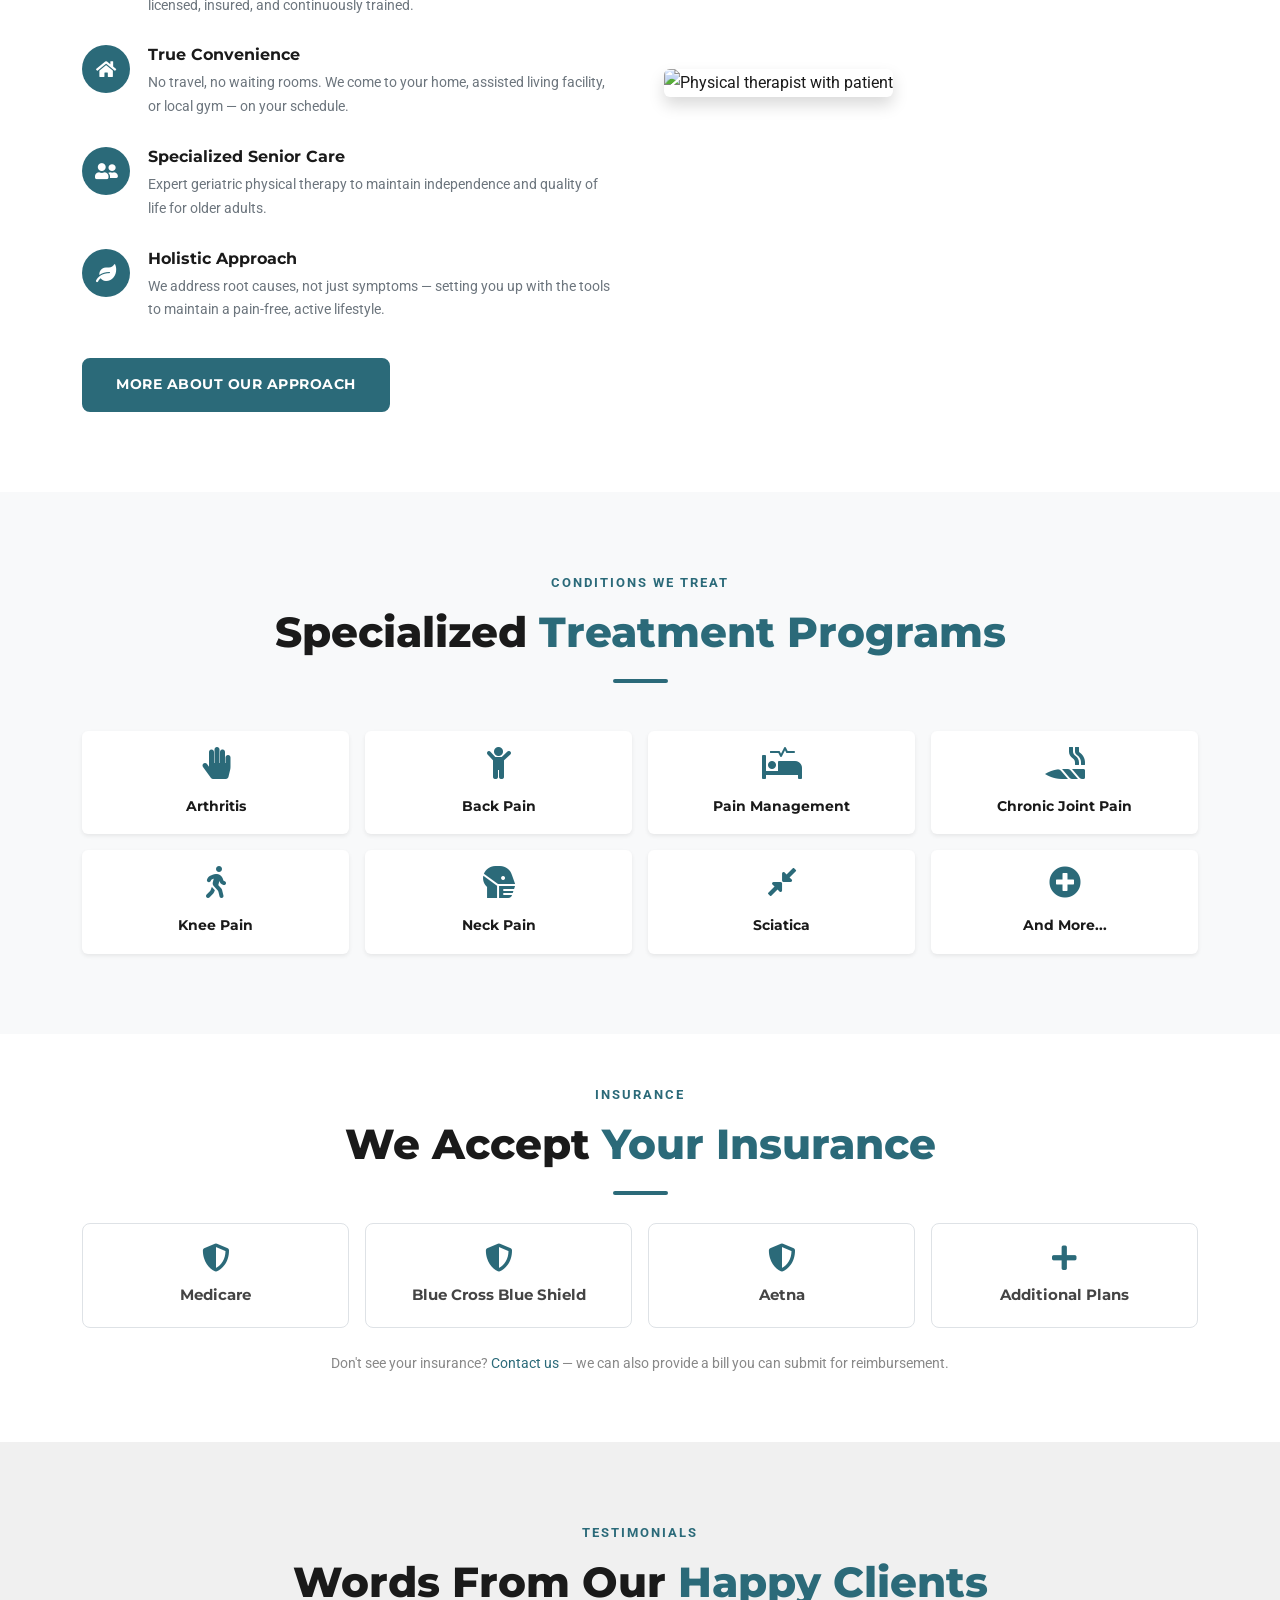
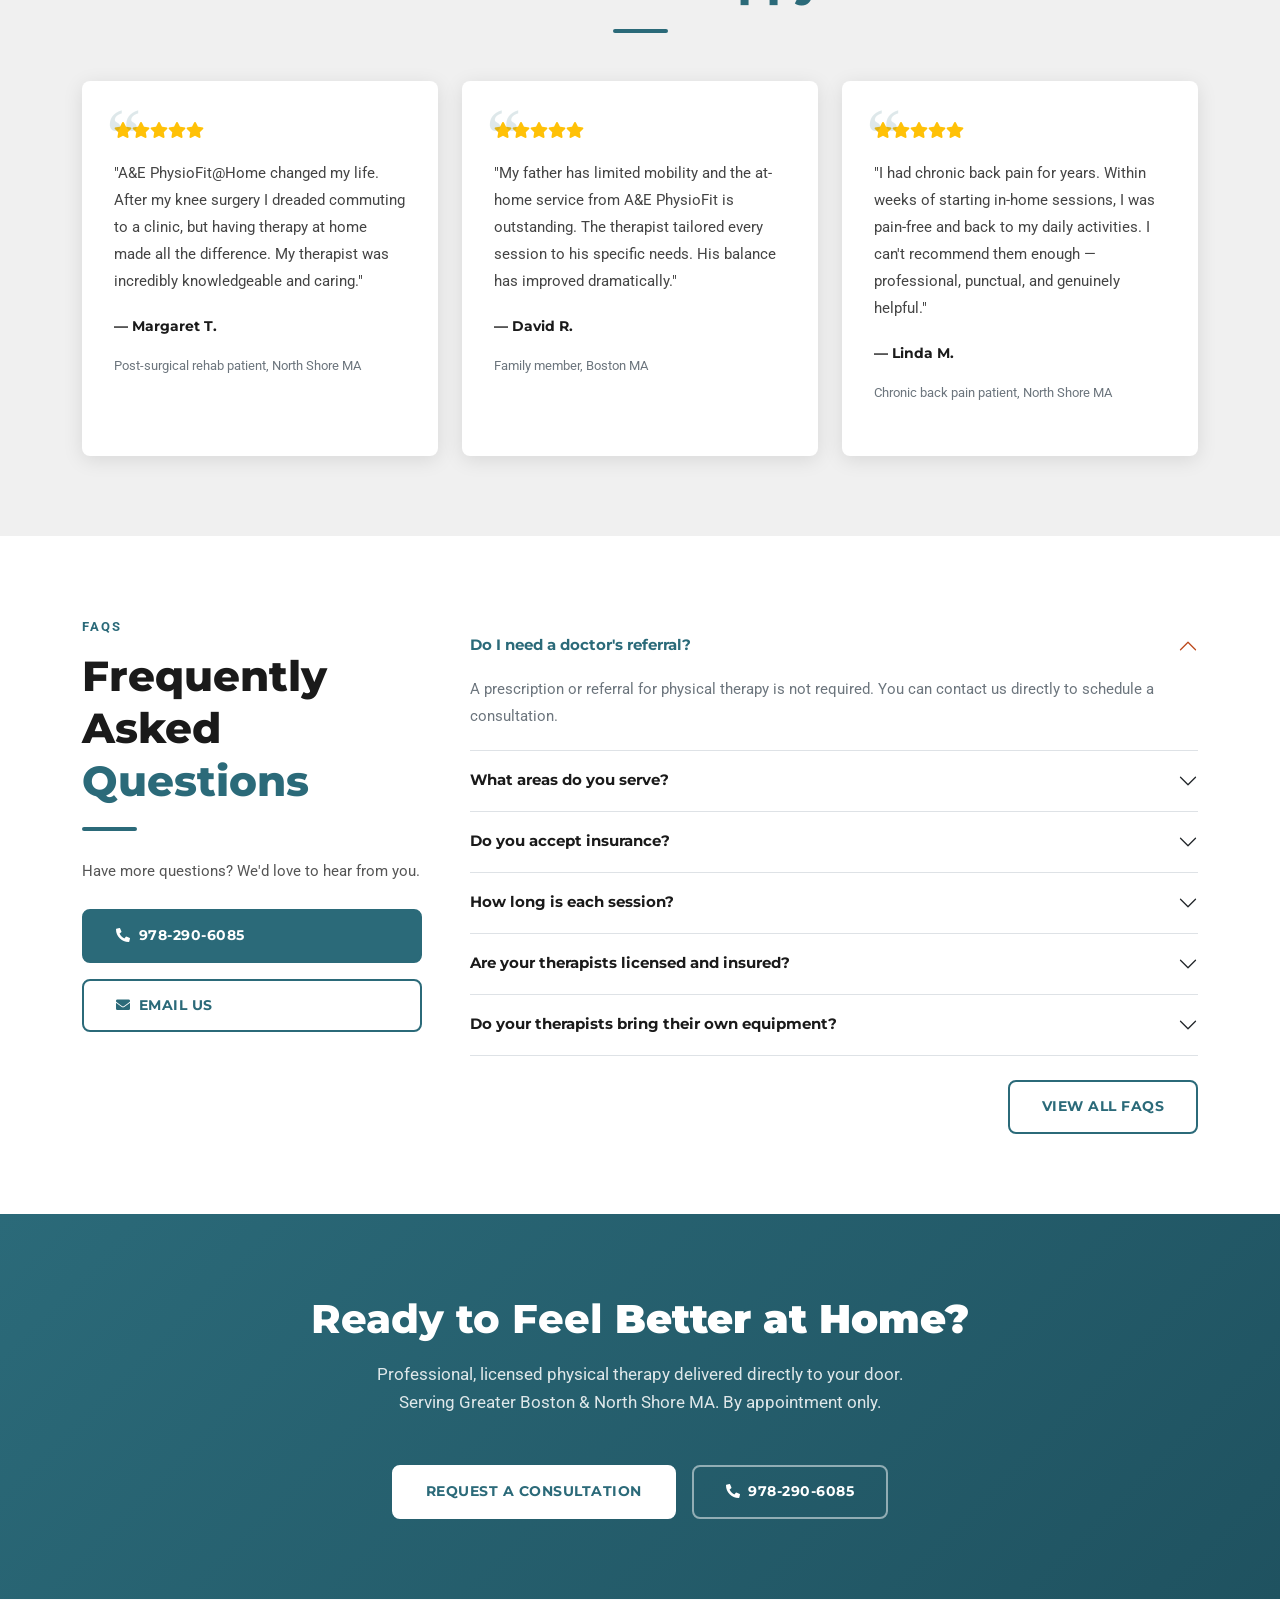
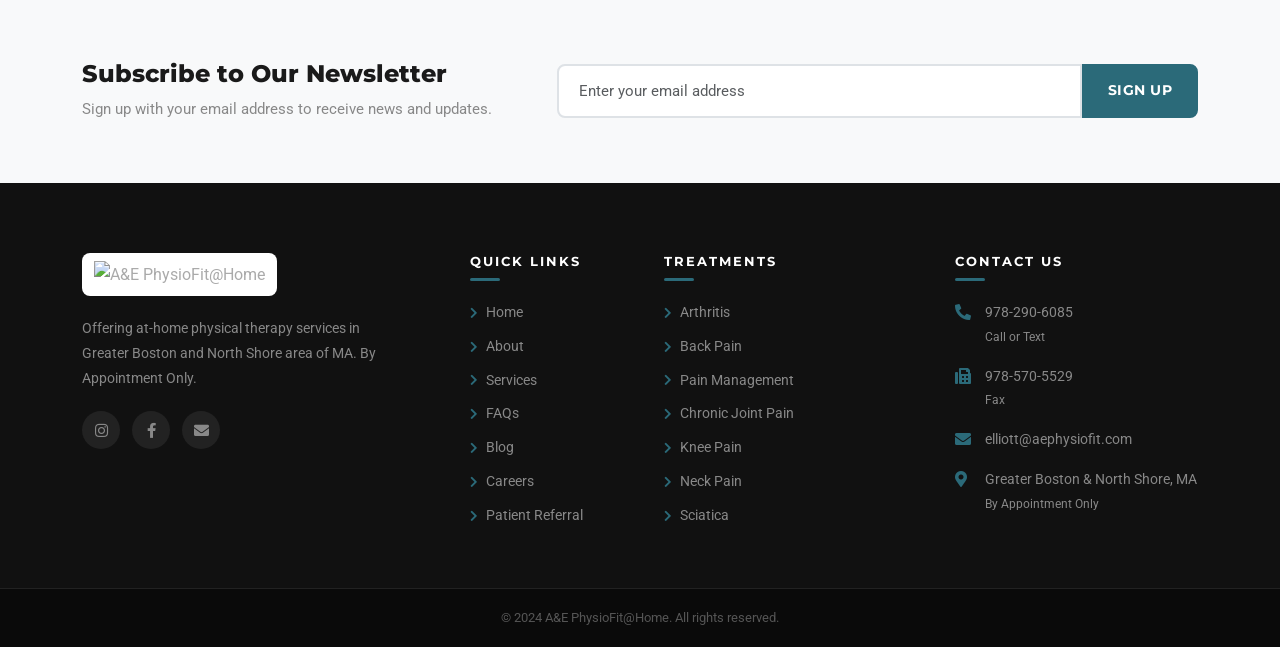
==== commit c6839c10: "Move phone number to top bar on all pages Phone 978-290-6085 moved from navbar into the top dark bar" ====
--- a/index.html
+++ b/index.html
@@ -10,7 +10,7 @@
   <!-- Font Awesome -->
   <link href="https://cdnjs.cloudflare.com/ajax/libs/font-awesome/5.15.4/css/all.min.css" rel="stylesheet">
   <!-- Custom CSS -->
-  <link href="css/style.css?v=4" rel="stylesheet">
+  <link href="css/style.css?v=5" rel="stylesheet">
 </head>
 <body>
 
@@ -18,7 +18,7 @@
   <div class="top-bar d-none d-md-block">
     <div class="container d-flex justify-content-between align-items-center">
       <div>
-        <i class="fas fa-envelope me-2" style="color:#2B6A79"></i>
+        <i class="fas fa-phone-alt me-2" style="color:#2B6A79"></i><a href="tel:9782906085">978-290-6085</a><span class="mx-3">|</span><i class="fas fa-envelope me-2" style="color:#2B6A79"></i>
         <a href="mailto:elliott@aephysiofit.com">elliott@aephysiofit.com</a>
         <span class="mx-3">|</span>
         <i class="fas fa-fax me-2" style="color:#2B6A79"></i> Fax: 978-570-5529
@@ -62,9 +62,6 @@
           <li class="nav-item"><a class="nav-link" href="patient-referral">Patient Referral</a></li>
         </ul>
         <div class="d-flex align-items-center gap-3">
-          <a href="tel:9782906085" class="navbar-phone d-none d-xl-flex align-items-center">
-            <i class="fas fa-phone-alt"></i> 978-290-6085
-          </a>
           <a href="patient-referral" class="btn-brand d-none d-lg-inline-block">Request A Consultation</a>
         </div>
       </div>
